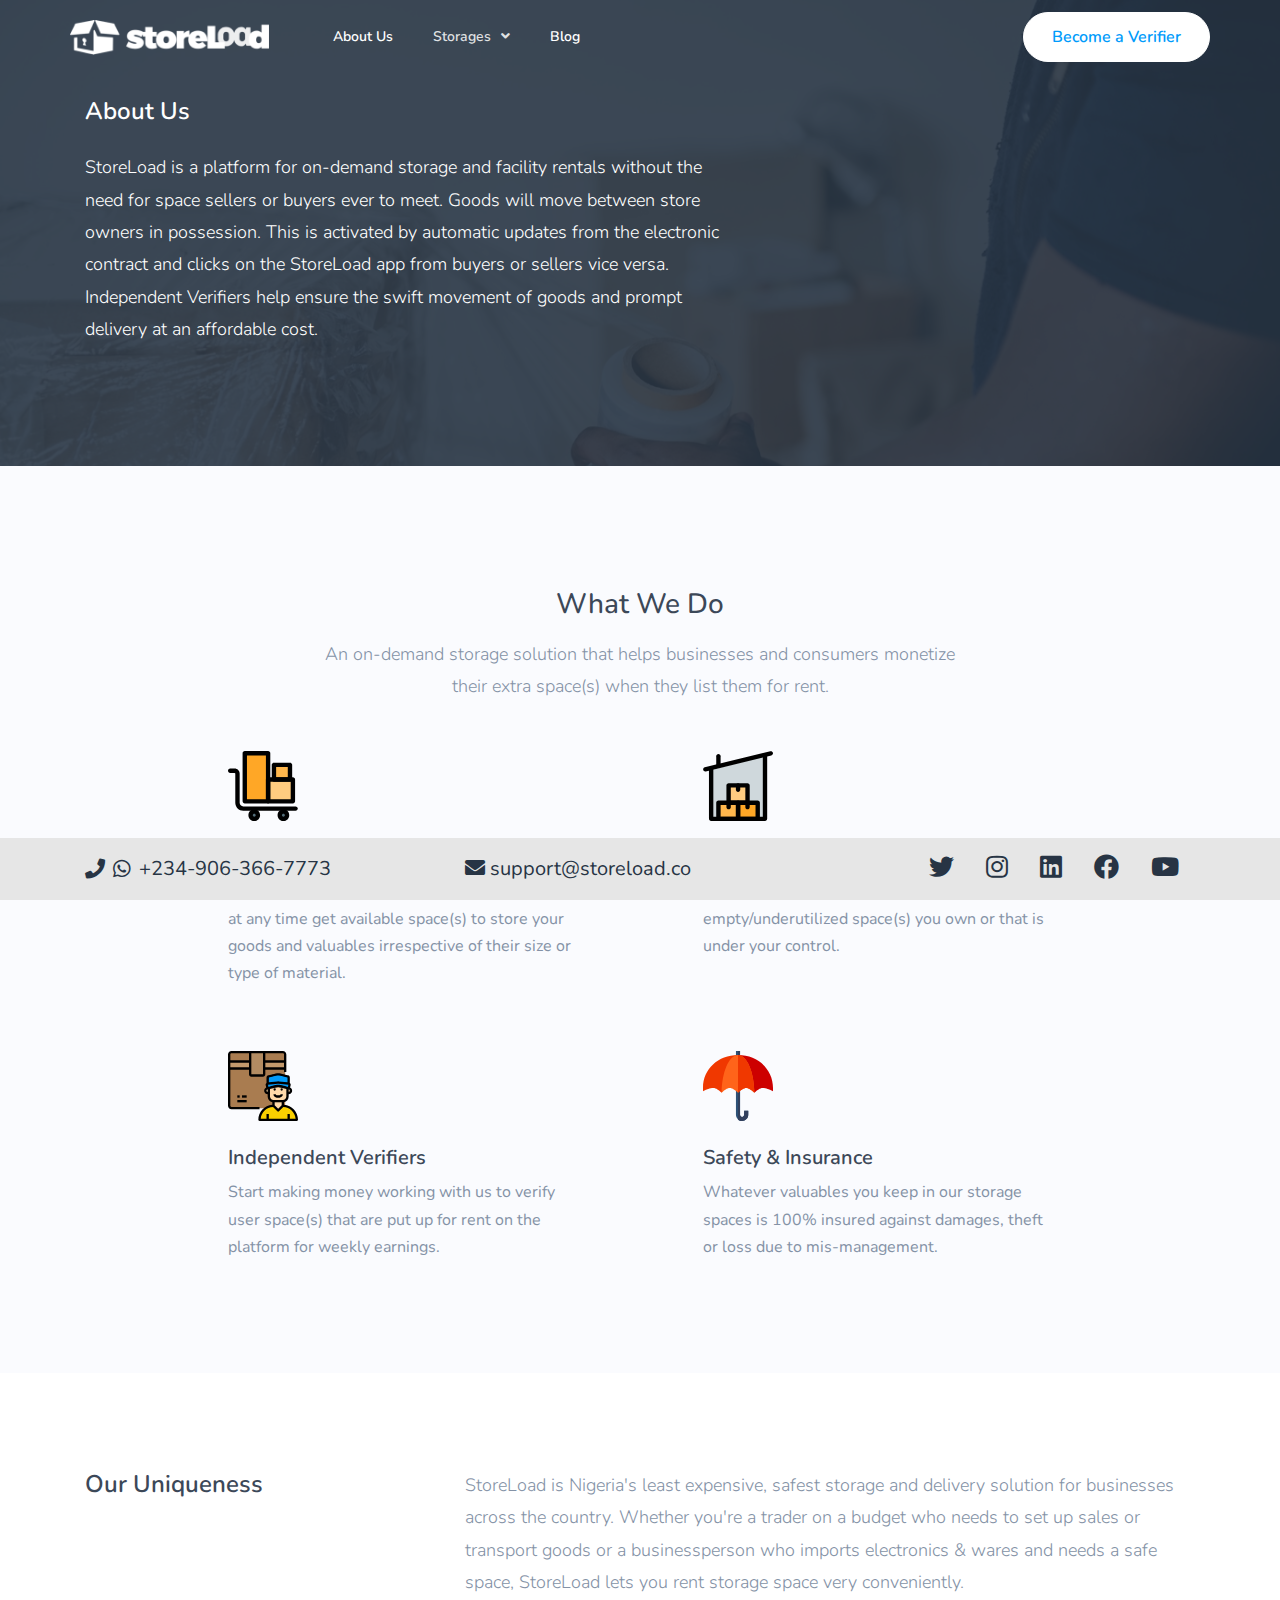
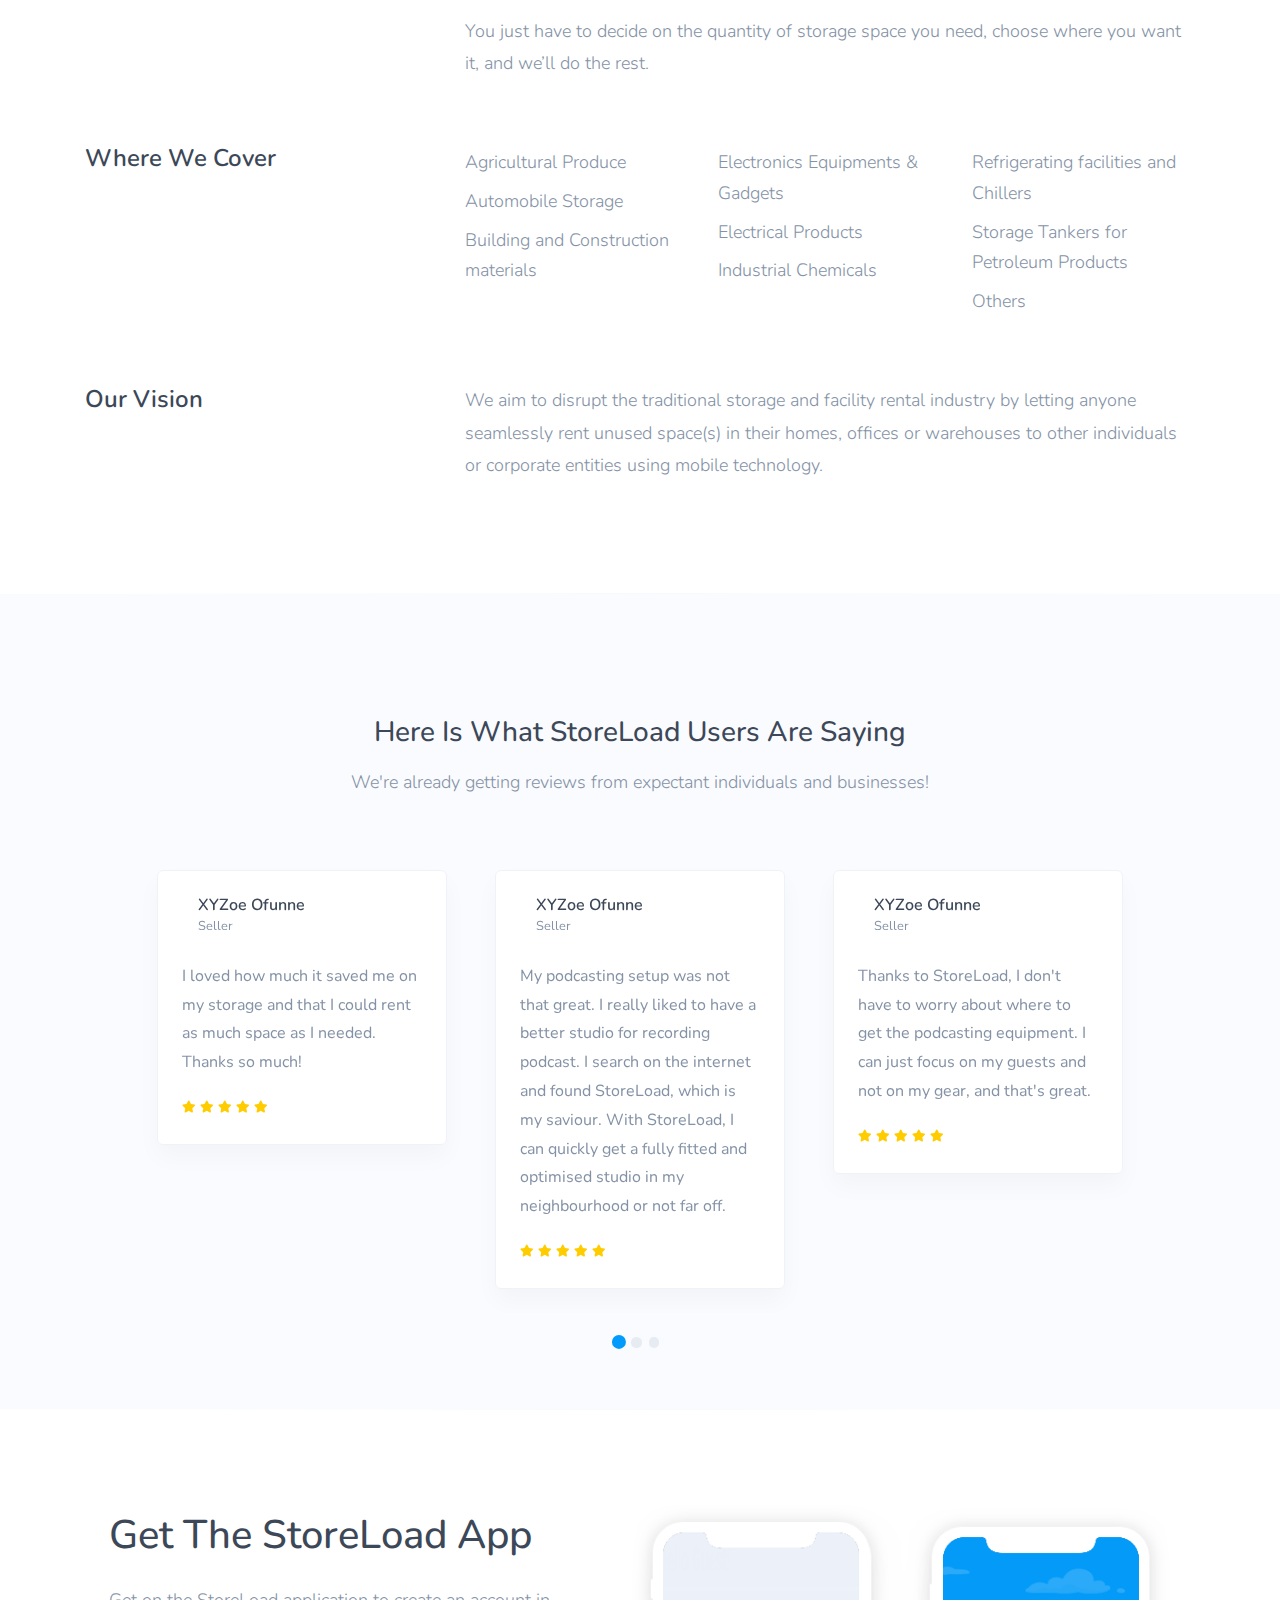
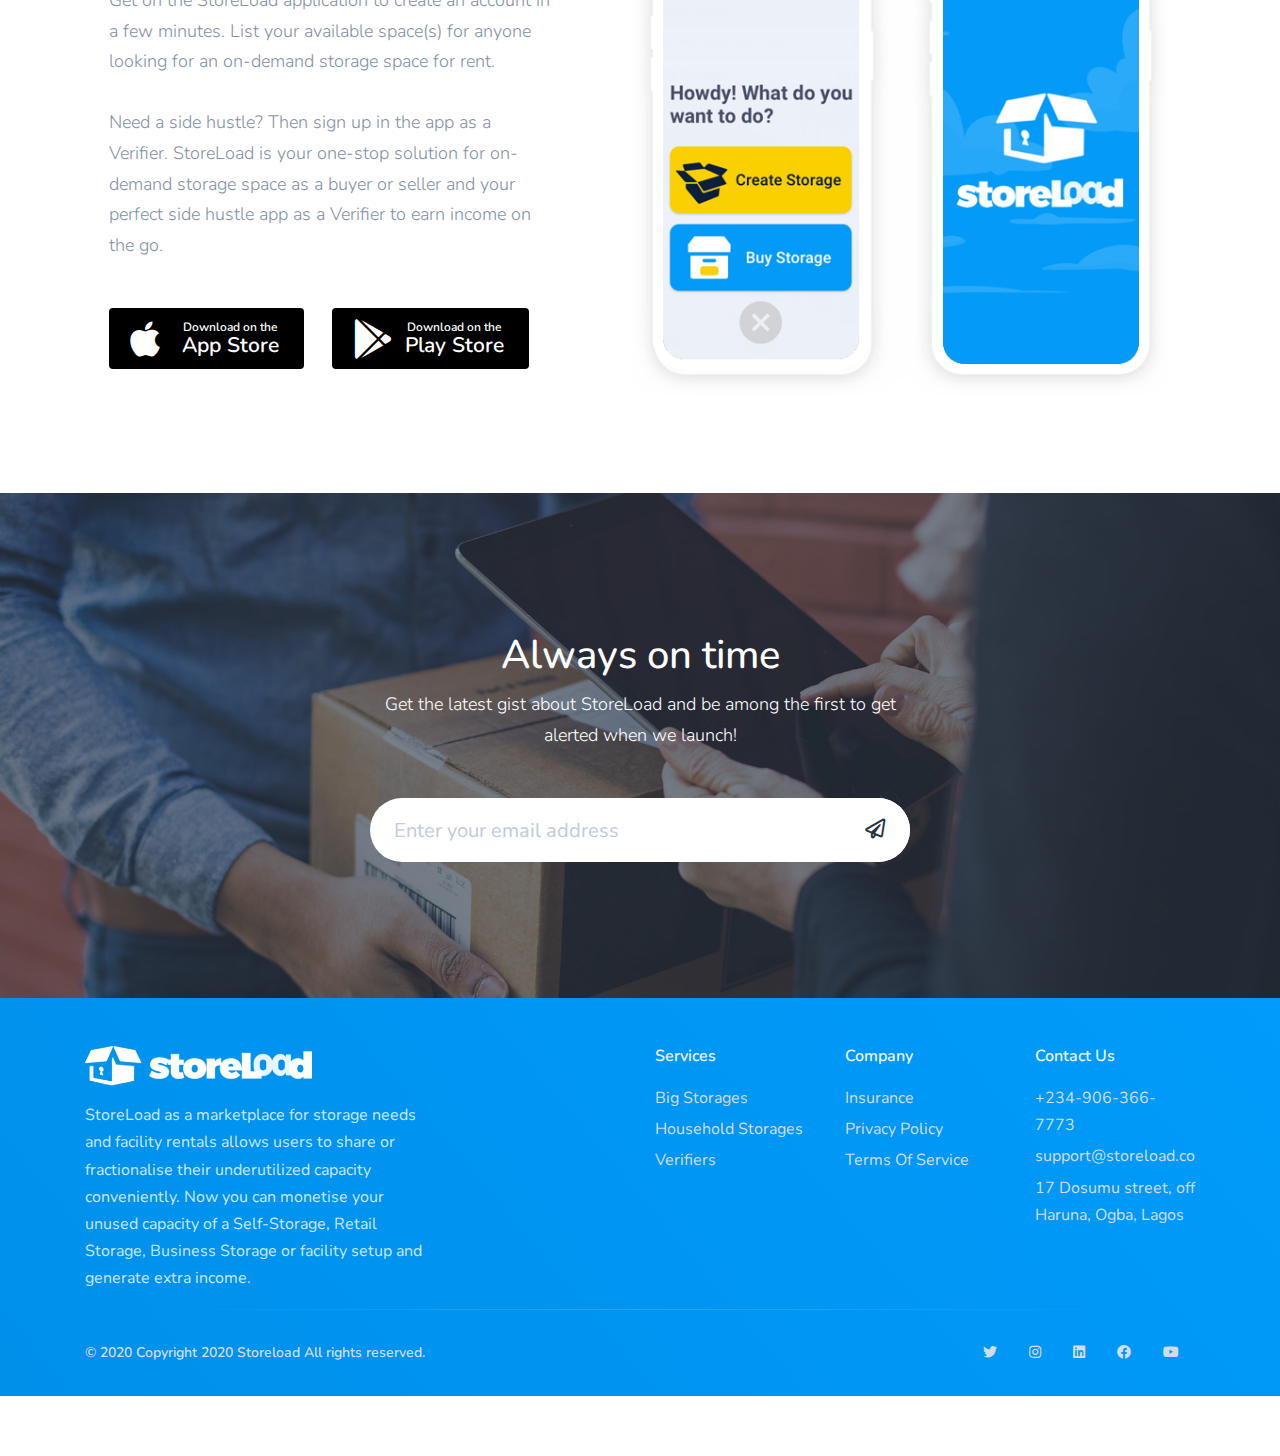
==== about.html @ 56f3dfdf "new" ====
<!DOCTYPE html>
<html lang="en">

<head>
  <meta charset="utf-8" />
  <meta
          name="viewport"
          content="width=device-width, initial-scale=1, shrink-to-fit=no"
  />
  <meta name="description" content="All about StoreLoad" />
  <meta name="author" content="StoreLoad" />
  <title>About us</title>
  <link rel="icon" href="assets/img/favicon.png" type="image/png" />
  <link rel="stylesheet" href="assets/css/fontawesome-free/css/all.min.css" />
  <link rel="stylesheet" href="assets/css/swiper.min.css" />
  <link rel="stylesheet" href="assets/css/purpose.css" id="stylesheet" />
  <link rel="stylesheet" href="assets/css/jquery.fancybox.min.css" />

</head>

<!--Start of Tawk.to Script-->
<script type="text/javascript">
  var Tawk_API=Tawk_API||{}, Tawk_LoadStart=new Date();
  (function(){
    var s1=document.createElement("script"),s0=document.getElementsByTagName("script")[0];
    s1.async=true;
    s1.src='https://embed.tawk.to/5c6ab782f324050cfe33c617/default';
    s1.charset='UTF-8';
    s1.setAttribute('crossorigin','*');
    s0.parentNode.insertBefore(s1,s0);
  })();
</script>
<!--End of Tawk.to Script-->


<body>
<header class="header header-transparent" id="header-main">
  <!-- Main navbar -->
  <nav
          class="navbar navbar-main navbar-expand-lg navbar-transparent navbar-dark bg-dark"
          id="navbar-main"
  >
    <div class="container px-lg-0">
      <!-- Logo -->
      <a class="navbar-brand mr-lg-5" href="home.html">
        <img
                alt="Image placeholder"
                src="assets/img/logo_white@2x.png"
                id="navbar-logo"
                style="height: 35px"
        />
      </a>
      <!-- Navbar collapse trigger -->
      <button
              class="navbar-toggler pr-0"
              type="button"
              data-toggle="collapse"
              data-target="#navbar-main-collapse"
              aria-controls="navbar-main-collapse"
              aria-expanded="false"
              aria-label="Toggle navigation"
      >
        <span class="navbar-toggler-icon"></span>
      </button>
      <!-- Navbar nav -->
      <div class="collapse navbar-collapse" id="navbar-main-collapse">
        <ul class="navbar-nav align-items-lg-center">
          <!-- menu -->
          <li class="nav-item active">
            <a class="nav-link" href="about.html">About Us</a>
          </li>

          <li
                  class="nav-item dropdown dropdown-animate"
                  data-toggle="hover">
            <a
                    class="nav-link dropdown-toggle"
                    href="#"
                    role="button"
                    data-toggle="dropdown"
                    aria-haspopup="true"
                    aria-expanded="false"
            >Storages</a
            >
            <div
                    class="dropdown-menu dropdown-menu-lg dropdown-menu-arrow p-0"
            >
              <ul class="list-group list-group-flush">
                <li data-toggle="hover">
                  <a
                          href="big_storages.html"
                          class="list-group-item list-group-item-action"
                          role="button"
                          aria-expanded="false"
                  >
                    <div class="media d-flex align-items-center">
                      <!-- SVG icon -->
                      <figure style="width: 50px">
                        <img
                                alt="Image placeholder"
                                src="assets/img/ic_warehouse.svg"
                                class="svg-inject img-fluid"
                                style="height: 50px"
                        />
                      </figure>
                      <!-- Media body -->
                      <div class="media-body ml-3">
                        <h6 class="mb-1">Big Storages</h6>
                        <p class="mb-0">
                          Storages for business organizations
                        </p>
                      </div>
                    </div>
                  </a>
                </li>

                <li data-toggle="hover">
                  <a
                          href="household_storages.html"
                          class="list-group-item list-group-item-action"
                          role="button"
                          aria-expanded="false"
                  >
                    <div class="media d-flex align-items-center">
                      <!-- SVG icon -->
                      <figure style="width: 50px">
                        <img
                                alt="Image placeholder"
                                src="assets/img/ic_carton.svg"
                                class="svg-inject img-fluid"
                                style="height: 50px"
                        />
                      </figure>
                      <!-- Media body -->
                      <div class="media-body ml-3">
                        <h6 class="mb-1">Household Storages</h6>
                        <p class="mb-0">
                          Storages for individuals and homes
                        </p>
                      </div>
                    </div>
                  </a>
                </li>
              </ul>
            </div>
          </li>
          <!-- Sections menu -->
          <!--              <li-->
          <!--                class="nav-item dropdown dropdown-animate"-->
          <!--                data-toggle="hover"-->
          <!--              >-->
          <!--                <a-->
          <!--                  class="nav-link dropdown-toggle"-->
          <!--                  href="#"-->
          <!--                  role="button"-->
          <!--                  data-toggle="dropdown"-->
          <!--                  aria-haspopup="true"-->
          <!--                  aria-expanded="false"-->
          <!--                  >Storage Categories</a-->
          <!--                >-->
          <!--                <div-->
          <!--                  class="dropdown-menu dropdown-menu-xl dropdown-menu-arrow p-0"-->
          <!--                >-->
          <!--                  <ul class="list-group list-group-flush">-->
          <!--                    <li>-->
          <!--                      <a-->
          <!--                        href="sections.html"-->
          <!--                        class="list-group-item list-group-item-action"-->
          <!--                        role="button"-->
          <!--                      >-->
          <!--                        <div class="media d-flex align-items-center">-->
          <!--                          <figure style="width: 50px">-->
          <!--                            <img-->
          <!--                              alt="Image placeholder"-->
          <!--                              src="assets/img/ic_categories.svg"-->
          <!--                              class="svg-inject img-fluid"-->
          <!--                              style="height: 50px"-->
          <!--                            />-->
          <!--                          </figure>-->
          <!--                          <div class="media-body ml-3">-->
          <!--                            <h6 class="mb-1">Explore all storage categories</h6>-->
          <!--                            <p class="mb-0">-->
          <!--                              We cater for whatever goods and products you wish-->
          <!--                              to safely store-->
          <!--                            </p>-->
          <!--                          </div>-->
          <!--                        </div>-->
          <!--                      </a>-->
          <!--                    </li>-->
          <!--                  </ul>-->
          <!--                  <div-->
          <!--                    class="dropdown-menu-links rounded-bottom delimiter-top p-4"-->
          <!--                  >-->
          <!--                    <div class="row">-->
          <!--                      <div class="col-sm-12">-->
          <!--                        <a class="dropdown-item">Agricultural Produce</a>-->
          <!--                        <a class="dropdown-item">Automobile Storage</a>-->
          <!--                        <a class="dropdown-item">Building and Construction materials</a>-->
          <!--                        <a class="dropdown-item">Electronics Equipments & Gadgets</a>-->
          <!--                        <a class="dropdown-item">Electrical Products</a>-->
          <!--                        <a class="dropdown-item">Industrial Chemicals</a>-->
          <!--                        <a class="dropdown-item">Refrigerating facilities and Chillers</a>-->
          <!--                        <a class="dropdown-item">Storage Tankers for Petroleum Products</a>-->
          <!--                        <a class="dropdown-item">Others</a>-->
          <!--                      </div>-->
          <!--                    </div>-->
          <!--                  </div>-->
          <!--                  <div class="delimiter-top py-3 px-4">-->
          <!--                    <p class="mt-2 mb-0">-->
          <!--                      We cater for everyone; individuals, homes, businesses,-->
          <!--                      churches, organizations or companies-->
          <!--                    </p>-->
          <!--                  </div>-->
          <!--                </div>-->
          <!--              </li>-->

          <li class="nav-item active">
            <a class="nav-link" href="#">Blog</a>
          </li>

        </ul>
        <ul class="navbar-nav align-items-lg-center ml-lg-auto">
          <li class="nav-item mr-0">
            <a
                    href="verifiers.html"
                    class="btn btn-md btn-white rounded-pill btn-icon rounded-pill d-none d-lg-inline-flex"
                    data-toggle="tooltip"
                    data-placement="left"
                    title="Start Making Money!"
            >
                  <span class="btn-inner--text text-primary font-weight-bold"
                  >Become a Verifier</span
                  >
            </a>
          </li>
        </ul>
      </div>
    </div>
  </nav>
</header>

  <div class="main-content">
    <!-- Features (v29) -->
    <section class="slice slice-lg bg-dark bg-cover bg-size--cover" style="background-image: url('assets/img/about_bkgr.jpg');">
      <span class="mask bg-dark opacity-9"></span>
      <div class="container">
        <div class="row row-grid">
          <div class="col-lg-7 col-md-8 col-sm-12">
            <h4 class="text-white mb-4">About Us</h4>
            <p class="lead text-white lh-180 mb-4">StoreLoad is a platform for on-demand storage and facility rentals
              without the need for space sellers or buyers ever to meet. Goods will move between store owners in possession.
              This is activated by automatic updates from the electronic contract and clicks on the StoreLoad app from
              buyers or sellers vice versa. Independent Verifiers help ensure the swift movement of goods and prompt
              delivery at an affordable cost. </p>
          </div>
        </div>
      </div>
    </section>
    <!-- Features (v30) -->
    <section class="slice slice-lg bg-section-secondary">
      <div class="container">
        <div class="mb-5 text-center">
          <h3 class=" mt-4">What We Do</h3>
          <div class="fluid-paragraph mt-3">
            <p class="lead lh-180">An on-demand storage solution that helps businesses and consumers monetize their extra
              space(s) when they list them for rent. </p>
          </div>
        </div>
        <div class="row justify-content-center">
          <div class="col-lg-10">
            <div class="row row-grid">
              <div class="col-lg-6">
                <div class="px-5">
                  <div class="mb-4">
                    <img alt="Image placeholder" src="assets/img/ic_buy_store.svg" class="svg-inject" style="height: 70px; width: auto;">
                  </div>
                  <h5>Buy Store</h5>
                  <p>With our on-demand storage solution, you can at any time get available space(s) to store your goods
                    and valuables irrespective of their size or type of material.</p>
                </div>
              </div>
              <div class="col-lg-6">
                <div class="px-5">
                  <div class="mb-4">
                    <img alt="Image placeholder" src="assets/img/ic_sell_store.svg" class="svg-inject" style="height: 70px; width: auto;">
                  </div>
                  <h5>Sell Store</h5>
                  <p>We help you make extra income when you list empty/underutilized space(s) you own or that is under your control.</p>
                </div>
              </div>
            </div>
            <div class="row row-grid">
              <div class="col-lg-6">
                <div class="px-5">
                  <div class="mb-4">
                    <img alt="Image placeholder" src="assets/img/ic_verifier.svg" class="svg-inject" style="height: 70px; width: auto;">
                  </div>
                  <h5>Independent Verifiers</h5>
                  <p>Start making money working with us to verify user space(s) that are put up for rent on the platform for weekly earnings.</p>
                </div>
              </div>
              <div class="col-lg-6">
                <div class="px-5">
                  <div class="mb-4">
                    <img alt="Image placeholder" src="assets/img/ic_safety.svg" class="svg-inject" style="height: 70px; width: auto;">
                  </div>
                  <h5>Safety & Insurance</h5>
                  <p>Whatever valuables you keep in our storage spaces is 100% insured against damages, theft or loss due to mis-management.</p>
                </div>
              </div>
            </div>
          </div>
        </div>
      </div>
    </section>

<!--    Gist and others' section-->
    <section class="slice slice-lg delimiter-bottom">
      <div class="container">
        <div class="row row-grid">
          <div class="col-lg-4">
            <h4>Our Uniqueness</h4>
          </div>
          <div class="col-lg-8">
            <p class="lead lh-180">
              StoreLoad is Nigeria's least expensive, safest storage and delivery solution for businesses across the country.
              Whether you're a trader on a budget who needs to set up sales or transport goods or a businessperson who
              imports electronics & wares and needs a safe space, StoreLoad lets you rent storage space very conveniently.
            </p>
            <p class="lead lh-180">
              You just have to decide on the quantity of storage space you need, choose where you want it, and we’ll do the rest.
            </p>
          </div>
        </div>
        <div class="row row-grid">
          <div class="col-lg-4">
            <h4>Where We Cover</h4>
          </div>
          <div class="col-lg-8">
            <div class="row">
              <div class="col-lg-4">
                <ul class="list-unstyled">
                  <li class="lead py-1">Agricultural Produce</li>
                  <li class="lead py-1">Automobile Storage</li>
                  <li class="lead py-1">Building and Construction materials</li>
                </ul>
              </div>
              <div class="col-lg-4">
                <ul class="list-unstyled">
                  <li class="lead py-1">Electronics Equipments & Gadgets</li>
                  <li class="lead py-1">Electrical Products</li>
                  <li class="lead py-1">Industrial Chemicals</li>
                </ul>
              </div>
              <div class="col-lg-4">
                <ul class="list-unstyled">
                  <li class="lead py-1">Refrigerating facilities and Chillers</li>
                  <li class="lead py-1">Storage Tankers for Petroleum Products</li>
                  <li class="lead py-1">Others</li>
                </ul>
              </div>
            </div>
          </div>
        </div>
        <div class="row row-grid">
          <div class="col-lg-4">
            <h4>Our Vision</h4>
          </div>
          <div class="col-lg-8">
            <p class="lead lh-180">
              We aim to disrupt the traditional storage and facility rental industry by letting anyone seamlessly rent
              unused space(s) in their homes, offices or warehouses to other individuals or corporate entities using
              mobile technology.
            </p>
          </div>
        </div>
      </div>
    </section>
    <!-- Reviews -->
    <section class="slice slice-lg bg-section-secondary">
      <div class="container">
        <div class="mb-5 text-center">
          <h3 class="mt-4">Here Is What StoreLoad Users Are Saying</h3>
          <div class="fluid-paragraph mt-3">
            <p class="lead lh-180">
              We're already getting reviews from expectant individuals and businesses!
            </p>
          </div>
        </div>
        <div class="row justify-content-center">
          <div class="col-lg-11">
            <div class="swiper-js-container overflow-hidden">
              <div
                      class="swiper-container"
                      data-swiper-items="1"
                      data-swiper-space-between="0"
                      data-swiper-sm-items="2"
                      data-swiper-xl-items="3"
              >
                <div class="swiper-wrapper">
                  <div class="swiper-slide p-4">
                    <div class="card">
                      <div class="card-body">
                        <div class="d-flex align-items-center">
                          <div class="pl-3">
                            <h5 class="h6 mb-0">XYZoe Ofunne</h5>
                            <small class="d-block text-muted">Seller</small>
                          </div>
                        </div>
                        <p class="mt-4 lh-180">
                          I loved how much it saved me on my storage and that I could rent as much space as I needed. Thanks so much!
                        </p>
                        <span class="static-rating static-rating-sm">
                            <i class="star fas fa-star voted"></i>
                            <i class="star fas fa-star voted"></i>
                            <i class="star fas fa-star voted"></i>
                            <i class="star fas fa-star voted"></i>
                            <i class="star fas fa-star voted"></i>
                          </span>
                      </div>
                    </div>
                  </div>

                  <div class="swiper-slide p-4">
                    <div class="card">
                      <div class="card-body">
                        <div class="d-flex align-items-center">
                          <div class="pl-3">
                            <h5 class="h6 mb-0">XYZoe Ofunne</h5>
                            <small class="d-block text-muted">Seller</small>
                          </div>
                        </div>
                        <p class="mt-4 lh-180">
                          My podcasting setup was not that great. I really liked to have a better studio for recording podcast.
                          I search on the internet and found StoreLoad, which is my saviour. With StoreLoad, I can quickly
                          get a fully fitted and optimised studio in my neighbourhood or not far off.
                        </p>
                        <span class="static-rating static-rating-sm">
                            <i class="star fas fa-star voted"></i>
                            <i class="star fas fa-star voted"></i>
                            <i class="star fas fa-star voted"></i>
                            <i class="star fas fa-star voted"></i>
                            <i class="star fas fa-star voted"></i>
                          </span>
                      </div>
                    </div>
                  </div>

                  <div class="swiper-slide p-4">
                    <div class="card">
                      <div class="card-body">
                        <div class="d-flex align-items-center">
                          <div class="pl-3">
                            <h5 class="h6 mb-0">XYZoe Ofunne</h5>
                            <small class="d-block text-muted">Seller</small>
                          </div>
                        </div>
                        <p class="mt-4 lh-180">
                          Thanks to StoreLoad, I don't have to worry about where to get the podcasting equipment. I can
                          just focus on my guests and not on my gear, and that's great.
                        </p>
                        <span class="static-rating static-rating-sm">
                            <i class="star fas fa-star voted"></i>
                            <i class="star fas fa-star voted"></i>
                            <i class="star fas fa-star voted"></i>
                            <i class="star fas fa-star voted"></i>
                            <i class="star fas fa-star voted"></i>
                          </span>
                      </div>
                    </div>
                  </div>

                  <div class="swiper-slide p-4">
                    <div class="card">
                      <div class="card-body">
                        <div class="d-flex align-items-center">
                          <div class="pl-3">
                            <h5 class="h6 mb-0">XYZoe Ofunne</h5>
                            <small class="d-block text-muted">Seller</small>
                          </div>
                        </div>
                        <p class="mt-4 lh-180">
                          As a bachelor living in the heart of Mainland in Lagos at Surulere, I occupy a two-bedroom apartment
                          one of the rooms which I don’t really use. Within 5 mins of listing my unused room,
                        </p>
                        <span class="static-rating static-rating-sm">
                            <i class="star fas fa-star voted"></i>
                            <i class="star fas fa-star voted"></i>
                            <i class="star fas fa-star voted"></i>
                            <i class="star fas fa-star voted"></i>
                            <i class="star fas fa-star voted"></i>
                          </span>
                      </div>
                    </div>
                  </div>

                  <div class="swiper-slide p-4">
                    <div class="card">
                      <div class="card-body">
                        <div class="d-flex align-items-center">
                          <div class="pl-3">
                            <h5 class="h6 mb-0">XYZoe Ofunne</h5>
                            <small class="d-block text-muted">Seller</small>
                          </div>
                        </div>
                        <p class="mt-4 lh-180">
                          I received buy request from a gentleman that needed to store some items in an unoccupied space
                          for two months—definitely a cool source of extra income.
                        </p>
                        <span class="static-rating static-rating-sm">
                            <i class="star fas fa-star voted"></i>
                            <i class="star fas fa-star voted"></i>
                            <i class="star fas fa-star voted"></i>
                            <i class="star fas fa-star voted"></i>
                            <i class="star fas fa-star voted"></i>
                          </span>
                      </div>
                    </div>
                  </div>
                </div>
              </div>
              <!-- Add Pagination -->
              <div
                      class="swiper-pagination w-100 mt-4 d-flex align-items-center justify-content-center"
              ></div>
            </div>
          </div>
        </div>
      </div>
    </section>

    <!-- App download-->
    <section class="slice slice-lg delimiter-top">
      <div class="container">
        <div class="row justify-content-around align-items-center">
          <div class="col-lg-5">
            <div class="">
              <h5 class=" h1">Get The StoreLoad App</h5>
              <p class="lead my-4">Get on the StoreLoad application to create an account in a few minutes. List your
                available space(s) for anyone looking for an on-demand storage space for rent.
                <br><br>Need a side hustle? Then sign up in the app as a Verifier. StoreLoad is your one-stop solution for on-demand
                storage space as a buyer or seller and your perfect side hustle app as a Verifier to earn income on the go.

              </p>
              <div class="mt-5">
                <a href="#" class="btn btn-app-store hover-translate-y-n3 mr-lg-4 mb-4">
                  <i class="fab fa-apple"></i>
                  <span class="btn-inner--text">Download on the</span>
                  <span class="btn-inner--brand">App Store</span>
                </a>
                <a href="#" class="btn btn-app-store hover-translate-y-n3 mb-4">
                  <i class="fab fa-google-play"></i>
                  <span class="btn-inner--text">Download on the</span>
                  <span class="btn-inner--brand">Play Store</span>
                </a>
              </div>
            </div>
          </div>
          <div class="col-lg-6">
            <img alt="Image placeholder" src="assets/img/app_ui.png" class="img-center img-fluid">
          </div>
        </div>
      </div>
    </section>

    <!-- subscribe newsletter -->
    <section
            class="slice bg-cover bg-size--cover"
            style="
          background-image: url(assets/img/newsletter_img.jpg);
          background-position: center center;
        "
    >
      <span class="mask bg-dark opacity-6"></span>
      <div class="container py-6">
        <div class="row justify-content-center">
          <div class="col-lg-6 col-xl-6 text-center">
            <div class="mb-5">
              <h1 class="text-white">Always on time</h1>
              <p class="lead text-white mt-2">
                Get the latest gist about StoreLoad and be among the first
                to get alerted when we launch!
              </p>
            </div>
            <form>
              <div class="form-group mb-0">
                <div
                        class="input-group input-group-lg input-group-merge rounded-pill bg-white"
                >
                  <input
                          type="email"
                          class="form-control form-control-flush"
                          name="email"
                          placeholder="Enter your email address"
                          aria-label="Enter your email address"
                  />
                  <div class="input-group-append">
                    <button class="btn btn-white text-dark" type="button">
                      <span class="far fa-paper-plane"></span>
                    </button>
                  </div>
                </div>
              </div>
            </form>
          </div>
        </div>
      </div>
    </section>

  </div>
  <div id="footers-footer-2">
  <footer class="footer p-0 footer-dark bg-white-dark footer_sticky" id="footer-main" style="font-size: 20px;">
    <div class="container">
      <div class="py-2">
        <div class="row align-items-md-center">
          <div class="col-md-4 mb-4 mb-md-0">
            <div class="d-flex align-items-center text-dark hover-translate-y-n3 text-dark">
              <i class="fa fa-phone mr-2"></i>
              <i class="fab fa-whatsapp mr-2"></i>
              <a class="text-dark" href="tel:+234-906-366-7773">+234-906-366-7773</a>
            </div>
          </div>
          <div class="col-sm-6 col-md-4 mb-4 mb-sm-0 text-dark hover-translate-y-n3 text-dark">
            <i class="fa fa-envelope"></i>
            <a class="text-dark hover-translate-y-n3 text-dark" href="mailto:support@storeload.com">support@storeload.co</a>
          </div>
          <div class="col-sm-6 col-md-4">
            <ul class="nav justify-content-center justify-content-md-end mt-3 mt-md-0">
              <li class="nav-item">
                <a class="nav-link hover-translate-y-n3 text-dark" href="#" target="_blank">
                  <i class="fab fa-twitter" style="font-size: 25px;"></i>
                </a>
              </li>
              <li class="nav-item">
                <a class="nav-link hover-translate-y-n3 text-dark" href="#" target="_blank">
                  <i class="fab fa-instagram" style="font-size: 25px;"></i>
                </a>
              </li>
              <li class="nav-item">
                <a class="nav-link hover-translate-y-n3 text-dark" href="#" target="_blank">
                  <i class="fab fa-linkedin" style="font-size: 25px;"></i>
                </a>
              </li>
              <li class="nav-item">
                <a class="nav-link hover-translate-y-n3 text-dark" href="#" target="_blank">
                  <i class="fab fa-facebook" style="font-size: 25px;"></i>
                </a>
              </li>
              <li class="nav-item">
                <a class="nav-link hover-translate-y-n3 text-dark" href="#" target="_blank">
                  <i class="fab fa-youtube" style="font-size: 25px;"></i>
                </a>
              </li>
            </ul>
          </div>
        </div>
      </div>
    </div>
  </footer>
</div>
  <footer id="footer-main">
    <div class="footer footer-dark bg-gradient-primary">
      <div class="container">
        <div class="row pt-md">
          <div class="col-lg-4 mb-5 mb-lg-0">
            <a href="#">
              <img class="mb-3" src="assets/img/logo_white@2x.png" alt="Footer logo" style="height: 40px;">
            </a>
            <p>StoreLoad as a marketplace for storage needs and facility rentals allows users to share or fractionalise
              their underutilized capacity conveniently. Now you can monetise your unused capacity of a Self-Storage,
              Retail Storage, Business Storage or facility setup and generate extra income. </p>
          </div>
          <div class="col-lg-2 col-6 col-sm-4 ml-lg-auto mb-5 mb-lg-0">
            <h6 class="heading mb-3">Services</h6>
            <ul class="list-unstyled">
              <li><a href="#">Big Storages</a></li>
              <li><a href="#">Household Storages</a></li>
              <li><a href="#">Verifiers</a></li>
            </ul>
          </div>
          <div class="col-lg-2 col-6 col-sm-4 mb-5 mb-lg-0">
            <h6 class="heading mb-3">Company</h6>
            <ul class="list-unstyled text-small">
              <li><a href="#">Insurance</a></li>
              <li><a href="#">Privacy Policy</a></li>
              <li><a href="#">Terms Of Service</a></li>
            </ul>
          </div>
          <div class="col-lg-2 col-sm-4 mb-5 mb-lg-0">
            <h6 class="heading mb-3">Contact Us</h6>
            <ul class="list-unstyled">
              <li><a href="tel:+234-906-366-7773">+234-906-366-7773</a></li>
              <li><a href="mailto:support@storeload.com">support@storeload.co</a></li>
              <li><a href="#">17 Dosumu street, off Haruna, Ogba, Lagos</a></li>
            </ul>
          </div>
        </div>
        <div class="row align-items-center justify-content-md-between py-4 delimiter-top" style="margin-bottom: 60px;">
          <div class="col-md-6">
            <div
                    class="copyright text-sm font-weight-bold text-center text-md-left"
            >
              © 2020 Copyright 2020 Storeload All rights reserved.
            </div>
          </div>
          <div class="col-md-6">
            <ul
                    class="nav justify-content-center justify-content-md-end mt-3 mt-md-0"
            >
              <li class="nav-item">
                <a class="nav-link" href="https://twitter.com/storeloadHQ" target="_blank">
                  <i class="fab fa-twitter"></i>
                </a>
              </li>
              <li class="nav-item">
                <a class="nav-link" href="https://www.instagram.com/storeloadhq/" target="_blank">
                  <i class="fab fa-instagram"></i>
                </a>
              </li>
              <li class="nav-item">
                <a class="nav-link" href="https://www.linkedin.com/company/storeload/?viewAsMember=true" target="_blank">
                  <i class="fab fa-linkedin"></i>
                </a>
              </li>
              <li class="nav-item">
                <a class="nav-link" href="https://web.facebook.com/storeloadHQ" target="_blank">
                  <i class="fab fa-facebook"></i>
                </a>
              </li>
              <li class="nav-item">
                <a class="nav-link" href="https://www.youtube.com/channel/UCQT2gknTRId-ZjHvritKMxA?guided_help_flow=5" target="_blank">
                  <i class="fab fa-youtube"></i>
                </a>
              </li>
            </ul>
          </div>
        </div>

      </div>
    </div>
  </footer>
<script src="assets/js/purpose.core.js"></script>
<script src="assets/js/purpose.js"></script>
<script src="assets/js/swiper.min.js"></script>
<script src="assets/js/jquery.fancybox.min.js"></script>
</body>

</html>
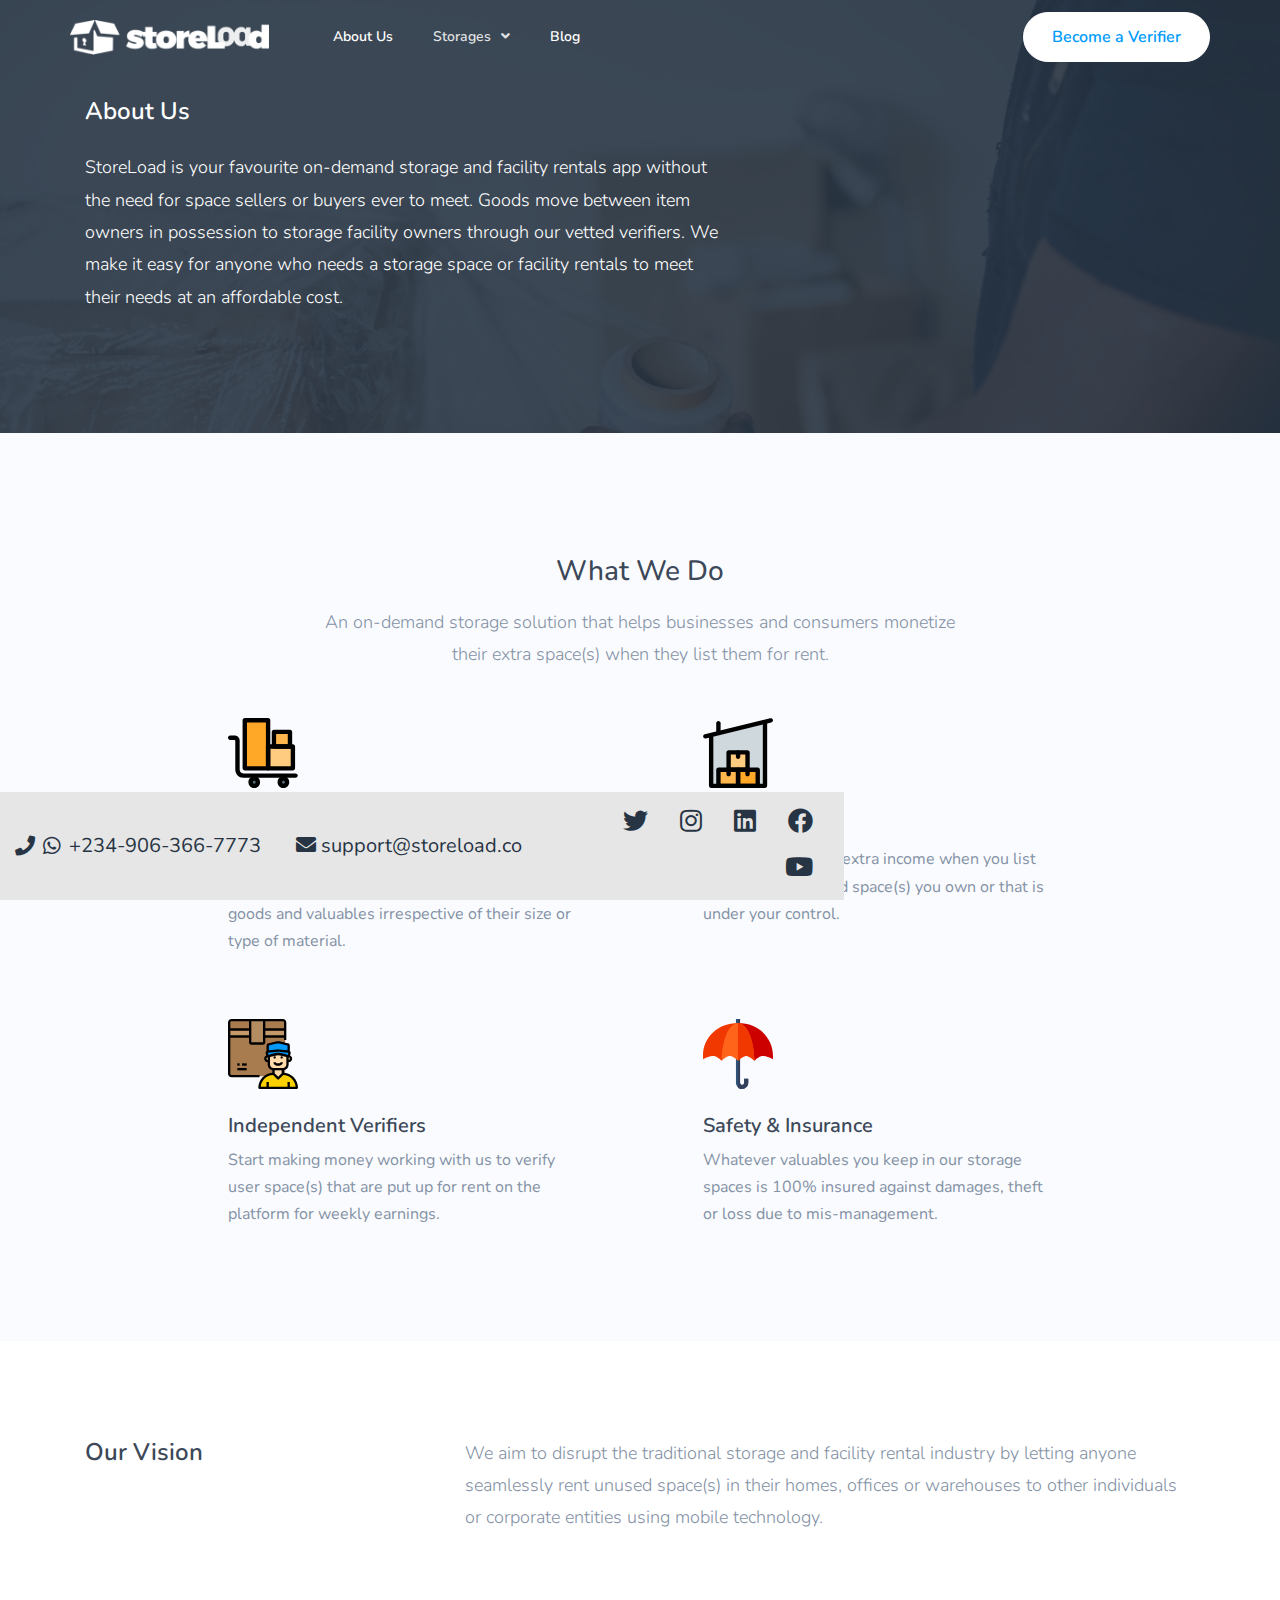
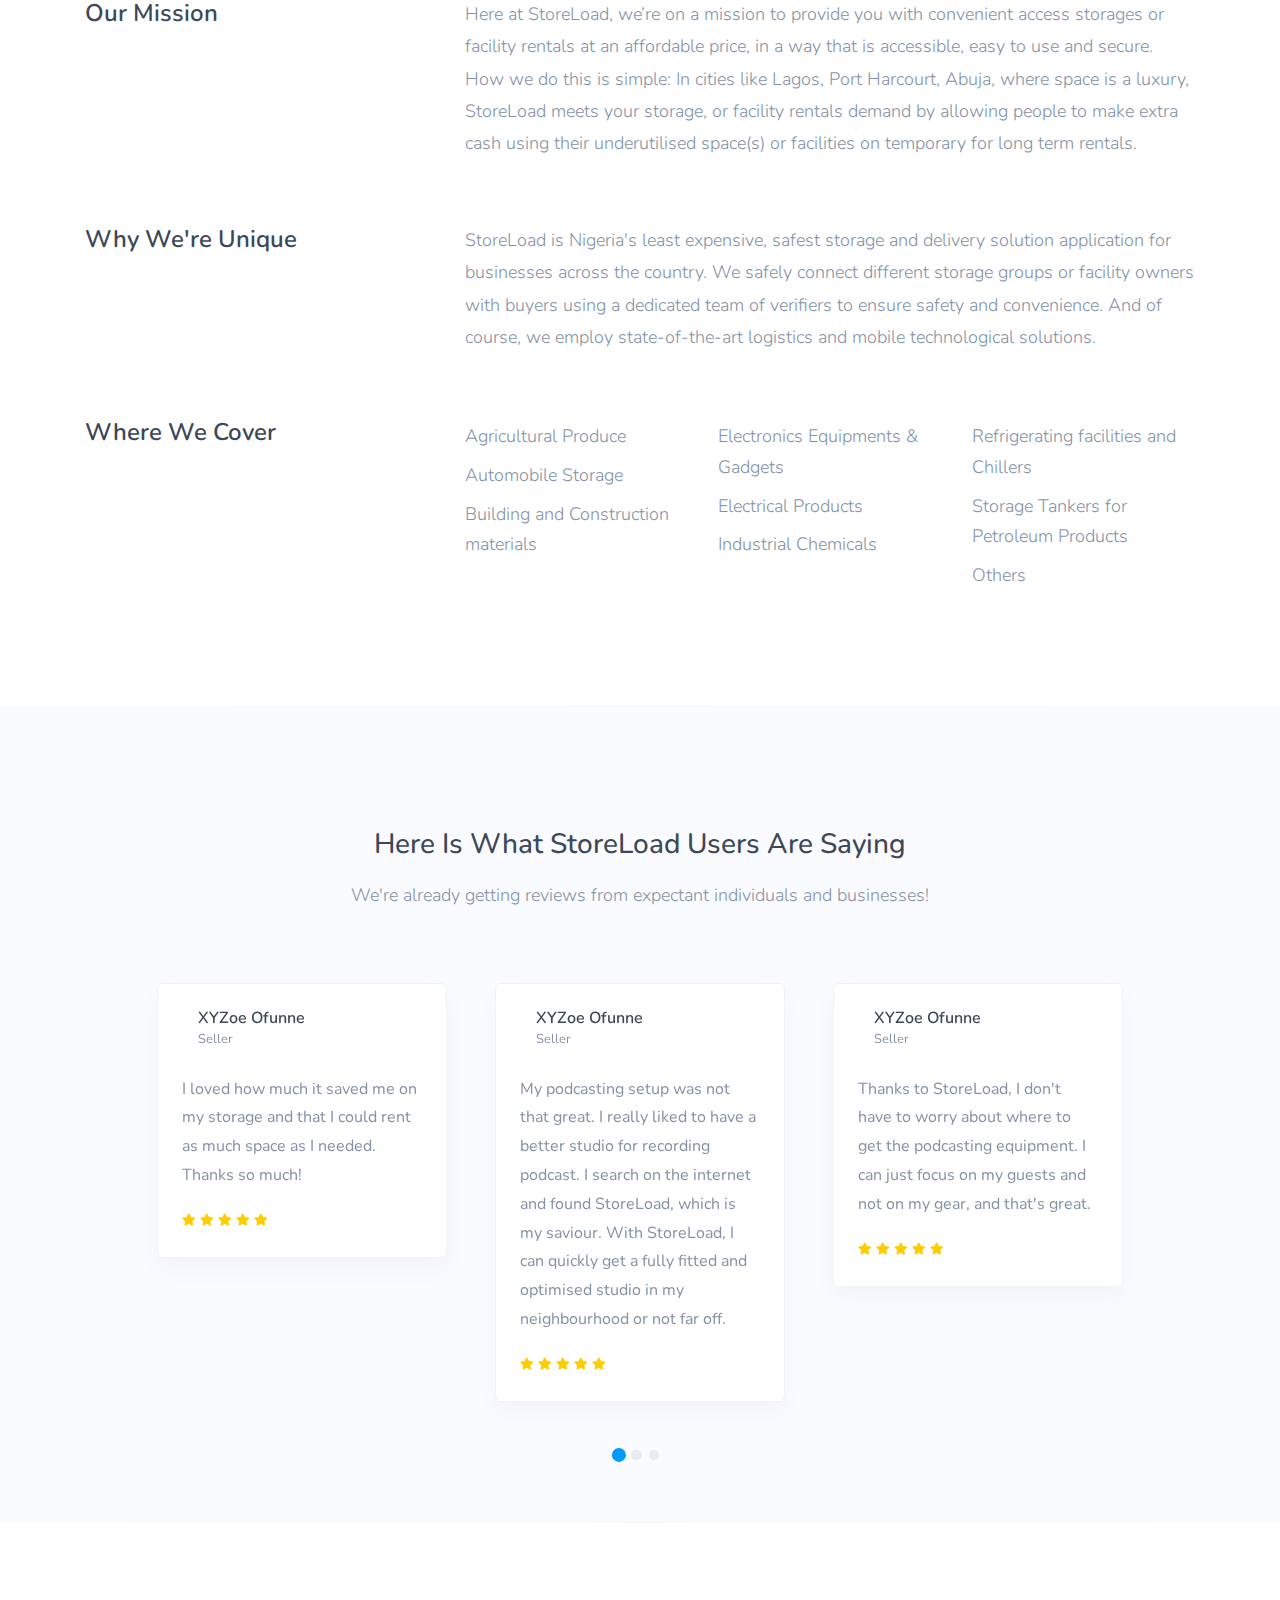
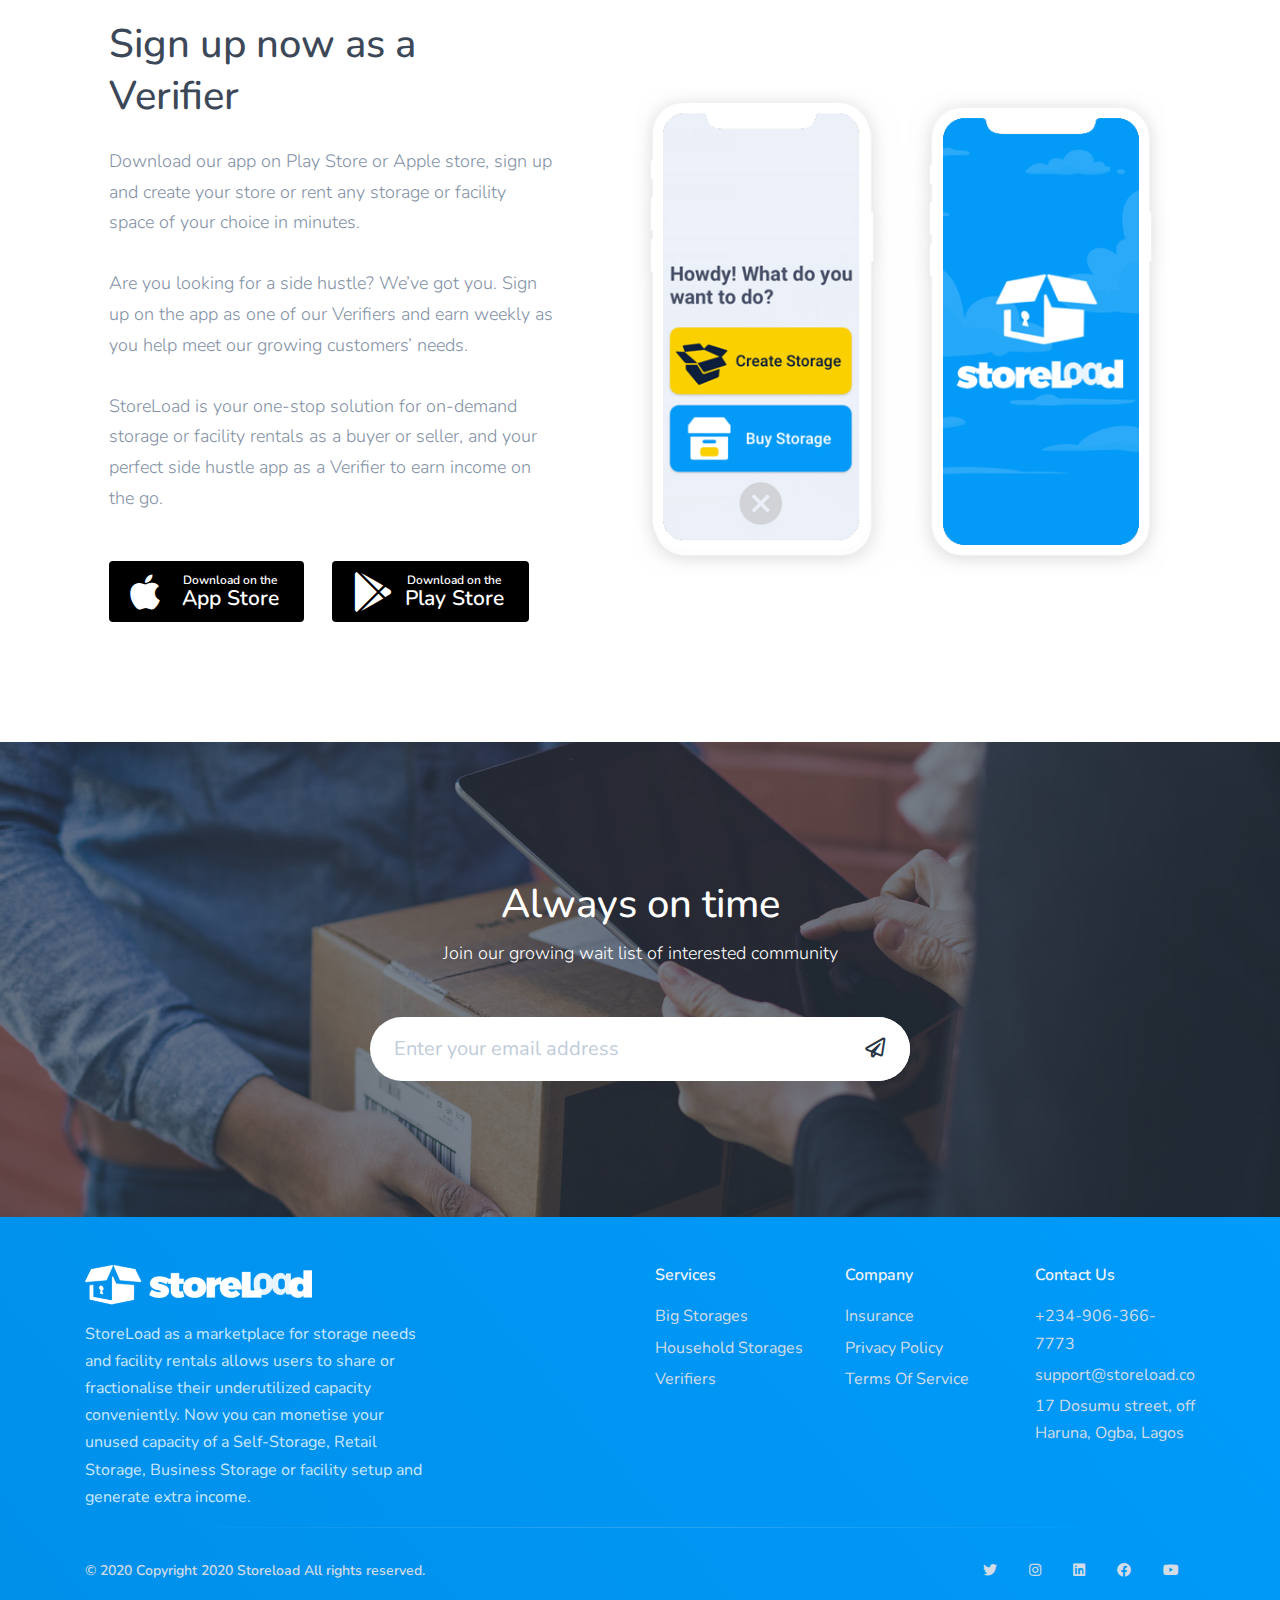
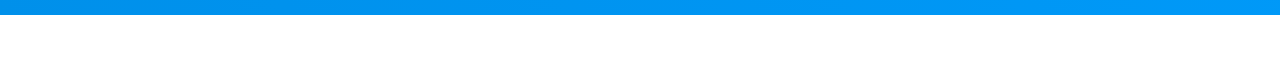
==== commit 8b4e6ca2: "new new" ====
--- a/about.html
+++ b/about.html
@@ -247,11 +247,10 @@
         <div class="row row-grid">
           <div class="col-lg-7 col-md-8 col-sm-12">
             <h4 class="text-white mb-4">About Us</h4>
-            <p class="lead text-white lh-180 mb-4">StoreLoad is a platform for on-demand storage and facility rentals
-              without the need for space sellers or buyers ever to meet. Goods will move between store owners in possession.
-              This is activated by automatic updates from the electronic contract and clicks on the StoreLoad app from
-              buyers or sellers vice versa. Independent Verifiers help ensure the swift movement of goods and prompt
-              delivery at an affordable cost. </p>
+            <p class="lead text-white lh-180 mb-4">StoreLoad is your favourite on-demand storage and facility rentals app
+              without the need for space sellers or buyers ever to meet. Goods move between item owners in possession to
+              storage facility owners through our vetted verifiers. We make it easy for anyone who needs a storage space
+              or facility rentals to meet their needs at an affordable cost.</p>
           </div>
         </div>
       </div>
@@ -319,20 +318,44 @@
       <div class="container">
         <div class="row row-grid">
           <div class="col-lg-4">
-            <h4>Our Uniqueness</h4>
+            <h4>Our Vision</h4>
           </div>
           <div class="col-lg-8">
             <p class="lead lh-180">
-              StoreLoad is Nigeria's least expensive, safest storage and delivery solution for businesses across the country.
-              Whether you're a trader on a budget who needs to set up sales or transport goods or a businessperson who
-              imports electronics & wares and needs a safe space, StoreLoad lets you rent storage space very conveniently.
+              We aim to disrupt the traditional storage and facility rental industry by letting anyone seamlessly rent
+              unused space(s) in their homes, offices or warehouses to other individuals or corporate entities using mobile technology.
             </p>
+          </div>
+        </div>
+        <div class="row row-grid">
+          <div class="col-lg-4">
+            <h4>Our Mission</h4>
+          </div>
+          <div class="col-lg-8">
             <p class="lead lh-180">
-              You just have to decide on the quantity of storage space you need, choose where you want it, and we’ll do the rest.
+              Here at StoreLoad, we’re on a mission to provide you with convenient access storages or facility rentals at
+              an affordable price, in a way that is accessible, easy to use and secure. How we do this is simple: In cities
+              like Lagos, Port Harcourt, Abuja, where space is a luxury, StoreLoad meets your storage, or facility rentals
+              demand by allowing people to make extra cash using their underutilised space(s) or facilities on temporary
+              for long term rentals.
             </p>
           </div>
         </div>
         <div class="row row-grid">
+          <div class="col-lg-4">
+            <h4>Why We're Unique</h4>
+          </div>
+          <div class="col-lg-8">
+            <p class="lead lh-180">
+              StoreLoad is Nigeria's least expensive, safest storage and delivery solution application for businesses across
+              the country. We safely connect different storage groups or facility owners with buyers using a dedicated team
+              of verifiers to ensure safety and convenience. And of course, we employ state-of-the-art logistics and mobile
+              technological solutions.
+            </p>
+          </div>
+        </div>
+        <div class="row row-grid">
+
           <div class="col-lg-4">
             <h4>Where We Cover</h4>
           </div>
@@ -360,18 +383,6 @@
                 </ul>
               </div>
             </div>
-          </div>
-        </div>
-        <div class="row row-grid">
-          <div class="col-lg-4">
-            <h4>Our Vision</h4>
-          </div>
-          <div class="col-lg-8">
-            <p class="lead lh-180">
-              We aim to disrupt the traditional storage and facility rental industry by letting anyone seamlessly rent
-              unused space(s) in their homes, offices or warehouses to other individuals or corporate entities using
-              mobile technology.
-            </p>
           </div>
         </div>
       </div>
@@ -390,13 +401,7 @@
         <div class="row justify-content-center">
           <div class="col-lg-11">
             <div class="swiper-js-container overflow-hidden">
-              <div
-                      class="swiper-container"
-                      data-swiper-items="1"
-                      data-swiper-space-between="0"
-                      data-swiper-sm-items="2"
-                      data-swiper-xl-items="3"
-              >
+              <div class="swiper-container" data-swiper-items="1" data-swiper-space-between="0" data-swiper-sm-items="2" data-swiper-xl-items="3">
                 <div class="swiper-wrapper">
                   <div class="swiper-slide p-4">
                     <div class="card">
@@ -520,9 +525,7 @@
                 </div>
               </div>
               <!-- Add Pagination -->
-              <div
-                      class="swiper-pagination w-100 mt-4 d-flex align-items-center justify-content-center"
-              ></div>
+              <div class="swiper-pagination w-100 mt-4 d-flex align-items-center justify-content-center"></div>
             </div>
           </div>
         </div>
@@ -535,11 +538,13 @@
         <div class="row justify-content-around align-items-center">
           <div class="col-lg-5">
             <div class="">
-              <h5 class=" h1">Get The StoreLoad App</h5>
-              <p class="lead my-4">Get on the StoreLoad application to create an account in a few minutes. List your
-                available space(s) for anyone looking for an on-demand storage space for rent.
-                <br><br>Need a side hustle? Then sign up in the app as a Verifier. StoreLoad is your one-stop solution for on-demand
-                storage space as a buyer or seller and your perfect side hustle app as a Verifier to earn income on the go.
+              <h5 class=" h1">Sign up now as a Verifier</h5>
+              <p class="lead my-4">Download our app on Play Store or Apple store, sign up and create your store or rent any
+                storage or facility space of your choice in minutes.
+                <br><br>Are you looking for a side hustle? We’ve got you. Sign up on the app as one of our Verifiers and
+                earn weekly as you help meet our growing customers’ needs.
+                <br><br>StoreLoad is your one-stop solution for on-demand storage or facility rentals as a buyer or seller,
+                and your perfect side hustle app as a Verifier to earn income on the go.
 
               </p>
               <div class="mt-5">
@@ -578,8 +583,7 @@
             <div class="mb-5">
               <h1 class="text-white">Always on time</h1>
               <p class="lead text-white mt-2">
-                Get the latest gist about StoreLoad and be among the first
-                to get alerted when we launch!
+                Join our growing wait list of interested community
               </p>
             </div>
             <form>
@@ -608,7 +612,9 @@
     </section>
 
   </div>
-  <div id="footers-footer-2">
+
+
+
   <footer class="footer p-0 footer-dark bg-white-dark footer_sticky" id="footer-main" style="font-size: 20px;">
     <div class="container">
       <div class="py-2">
@@ -657,7 +663,9 @@
       </div>
     </div>
   </footer>
-</div>
+
+
+
   <footer id="footer-main">
     <div class="footer footer-dark bg-gradient-primary">
       <div class="container">
--- a/assets/css/purpose.css
+++ b/assets/css/purpose.css
@@ -22,7 +22,7 @@
   --orange: #FFAB00;
   --yellow: #ffcc00;
   --green: #36B37E;
-  --teal: #00B8D9;
+  --teal: #FCD001;
   --cyan: #4bd6e5;
   --white: #FFF;
   --gray: #C0CCDA;
@@ -30,7 +30,7 @@
   --primary: #009BFB;
   --secondary: #EFF2F7;
   --success: #36B37E;
-  --info: #00B8D9;
+  --info: #FCD001;
   --warning: #FCD001;
   --danger: #FF5630;
   --light: #EFF2F7;
@@ -2275,7 +2275,7 @@
 .form-control:focus {
   color: #8492A6;
   background-color: #FFF;
-  border-color: rgba(110, 0, 255, 0.5);
+  border-color: #009BFB;
   outline: 0;
   box-shadow: inset 0 1px 1px rgba(31, 45, 61, 0.075), 0 0 20px rgba(110, 0, 255, 0.1);
 }
@@ -2914,15 +2914,15 @@
 
 .btn-info {
   color: #FFF;
-  background-color: #00B8D9;
-  border-color: #00B8D9;
+  background-color: #FCD001;
+  border-color: #FCD001;
   box-shadow: inset 0 1px 0 rgba(255, 255, 255, 0.15);
 }
 
 .btn-info:hover {
   color: #FFF;
-  background-color: #0098b3;
-  border-color: #008da6;
+  background-color: #FCD001;
+  border-color: #e2bb05;
 }
 
 .btn-info:focus,
@@ -2933,16 +2933,16 @@
 .btn-info.disabled,
 .btn-info:disabled {
   color: #FFF;
-  background-color: #00B8D9;
-  border-color: #00B8D9;
+  background-color: #FCD001;
+  border-color: #e2bb05;
 }
 
 .btn-info:not(:disabled):not(.disabled):active,
 .btn-info:not(:disabled):not(.disabled).active,
 .show>.btn-info.dropdown-toggle {
   color: #FFF;
-  background-color: #008da6;
-  border-color: #008299;
+  background-color: #e2bb05;
+  border-color: #e2bb05;
 }
 
 .btn-info:not(:disabled):not(.disabled):active:focus,
@@ -3294,14 +3294,14 @@
 }
 
 .btn-outline-info {
-  color: #00B8D9;
-  border-color: #00B8D9;
+  color: #FCD001;
+  border-color: #FCD001;
 }
 
 .btn-outline-info:hover {
   color: #FFF;
-  background-color: #00B8D9;
-  border-color: #00B8D9;
+  background-color: #FCD001;
+  border-color: #FCD001;
 }
 
 .btn-outline-info:focus,
@@ -3311,7 +3311,7 @@
 
 .btn-outline-info.disabled,
 .btn-outline-info:disabled {
-  color: #00B8D9;
+  color: #FCD001;
   background-color: transparent;
 }
 
@@ -3319,8 +3319,8 @@
 .btn-outline-info:not(:disabled):not(.disabled).active,
 .show>.btn-outline-info.dropdown-toggle {
   color: #FFF;
-  background-color: #00B8D9;
-  border-color: #00B8D9;
+  background-color: #FCD001;
+  border-color: #FCD001;
 }
 
 .btn-outline-info:not(:disabled):not(.disabled):active:focus,
@@ -4242,8 +4242,8 @@
 
 .custom-control-input:checked~.custom-control-label::before {
   color: #FFF;
-  border-color: #6300e6;
-  background-color: #6300e6;
+  border-color: #009BFB;
+  background-color: #009BFB;
   box-shadow: none;
 }
 
@@ -4252,7 +4252,7 @@
 }
 
 .custom-control-input:focus:not(:checked)~.custom-control-label::before {
-  border-color: rgba(110, 0, 255, 0.5);
+  border-color: #009BFB;
 }
 
 .custom-control-input:not(:disabled):active~.custom-control-label::before {
@@ -4312,8 +4312,8 @@
 }
 
 .custom-checkbox .custom-control-input:indeterminate~.custom-control-label::before {
-  border-color: #6300e6;
-  background-color: #6300e6;
+  border-color: #009BFB;
+  background-color: #009BFB;
   box-shadow: none;
 }
 
@@ -4322,11 +4322,11 @@
 }
 
 .custom-checkbox .custom-control-input:disabled:checked~.custom-control-label::before {
-  background-color: rgba(110, 0, 255, 0.5);
+  background-color: #009BFB;
 }
 
 .custom-checkbox .custom-control-input:disabled:indeterminate~.custom-control-label::before {
-  background-color: rgba(110, 0, 255, 0.5);
+  background-color: #009BFB;
 }
 
 .custom-radio .custom-control-label::before {
@@ -4338,7 +4338,7 @@
 }
 
 .custom-radio .custom-control-input:disabled:checked~.custom-control-label::before {
-  background-color: rgba(110, 0, 255, 0.5);
+  background-color: #009BFB;
 }
 
 .custom-switch {
@@ -4374,7 +4374,7 @@
 }
 
 .custom-switch .custom-control-input:disabled:checked~.custom-control-label::before {
-  background-color: rgba(110, 0, 255, 0.5);
+  background-color: #009BFB;
 }
 
 .custom-select {
@@ -4396,7 +4396,7 @@
 }
 
 .custom-select:focus {
-  border-color: rgba(110, 0, 255, 0.5);
+  border-color: #009BFB;
   outline: 0;
   box-shadow: inset 0 1px 2px rgba(31, 45, 61, 0.075), 0 0 20px rgba(110, 0, 255, 0.1);
 }
@@ -4461,7 +4461,7 @@
 }
 
 .custom-file-input:focus~.custom-file-label {
-  border-color: rgba(110, 0, 255, 0.5);
+  border-color: #009BFB;
   box-shadow: 0 0 20px rgba(110, 0, 255, 0.1);
 }
 
@@ -4545,7 +4545,7 @@
   width: 1rem;
   height: 1rem;
   margin-top: -0.25rem;
-  background-color: #6300e6;
+  background-color: #009BFB;
   border: 0;
   border-radius: 1rem;
   box-shadow: 0 0.1rem 0.25rem rgba(31, 45, 61, 0.1);
@@ -4580,7 +4580,7 @@
 .custom-range::-moz-range-thumb {
   width: 1rem;
   height: 1rem;
-  background-color: #6300e6;
+  background-color: #009BFB;
   border: 0;
   border-radius: 1rem;
   box-shadow: 0 0.1rem 0.25rem rgba(31, 45, 61, 0.1);
@@ -4617,7 +4617,7 @@
   margin-top: 0;
   margin-right: 0;
   margin-left: 0;
-  background-color: #6300e6;
+  background-color: #009BFB;
   border: 0;
   border-radius: 1rem;
   box-shadow: 0 0.1rem 0.25rem rgba(31, 45, 61, 0.1);
@@ -5554,8 +5554,8 @@
 .page-item.active .page-link {
   z-index: 3;
   color: #FFF;
-  background-color: #6300e6;
-  border-color: #6300e6;
+  background-color: #009BFB;
+  border-color: #009BFB;
 }
 
 .page-item.disabled .page-link {
@@ -5651,7 +5651,7 @@
 a.badge-primary:focus,
 a.badge-primary.focus {
   outline: 0;
-  box-shadow: 0 0 0 0 rgba(110, 0, 255, 0.5);
+  box-shadow: 0 0 0 0 #009BFB;
 }
 
 .badge-secondary {
@@ -5690,13 +5690,13 @@
 
 .badge-info {
   color: #FFF;
-  background-color: #00B8D9;
+  background-color: #FCD001;
 }
 
 a.badge-info:hover,
 a.badge-info:focus {
   color: #FFF;
-  background-color: #008da6;
+  background-color: #e2bb05;
 }
 
 a.badge-info:focus,
@@ -6113,8 +6113,8 @@
 .list-group-item.active {
   z-index: 2;
   color: #FFF;
-  background-color: #6300e6;
-  border-color: #6300e6;
+  background-color: #009BFB;
+  border-color: #009BFB;
 }
 
 .list-group-item+.list-group-item {
@@ -7357,14 +7357,14 @@
 }
 
 .bg-info {
-  background-color: #00B8D9 !important;
+  background-color: #FCD001 !important;
 }
 
 a.bg-info:hover,
 a.bg-info:focus,
 button.bg-info:hover,
 button.bg-info:focus {
-  background-color: #008da6 !important;
+  background-color: #e2bb05 !important;
 }
 
 .bg-warning {
@@ -7494,7 +7494,7 @@
 }
 
 .border-info {
-  border-color: #00B8D9 !important;
+  border-color: #FCD001 !important;
 }
 
 .border-warning {
@@ -12928,7 +12928,7 @@
 }
 
 .text-info {
-  color: #00B8D9 !important;
+  color: #FCD001 !important;
 }
 
 a.text-info:hover,
@@ -13332,11 +13332,11 @@
 }
 
 .bg-info-dark {
-  background-color: #008da6 !important;
+  background-color: #e2bb05 !important;
 }
 
 .bg-gradient-info {
-  background: linear-gradient(50deg, #00B8D9 0, #0077d9 100%) !important;
+  background: linear-gradient(50deg, #FCD001 0, #0077d9 100%) !important;
 }
 
 .bg-warning-light {
@@ -13682,11 +13682,11 @@
 }
 
 .fill-teal {
-  fill: #00B8D9 !important;
+  fill: #FCD001 !important;
 }
 
 .stroke-teal {
-  stroke: #00B8D9 !important;
+  stroke: #FCD001 !important;
 }
 
 .fill-cyan {
@@ -13746,11 +13746,11 @@
 }
 
 .fill-info {
-  fill: #00B8D9 !important;
+  fill: #FCD001 !important;
 }
 
 .stroke-info {
-  stroke: #00B8D9 !important;
+  stroke: #FCD001 !important;
 }
 
 .fill-warning {
@@ -15995,13 +15995,13 @@
 }
 
 .badge-soft-info {
-  color: #00B8D9;
+  color: #FCD001;
   background-color: #ccf1f7;
 }
 
 .badge-soft-info[href]:hover,
 .badge-soft-info[href]:focus {
-  color: #00B8D9;
+  color: #FCD001;
   text-decoration: none;
   background-color: #b6ebf4;
 }
@@ -16384,7 +16384,7 @@
 }
 
 .btn-soft-info {
-  color: #00B8D9;
+  color: #FCD001;
   background-color: #ccf1f7;
   border-color: #ccf1f7;
   box-shadow: inset 0 1px 0 rgba(255, 255, 255, 0.15);
@@ -16392,8 +16392,8 @@
 
 .btn-soft-info:hover {
   color: #FFF;
-  background-color: #00B8D9;
-  border-color: #00B8D9;
+  background-color: #FCD001;
+  border-color: #FCD001;
   box-shadow: 0 4px 11px rgba(204, 241, 247, 0.35);
 }
 
@@ -16404,7 +16404,7 @@
 
 .btn-soft-info.disabled,
 .btn-soft-info:disabled {
-  color: #00B8D9;
+  color: #FCD001;
   background-color: #ccf1f7;
   border-color: #ccf1f7;
 }
@@ -16413,8 +16413,8 @@
 .btn-soft-info:not(:disabled):not(.disabled).active,
 .show>.btn-soft-info.dropdown-toggle {
   color: #FFF;
-  background-color: #00B8D9;
-  border-color: #00B8D9;
+  background-color: #FCD001;
+  border-color: #FCD001;
 }
 
 .btn-soft-info:not(:disabled):not(.disabled):active:focus,
@@ -17820,8 +17820,8 @@
 }
 
 .checkbox-alphanumeric input:checked~label {
-  color: #6300e6;
-  border-color: #6300e6;
+  color: #009BFB;
+  border-color: #009BFB;
   transform: scale(1.1);
 }
 
@@ -18386,9 +18386,9 @@
 
 .footer_sticky {
   position: fixed;
-  left: 0;
+  /*left: 0;*/
   bottom: 0;
-  width: 100%;
+  width: auto;
   z-index: 200;
 }
 
@@ -18757,8 +18757,8 @@
 }
 
 .icon-outline-primary {
-  color: #4f00b8;
-  border: 3px solid rgba(139, 51, 255, 0.5);
+  color: #009BFB;
+  border: #009BFB;
 }
 
 .icon-secondary {
@@ -18782,7 +18782,7 @@
 }
 
 .icon-info {
-  color: #00B8D9;
+  color: #FCD001;
   background-color: #ccf1f7;
 }
 
@@ -19149,7 +19149,7 @@
 .focused .input-group-text {
   color: #009BFB;
   background-color: #EFF2F7;
-  border-color: rgba(110, 0, 255, 0.5);
+  border-color: #009BFB;
 }
 
 .input-group-merge .input-group-text {
@@ -19186,7 +19186,7 @@
 
 .focused .input-group-merge .input-group-text {
   background-color: #FFF;
-  border-color: rgba(110, 0, 255, 0.5);
+  border-color: #009BFB;
 }
 
 .list-group {
@@ -19435,7 +19435,7 @@
 }
 
 .modal-info .modal-content {
-  background-color: #00B8D9;
+  background-color: #FCD001;
   color: #FFF;
 }
 
@@ -21890,11 +21890,11 @@
 }
 
 .popover-info {
-  background-color: #00B8D9;
+  background-color: #FCD001;
 }
 
 .popover-info .popover-header {
-  background-color: #00B8D9;
+  background-color: #FCD001;
   color: #FFF;
 }
 
@@ -21908,22 +21908,22 @@
 
 .popover-info.bs-popover-top .arrow::after,
 .popover-info.bs-popover-auto[x-placement^="top"] .arrow::after {
-  border-top-color: #00B8D9;
+  border-top-color: #FCD001;
 }
 
 .popover-info.bs-popover-right .arrow::after,
 .popover-info.bs-popover-auto[x-placement^="right"] .arrow::after {
-  border-right-color: #00B8D9;
+  border-right-color: #FCD001;
 }
 
 .popover-info.bs-popover-bottom .arrow::after,
 .popover-info.bs-popover-auto[x-placement^="bottom"] .arrow::after {
-  border-bottom-color: #00B8D9;
+  border-bottom-color: #FCD001;
 }
 
 .popover-info.bs-popover-left .arrow::after,
 .popover-info.bs-popover-auto[x-placement^="left"] .arrow::after {
-  border-left-color: #00B8D9;
+  border-left-color: #FCD001;
 }
 
 .popover-warning {
@@ -22627,7 +22627,7 @@
   left: 50%;
   top: 50%;
   font-size: 42px;
-  color: #00B8D9;
+  color: #FCD001;
 }
 
 .section-floating-icons .icons-container span:nth-child(2) {
@@ -23047,7 +23047,7 @@
   }
 
   [data-timeline-axis-color="info"]:before {
-    border-color: #00B8D9;
+    border-color: #FCD001;
   }
 
   [data-timeline-axis-color="warning"]:before {
@@ -23144,7 +23144,7 @@
 }
 
 .tongue-info {
-  background-image: url("data:image/svg+xml;charset=utf8,%3Csvg xmlns='http://www.w3.org/2000/svg' width='138' height='35' viewBox='0 0 138 35'%3E%3Cpath fill='%2300B8D9' d='M 3.15027 34.4375C 1.74207 34.6025 0.68396 34.7266 0 35L 68.9982 35C 68.9982 35 68.9998 28.6387 69 19.5132C 69 20.7261 69.0001 21.8892 69.0001 22.9956L 69.0018 35L 138 35C 137.316 34.7266 136.258 34.6025 134.85 34.4375C 131.11 33.9995 124.903 33.2729 116.678 28.6875C 111.015 25.3901 106.523 20.9771 102.07 16.6025C 93.5474 8.23096 85.1685 -1.97984e-15 69.0018 3.55056e-31C 69.0006 5.271 69 10.4292 69 15.0952C 69 10.4287 68.9994 5.27148 68.9982 3.55056e-31C 52.8314 1.97986e-15 44.4526 8.23096 35.9302 16.6025C 31.4772 20.9771 26.985 25.3901 21.3221 28.6875C 13.0974 33.2729 6.88965 33.9995 3.15027 34.4375Z'/%3E%3C/svg%3E");
+  background-image: url("data:image/svg+xml;charset=utf8,%3Csvg xmlns='http://www.w3.org/2000/svg' width='138' height='35' viewBox='0 0 138 35'%3E%3Cpath fill='%23FCD001' d='M 3.15027 34.4375C 1.74207 34.6025 0.68396 34.7266 0 35L 68.9982 35C 68.9982 35 68.9998 28.6387 69 19.5132C 69 20.7261 69.0001 21.8892 69.0001 22.9956L 69.0018 35L 138 35C 137.316 34.7266 136.258 34.6025 134.85 34.4375C 131.11 33.9995 124.903 33.2729 116.678 28.6875C 111.015 25.3901 106.523 20.9771 102.07 16.6025C 93.5474 8.23096 85.1685 -1.97984e-15 69.0018 3.55056e-31C 69.0006 5.271 69 10.4292 69 15.0952C 69 10.4287 68.9994 5.27148 68.9982 3.55056e-31C 52.8314 1.97986e-15 44.4526 8.23096 35.9302 16.6025C 31.4772 20.9771 26.985 25.3901 21.3221 28.6875C 13.0974 33.2729 6.88965 33.9995 3.15027 34.4375Z'/%3E%3C/svg%3E");
   color: #FFF;
 }
 
@@ -23415,15 +23415,15 @@
 }
 
 .link-underline-info {
-  color: #00B8D9;
+  color: #FCD001;
 }
 
 .link-underline-info:after {
-  background-color: #00B8D9;
+  background-color: #FCD001;
 }
 
 .link-underline-info:hover {
-  color: #008da6;
+  color: #e2bb05;
 }
 
 .link-underline-warning {
@@ -23580,7 +23580,7 @@
 
 .customizer .btn-skins {
   background: #009BFB;
-  background: linear-gradient(135deg, #009BFB 0%, #00b8d9 18%, #00b8d9 18%, #36b37e 37%, #ff5630 50%, #ff5630 65%, #ffab00 83%, #ffab00 100%);
+  background: linear-gradient(135deg, #009BFB 0%, #FCD001 18%, #FCD001 18%, #36b37e 37%, #ff5630 50%, #ff5630 65%, #ffab00 83%, #ffab00 100%);
 }
 
 .flatpickr-calendar {
@@ -24689,7 +24689,7 @@
 .ql-editor:focus {
   color: #8492A6;
   background-color: #FFF;
-  border-color: rgba(110, 0, 255, 0.5);
+  border-color: #009BFB;
   outline: 0;
   box-shadow: inset 0 1px 1px rgba(31, 45, 61, 0.075), 0 0 20px rgba(110, 0, 255, 0.1);
 }
@@ -25963,7 +25963,7 @@
 .select2-container--default .select2-search--dropdown .select2-search__field:focus {
   color: #8492A6;
   background-color: #FFF;
-  border-color: rgba(110, 0, 255, 0.5);
+  border-color: #009BFB;
   outline: 0;
   box-shadow: inset 0 1px 1px rgba(31, 45, 61, 0.075), 0 0 20px rgba(110, 0, 255, 0.1);
 }
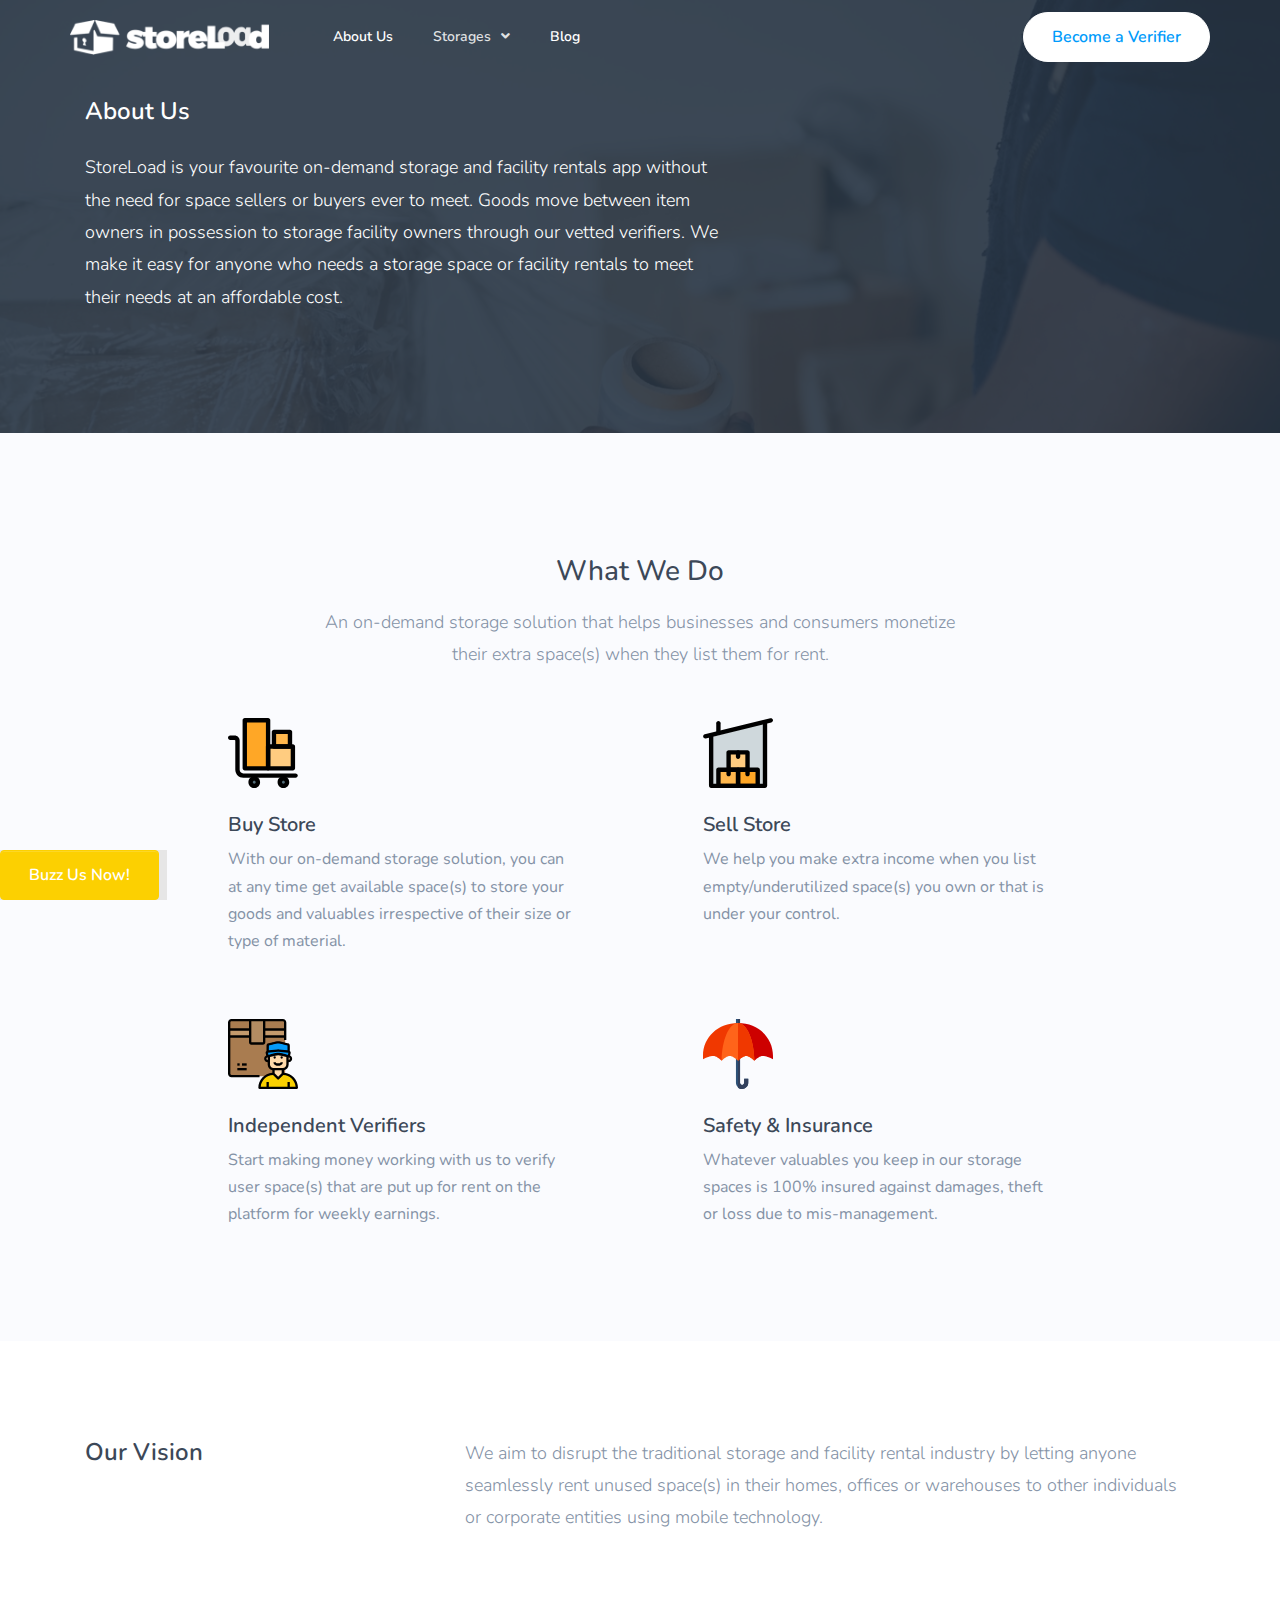
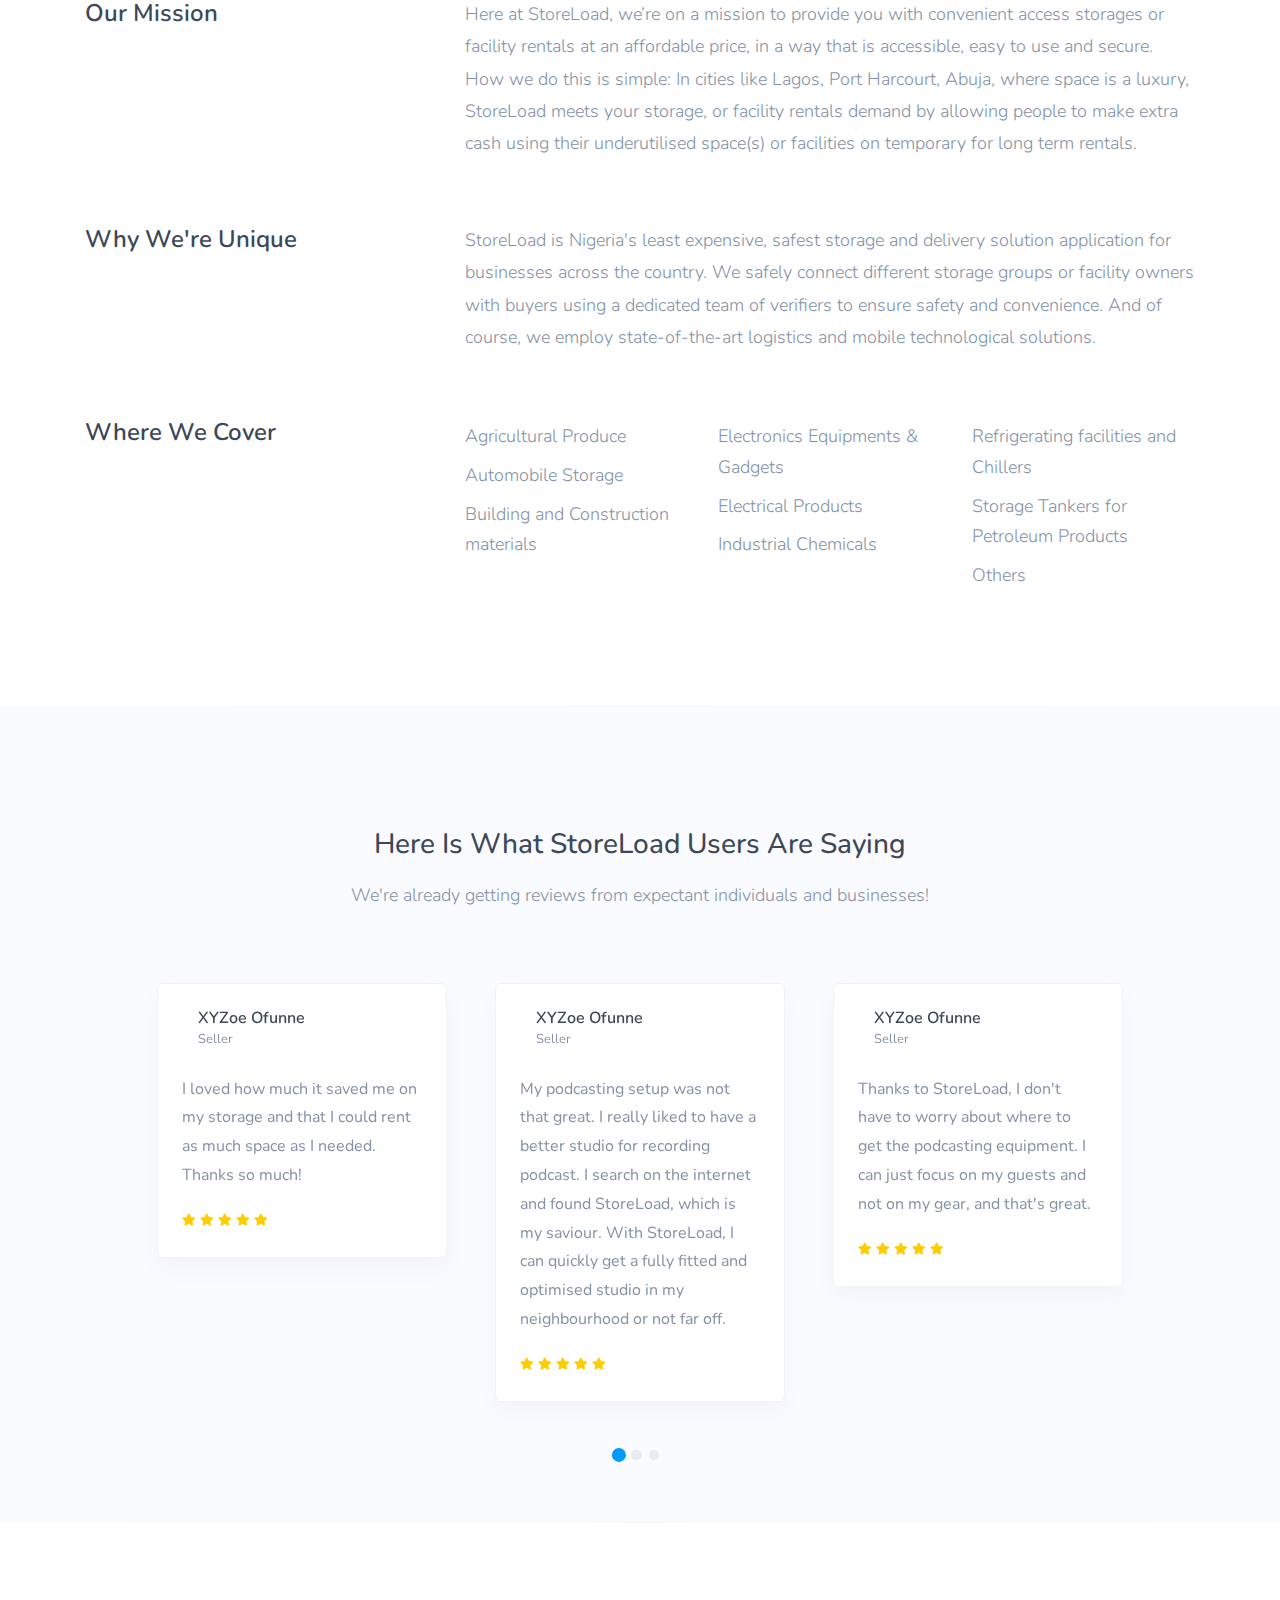
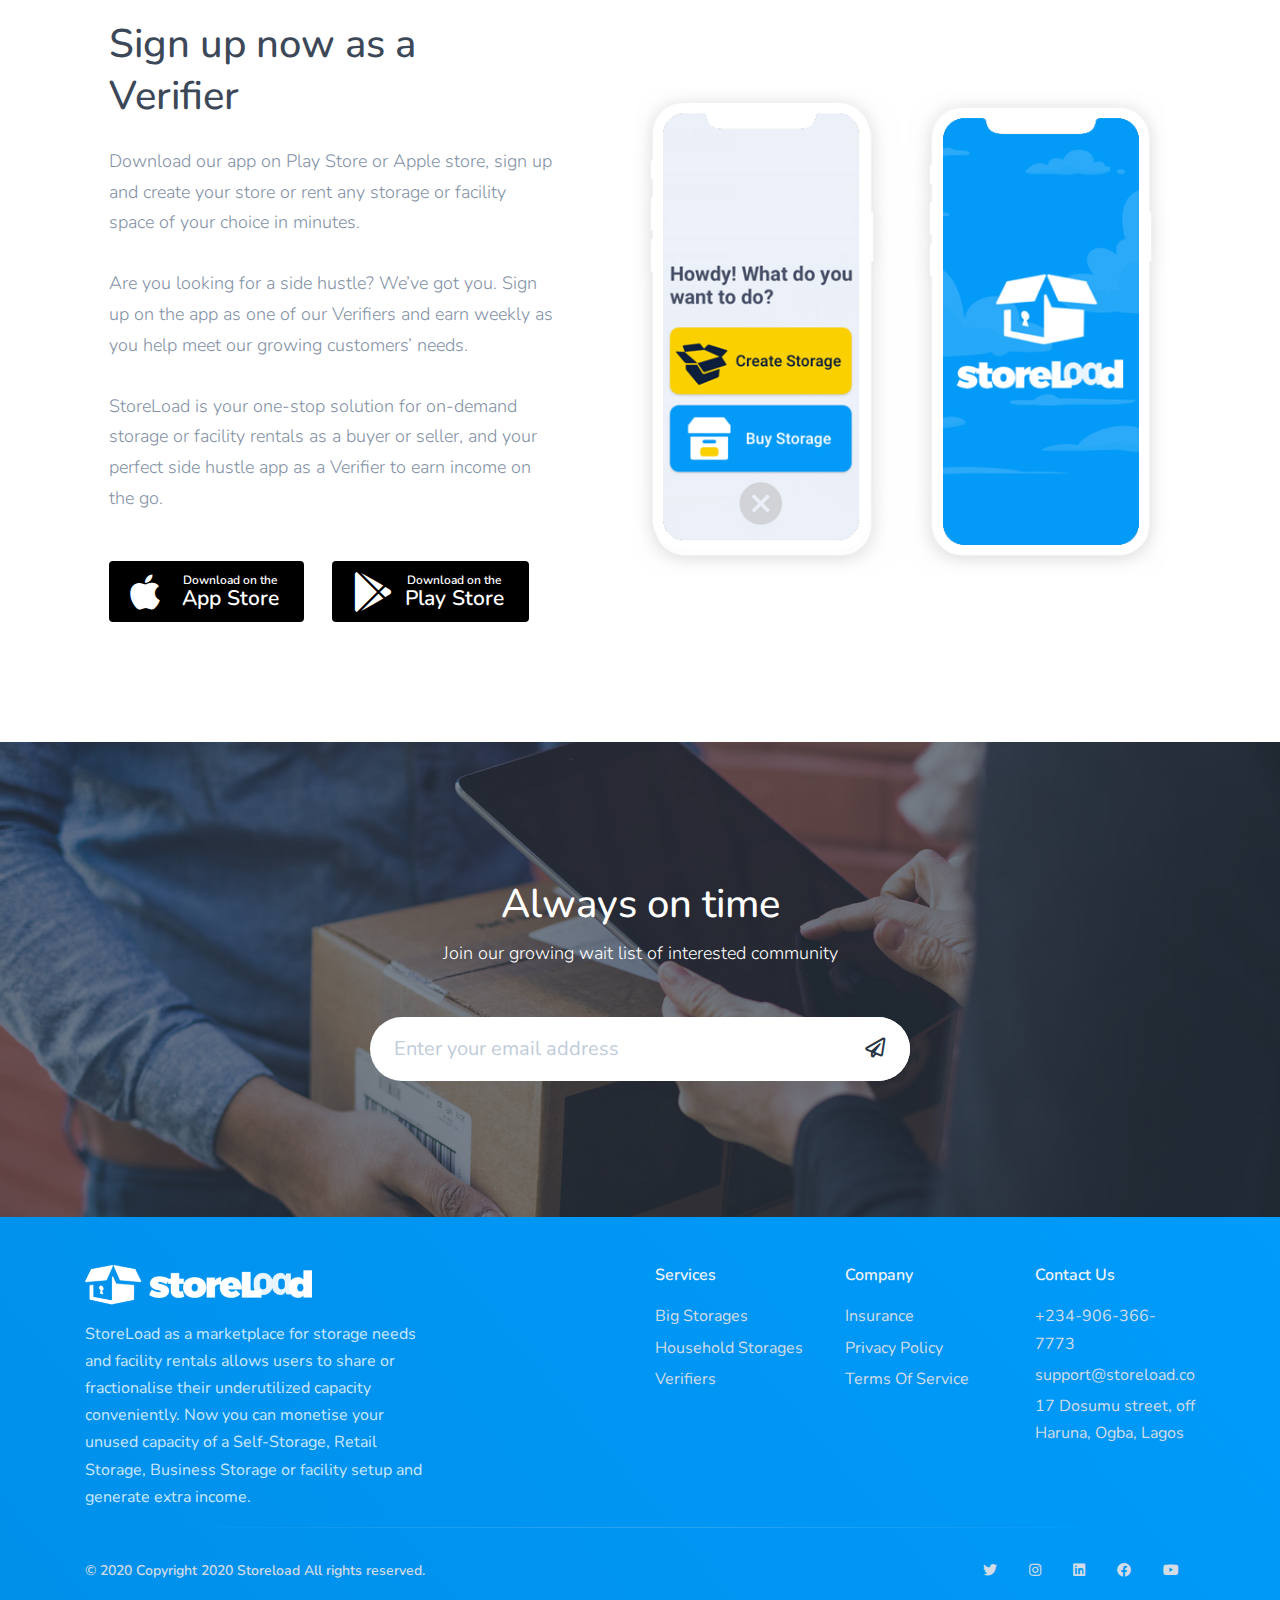
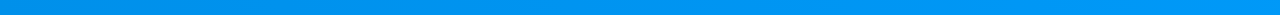
==== commit b58821ce: "updated footer" ====
--- a/about.html
+++ b/about.html
@@ -613,140 +613,272 @@
 
   </div>
 
-
-
-  <footer class="footer p-0 footer-dark bg-white-dark footer_sticky" id="footer-main" style="font-size: 20px;">
+<!--sticky footer-->
+<footer class="footer p-0 footer-dark bg-white-dark footer_sticky">
+  <button class="btn btn-info" type="button" data-toggle="collapse" data-target="#collapseExample" aria-expanded="false" aria-controls="collapseExample">
+    Buzz Us Now!
+  </button>
+  <div class="collapse" id="collapseExample">
+    <div class="card card-body">
+      <div class="col-md-12 mb-4">
+        <div class="d-flex align-items-center text-dark hover-translate-y-n3 text-dark">
+          <i class="fa fa-phone mr-2"></i>
+          <i class="fab fa-whatsapp mr-2"></i>
+          <a class="text-dark" href="tel:+234-906-366-7773">+234-906-366-7773</a>
+        </div>
+      </div>
+      <div class="col-sm-12 col-md-12 mb-4 text-dark hover-translate-y-n3 text-dark">
+        <i class="fa fa-envelope"></i>
+        <a class="text-dark hover-translate-y-n3 text-dark" href="mailto:support@storeload.com">support@storeload.co</a>
+      </div>
+      <div class="col-sm-12 col-md-12">
+        <ul class="nav justify-content-center justify-content-md-end mt-3 mt-md-0">
+          <li class="nav-item">
+            <a class="nav-link hover-translate-y-n3 text-dark" href="#" target="_blank">
+              <i class="fab fa-twitter" style="font-size: 25px;"></i>
+            </a>
+          </li>
+          <li class="nav-item">
+            <a class="nav-link hover-translate-y-n3 text-dark" href="#" target="_blank">
+              <i class="fab fa-instagram" style="font-size: 25px;"></i>
+            </a>
+          </li>
+          <li class="nav-item">
+            <a class="nav-link hover-translate-y-n3 text-dark" href="#" target="_blank">
+              <i class="fab fa-linkedin" style="font-size: 25px;"></i>
+            </a>
+          </li>
+          <li class="nav-item">
+            <a class="nav-link hover-translate-y-n3 text-dark" href="#" target="_blank">
+              <i class="fab fa-facebook" style="font-size: 25px;"></i>
+            </a>
+          </li>
+          <li class="nav-item">
+            <a class="nav-link hover-translate-y-n3 text-dark" href="#" target="_blank">
+              <i class="fab fa-youtube" style="font-size: 25px;"></i>
+            </a>
+          </li>
+        </ul>
+      </div>
+    </div>
+  </div>
+
+</footer>
+
+<!--  <footer class="footer p-0 footer-dark bg-white-dark footer_sticky" id="footer-main" style="font-size: 20px;">-->
+<!--    <div class="container">-->
+<!--      <div class="py-2">-->
+<!--        <div class="row align-items-md-center">-->
+<!--          <div class="col-md-4 mb-4 mb-md-0">-->
+<!--            <div class="d-flex align-items-center text-dark hover-translate-y-n3 text-dark">-->
+<!--              <i class="fa fa-phone mr-2"></i>-->
+<!--              <i class="fab fa-whatsapp mr-2"></i>-->
+<!--              <a class="text-dark" href="tel:+234-906-366-7773">+234-906-366-7773</a>-->
+<!--            </div>-->
+<!--          </div>-->
+<!--          <div class="col-sm-6 col-md-4 mb-4 mb-sm-0 text-dark hover-translate-y-n3 text-dark">-->
+<!--            <i class="fa fa-envelope"></i>-->
+<!--            <a class="text-dark hover-translate-y-n3 text-dark" href="mailto:support@storeload.com">support@storeload.co</a>-->
+<!--          </div>-->
+<!--          <div class="col-sm-6 col-md-4">-->
+<!--            <ul class="nav justify-content-center justify-content-md-end mt-3 mt-md-0">-->
+<!--              <li class="nav-item">-->
+<!--                <a class="nav-link hover-translate-y-n3 text-dark" href="#" target="_blank">-->
+<!--                  <i class="fab fa-twitter" style="font-size: 25px;"></i>-->
+<!--                </a>-->
+<!--              </li>-->
+<!--              <li class="nav-item">-->
+<!--                <a class="nav-link hover-translate-y-n3 text-dark" href="#" target="_blank">-->
+<!--                  <i class="fab fa-instagram" style="font-size: 25px;"></i>-->
+<!--                </a>-->
+<!--              </li>-->
+<!--              <li class="nav-item">-->
+<!--                <a class="nav-link hover-translate-y-n3 text-dark" href="#" target="_blank">-->
+<!--                  <i class="fab fa-linkedin" style="font-size: 25px;"></i>-->
+<!--                </a>-->
+<!--              </li>-->
+<!--              <li class="nav-item">-->
+<!--                <a class="nav-link hover-translate-y-n3 text-dark" href="#" target="_blank">-->
+<!--                  <i class="fab fa-facebook" style="font-size: 25px;"></i>-->
+<!--                </a>-->
+<!--              </li>-->
+<!--              <li class="nav-item">-->
+<!--                <a class="nav-link hover-translate-y-n3 text-dark" href="#" target="_blank">-->
+<!--                  <i class="fab fa-youtube" style="font-size: 25px;"></i>-->
+<!--                </a>-->
+<!--              </li>-->
+<!--            </ul>-->
+<!--          </div>-->
+<!--        </div>-->
+<!--      </div>-->
+<!--    </div>-->
+<!--  </footer>-->
+
+
+<!--original footer-->
+<!--  <footer id="footer-main">-->
+<!--    <div class="footer footer-dark bg-gradient-primary">-->
+<!--      <div class="container">-->
+<!--        <div class="row pt-md">-->
+<!--          <div class="col-lg-4 mb-5 mb-lg-0">-->
+<!--            <a href="#">-->
+<!--              <img class="mb-3" src="assets/img/logo_white@2x.png" alt="Footer logo" style="height: 40px;">-->
+<!--            </a>-->
+<!--            <p>StoreLoad as a marketplace for storage needs and facility rentals allows users to share or fractionalise-->
+<!--              their underutilized capacity conveniently. Now you can monetise your unused capacity of a Self-Storage,-->
+<!--              Retail Storage, Business Storage or facility setup and generate extra income. </p>-->
+<!--          </div>-->
+<!--          <div class="col-lg-2 col-6 col-sm-4 ml-lg-auto mb-5 mb-lg-0">-->
+<!--            <h6 class="heading mb-3">Services</h6>-->
+<!--            <ul class="list-unstyled">-->
+<!--              <li><a href="#">Big Storages</a></li>-->
+<!--              <li><a href="#">Household Storages</a></li>-->
+<!--              <li><a href="#">Verifiers</a></li>-->
+<!--            </ul>-->
+<!--          </div>-->
+<!--          <div class="col-lg-2 col-6 col-sm-4 mb-5 mb-lg-0">-->
+<!--            <h6 class="heading mb-3">Company</h6>-->
+<!--            <ul class="list-unstyled text-small">-->
+<!--              <li><a href="#">Insurance</a></li>-->
+<!--              <li><a href="#">Privacy Policy</a></li>-->
+<!--              <li><a href="#">Terms Of Service</a></li>-->
+<!--            </ul>-->
+<!--          </div>-->
+<!--          <div class="col-lg-2 col-sm-4 mb-5 mb-lg-0">-->
+<!--            <h6 class="heading mb-3">Contact Us</h6>-->
+<!--            <ul class="list-unstyled">-->
+<!--              <li><a href="tel:+234-906-366-7773">+234-906-366-7773</a></li>-->
+<!--              <li><a href="mailto:support@storeload.com">support@storeload.co</a></li>-->
+<!--              <li><a href="#">17 Dosumu street, off Haruna, Ogba, Lagos</a></li>-->
+<!--            </ul>-->
+<!--          </div>-->
+<!--        </div>-->
+<!--        <div class="row align-items-center justify-content-md-between py-4 delimiter-top" style="margin-bottom: 60px;">-->
+<!--          <div class="col-md-6">-->
+<!--            <div-->
+<!--                    class="copyright text-sm font-weight-bold text-center text-md-left"-->
+<!--            >-->
+<!--              © 2020 Copyright 2020 Storeload All rights reserved.-->
+<!--            </div>-->
+<!--          </div>-->
+<!--          <div class="col-md-6">-->
+<!--            <ul-->
+<!--                    class="nav justify-content-center justify-content-md-end mt-3 mt-md-0"-->
+<!--            >-->
+<!--              <li class="nav-item">-->
+<!--                <a class="nav-link" href="https://twitter.com/storeloadHQ" target="_blank">-->
+<!--                  <i class="fab fa-twitter"></i>-->
+<!--                </a>-->
+<!--              </li>-->
+<!--              <li class="nav-item">-->
+<!--                <a class="nav-link" href="https://www.instagram.com/storeloadhq/" target="_blank">-->
+<!--                  <i class="fab fa-instagram"></i>-->
+<!--                </a>-->
+<!--              </li>-->
+<!--              <li class="nav-item">-->
+<!--                <a class="nav-link" href="https://www.linkedin.com/company/storeload/?viewAsMember=true" target="_blank">-->
+<!--                  <i class="fab fa-linkedin"></i>-->
+<!--                </a>-->
+<!--              </li>-->
+<!--              <li class="nav-item">-->
+<!--                <a class="nav-link" href="https://web.facebook.com/storeloadHQ" target="_blank">-->
+<!--                  <i class="fab fa-facebook"></i>-->
+<!--                </a>-->
+<!--              </li>-->
+<!--              <li class="nav-item">-->
+<!--                <a class="nav-link" href="https://www.youtube.com/channel/UCQT2gknTRId-ZjHvritKMxA?guided_help_flow=5" target="_blank">-->
+<!--                  <i class="fab fa-youtube"></i>-->
+<!--                </a>-->
+<!--              </li>-->
+<!--            </ul>-->
+<!--          </div>-->
+<!--        </div>-->
+
+<!--      </div>-->
+<!--    </div>-->
+<!--  </footer>-->
+
+<!--new footer main-->
+<footer id="footer-main">
+  <div class="footer footer-dark bg-gradient-primary">
     <div class="container">
-      <div class="py-2">
-        <div class="row align-items-md-center">
-          <div class="col-md-4 mb-4 mb-md-0">
-            <div class="d-flex align-items-center text-dark hover-translate-y-n3 text-dark">
-              <i class="fa fa-phone mr-2"></i>
-              <i class="fab fa-whatsapp mr-2"></i>
-              <a class="text-dark" href="tel:+234-906-366-7773">+234-906-366-7773</a>
-            </div>
-          </div>
-          <div class="col-sm-6 col-md-4 mb-4 mb-sm-0 text-dark hover-translate-y-n3 text-dark">
-            <i class="fa fa-envelope"></i>
-            <a class="text-dark hover-translate-y-n3 text-dark" href="mailto:support@storeload.com">support@storeload.co</a>
-          </div>
-          <div class="col-sm-6 col-md-4">
-            <ul class="nav justify-content-center justify-content-md-end mt-3 mt-md-0">
-              <li class="nav-item">
-                <a class="nav-link hover-translate-y-n3 text-dark" href="#" target="_blank">
-                  <i class="fab fa-twitter" style="font-size: 25px;"></i>
-                </a>
-              </li>
-              <li class="nav-item">
-                <a class="nav-link hover-translate-y-n3 text-dark" href="#" target="_blank">
-                  <i class="fab fa-instagram" style="font-size: 25px;"></i>
-                </a>
-              </li>
-              <li class="nav-item">
-                <a class="nav-link hover-translate-y-n3 text-dark" href="#" target="_blank">
-                  <i class="fab fa-linkedin" style="font-size: 25px;"></i>
-                </a>
-              </li>
-              <li class="nav-item">
-                <a class="nav-link hover-translate-y-n3 text-dark" href="#" target="_blank">
-                  <i class="fab fa-facebook" style="font-size: 25px;"></i>
-                </a>
-              </li>
-              <li class="nav-item">
-                <a class="nav-link hover-translate-y-n3 text-dark" href="#" target="_blank">
-                  <i class="fab fa-youtube" style="font-size: 25px;"></i>
-                </a>
-              </li>
-            </ul>
-          </div>
-        </div>
-      </div>
+      <div class="row pt-md">
+        <div class="col-lg-4 mb-5 mb-lg-0">
+          <a href="#">
+            <img class="mb-3" src="assets/img/logo_white@2x.png" alt="Footer logo" style="height: 40px;">
+          </a>
+          <p>StoreLoad as a marketplace for storage needs and facility rentals allows users to share or fractionalise
+            their underutilized capacity conveniently. Now you can monetise your unused capacity of a Self-Storage,
+            Retail Storage, Business Storage or facility setup and generate extra income. </p>
+        </div>
+        <div class="col-lg-2 col-6 col-sm-4 ml-lg-auto mb-5 mb-lg-0">
+          <h6 class="heading mb-3">Services</h6>
+          <ul class="list-unstyled">
+            <li><a href="#">Big Storages</a></li>
+            <li><a href="#">Household Storages</a></li>
+            <li><a href="#">Verifiers</a></li>
+          </ul>
+        </div>
+        <div class="col-lg-2 col-6 col-sm-4 mb-5 mb-lg-0">
+          <h6 class="heading mb-3">Company</h6>
+          <ul class="list-unstyled text-small">
+            <li><a href="#">Insurance</a></li>
+            <li><a href="#">Privacy Policy</a></li>
+            <li><a href="#">Terms Of Service</a></li>
+          </ul>
+        </div>
+        <div class="col-lg-2 col-sm-4 mb-5 mb-lg-0">
+          <h6 class="heading mb-3">Contact Us</h6>
+          <ul class="list-unstyled">
+            <li><a href="tel:+234-906-366-7773">+234-906-366-7773</a></li>
+            <li><a href="mailto:support@storeload.com">support@storeload.co</a></li>
+            <li><a href="#">17 Dosumu street, off Haruna, Ogba, Lagos</a></li>
+          </ul>
+        </div>
+      </div>
+      <div class="row align-items-center justify-content-md-between py-4 delimiter-top">
+        <div class="col-md-6">
+          <div class="copyright text-sm font-weight-bold text-center text-md-left">
+            © 2020 Copyright 2020 Storeload All rights reserved.
+          </div>
+        </div>
+        <div class="col-md-6">
+          <ul class="nav justify-content-center justify-content-md-end mt-3 mt-md-0">
+            <li class="nav-item">
+              <a class="nav-link" href="https://twitter.com/storeloadHQ" target="_blank">
+                <i class="fab fa-twitter"></i>
+              </a>
+            </li>
+            <li class="nav-item">
+              <a class="nav-link" href="https://www.instagram.com/storeloadhq/" target="_blank">
+                <i class="fab fa-instagram"></i>
+              </a>
+            </li>
+            <li class="nav-item">
+              <a class="nav-link" href="https://www.linkedin.com/company/storeload/?viewAsMember=true" target="_blank">
+                <i class="fab fa-linkedin"></i>
+              </a>
+            </li>
+            <li class="nav-item">
+              <a class="nav-link" href="https://web.facebook.com/storeloadHQ" target="_blank">
+                <i class="fab fa-facebook"></i>
+              </a>
+            </li>
+            <li class="nav-item">
+              <a class="nav-link" href="https://www.youtube.com/channel/UCQT2gknTRId-ZjHvritKMxA?guided_help_flow=5" target="_blank">
+                <i class="fab fa-youtube"></i>
+              </a>
+            </li>
+          </ul>
+        </div>
+      </div>
+
     </div>
-  </footer>
-
-
-
-  <footer id="footer-main">
-    <div class="footer footer-dark bg-gradient-primary">
-      <div class="container">
-        <div class="row pt-md">
-          <div class="col-lg-4 mb-5 mb-lg-0">
-            <a href="#">
-              <img class="mb-3" src="assets/img/logo_white@2x.png" alt="Footer logo" style="height: 40px;">
-            </a>
-            <p>StoreLoad as a marketplace for storage needs and facility rentals allows users to share or fractionalise
-              their underutilized capacity conveniently. Now you can monetise your unused capacity of a Self-Storage,
-              Retail Storage, Business Storage or facility setup and generate extra income. </p>
-          </div>
-          <div class="col-lg-2 col-6 col-sm-4 ml-lg-auto mb-5 mb-lg-0">
-            <h6 class="heading mb-3">Services</h6>
-            <ul class="list-unstyled">
-              <li><a href="#">Big Storages</a></li>
-              <li><a href="#">Household Storages</a></li>
-              <li><a href="#">Verifiers</a></li>
-            </ul>
-          </div>
-          <div class="col-lg-2 col-6 col-sm-4 mb-5 mb-lg-0">
-            <h6 class="heading mb-3">Company</h6>
-            <ul class="list-unstyled text-small">
-              <li><a href="#">Insurance</a></li>
-              <li><a href="#">Privacy Policy</a></li>
-              <li><a href="#">Terms Of Service</a></li>
-            </ul>
-          </div>
-          <div class="col-lg-2 col-sm-4 mb-5 mb-lg-0">
-            <h6 class="heading mb-3">Contact Us</h6>
-            <ul class="list-unstyled">
-              <li><a href="tel:+234-906-366-7773">+234-906-366-7773</a></li>
-              <li><a href="mailto:support@storeload.com">support@storeload.co</a></li>
-              <li><a href="#">17 Dosumu street, off Haruna, Ogba, Lagos</a></li>
-            </ul>
-          </div>
-        </div>
-        <div class="row align-items-center justify-content-md-between py-4 delimiter-top" style="margin-bottom: 60px;">
-          <div class="col-md-6">
-            <div
-                    class="copyright text-sm font-weight-bold text-center text-md-left"
-            >
-              © 2020 Copyright 2020 Storeload All rights reserved.
-            </div>
-          </div>
-          <div class="col-md-6">
-            <ul
-                    class="nav justify-content-center justify-content-md-end mt-3 mt-md-0"
-            >
-              <li class="nav-item">
-                <a class="nav-link" href="https://twitter.com/storeloadHQ" target="_blank">
-                  <i class="fab fa-twitter"></i>
-                </a>
-              </li>
-              <li class="nav-item">
-                <a class="nav-link" href="https://www.instagram.com/storeloadhq/" target="_blank">
-                  <i class="fab fa-instagram"></i>
-                </a>
-              </li>
-              <li class="nav-item">
-                <a class="nav-link" href="https://www.linkedin.com/company/storeload/?viewAsMember=true" target="_blank">
-                  <i class="fab fa-linkedin"></i>
-                </a>
-              </li>
-              <li class="nav-item">
-                <a class="nav-link" href="https://web.facebook.com/storeloadHQ" target="_blank">
-                  <i class="fab fa-facebook"></i>
-                </a>
-              </li>
-              <li class="nav-item">
-                <a class="nav-link" href="https://www.youtube.com/channel/UCQT2gknTRId-ZjHvritKMxA?guided_help_flow=5" target="_blank">
-                  <i class="fab fa-youtube"></i>
-                </a>
-              </li>
-            </ul>
-          </div>
-        </div>
-
-      </div>
-    </div>
-  </footer>
+  </div>
+</footer>
+
+
+
 <script src="assets/js/purpose.core.js"></script>
 <script src="assets/js/purpose.js"></script>
 <script src="assets/js/swiper.min.js"></script>
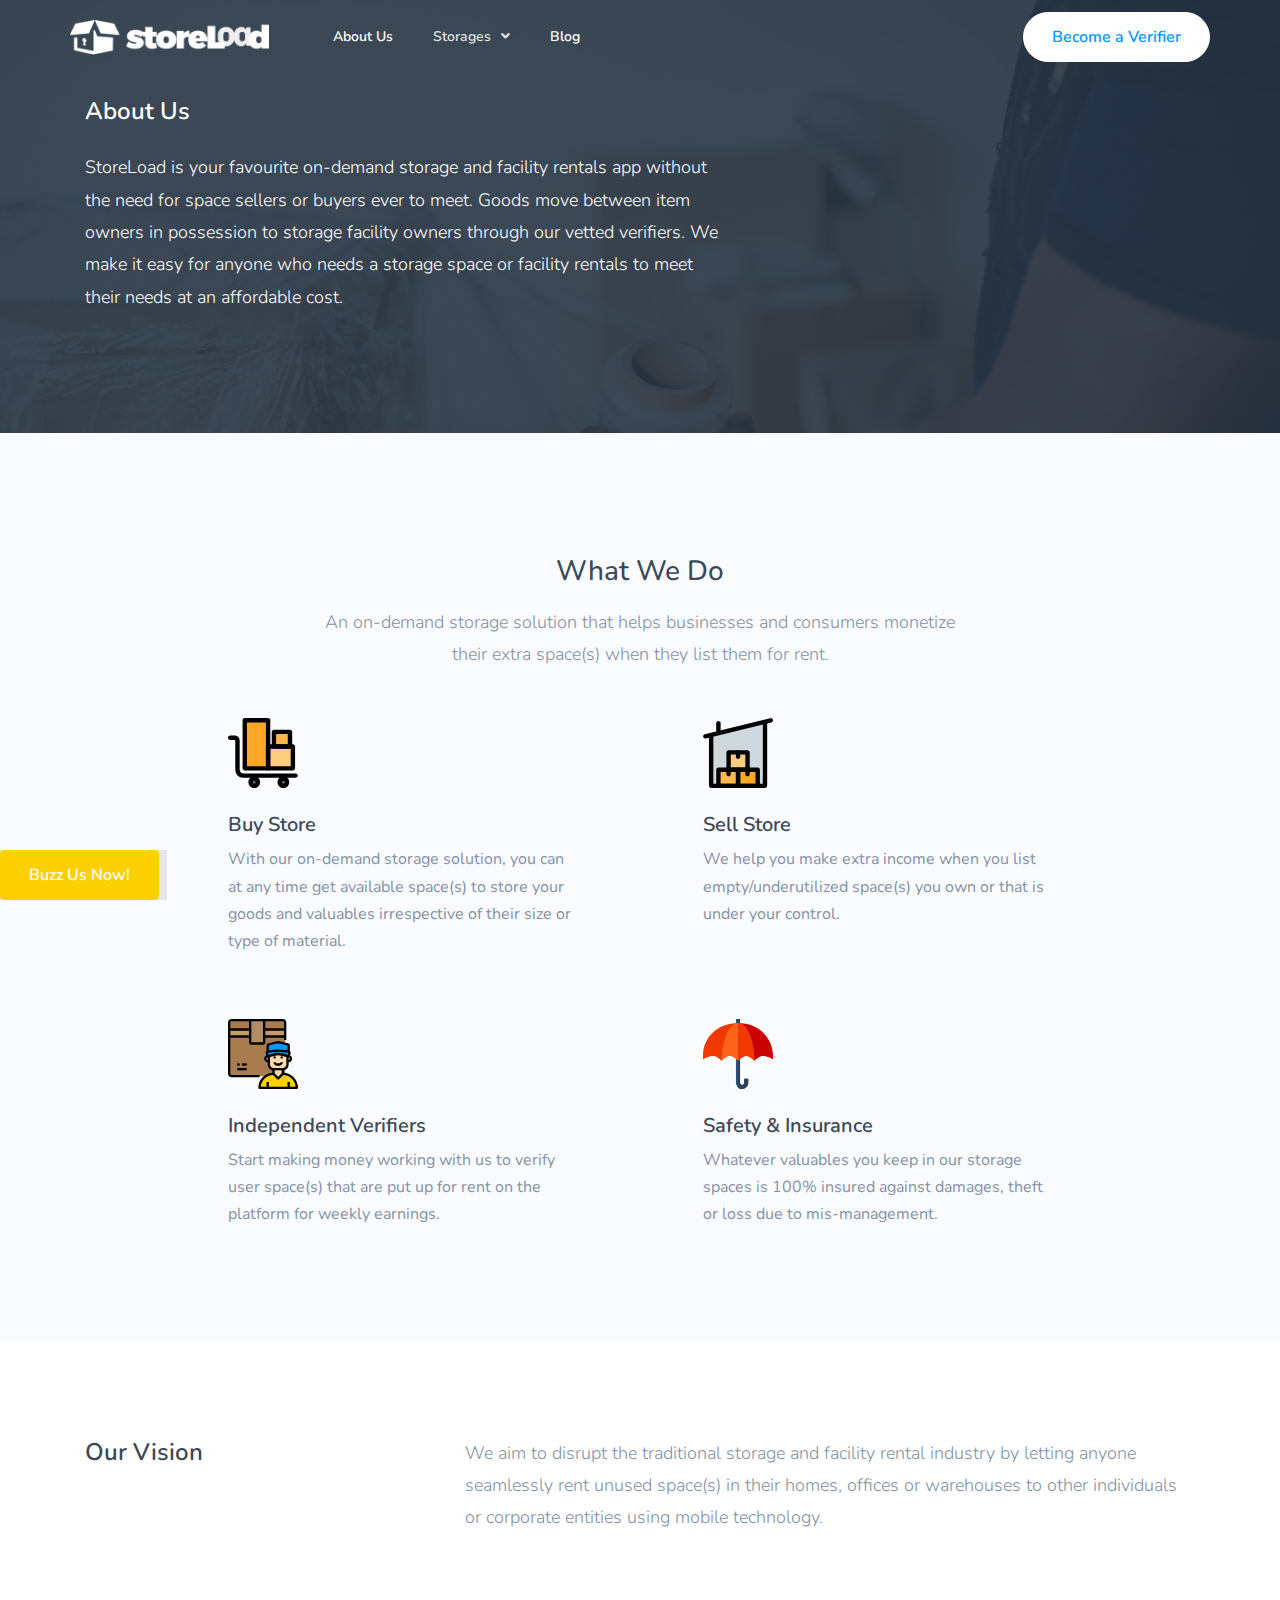
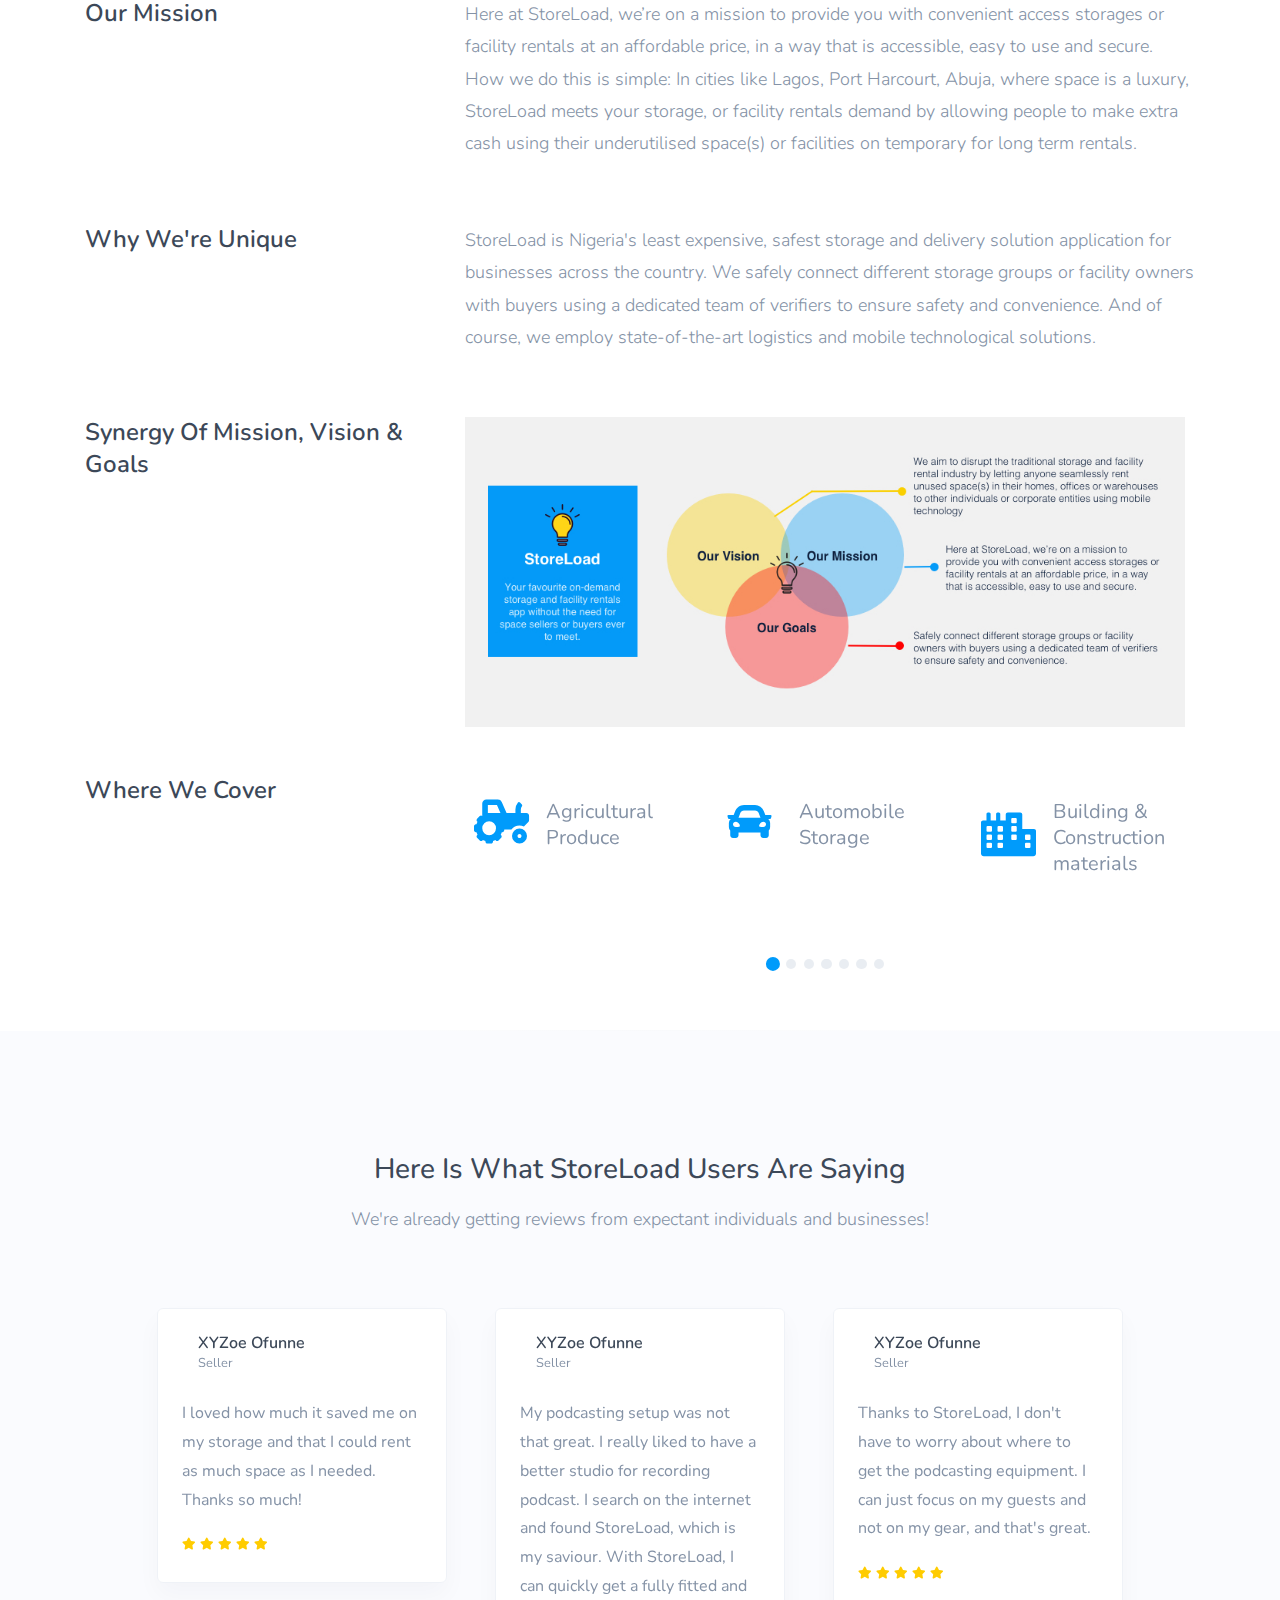
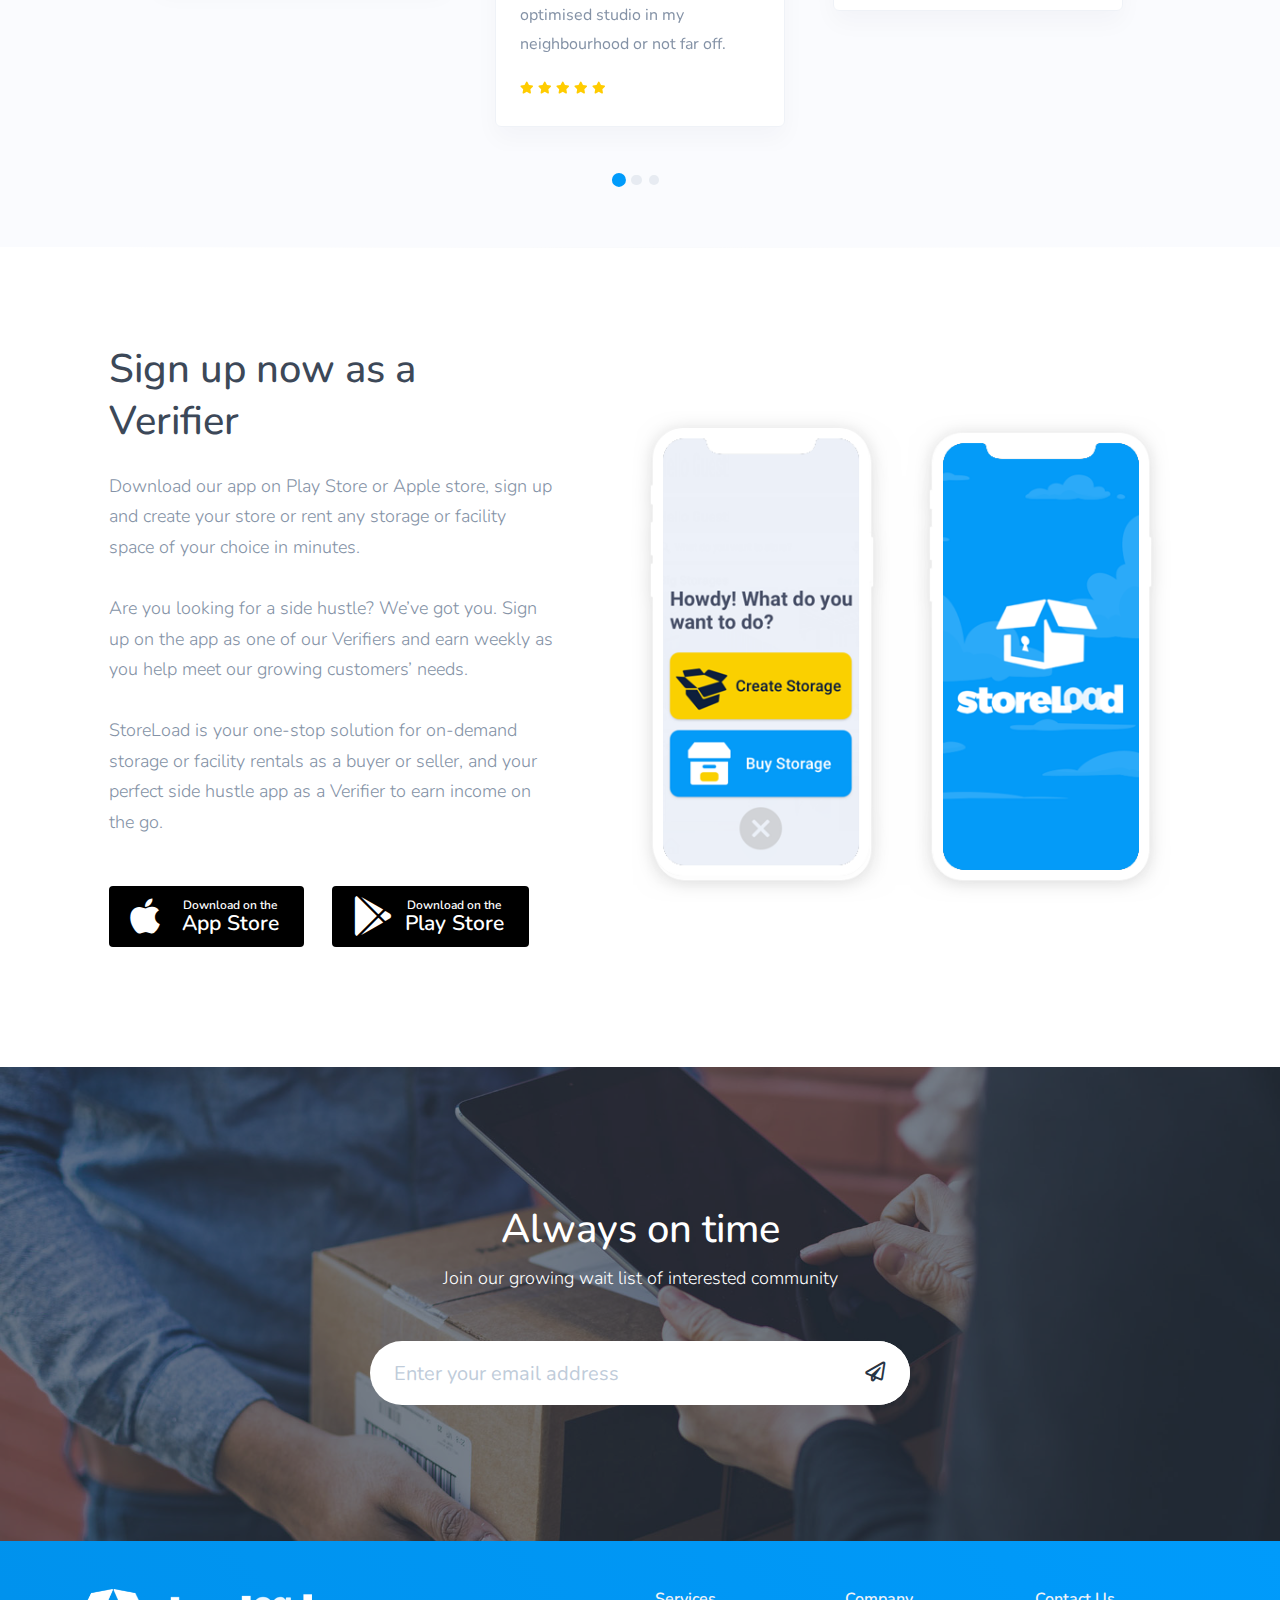
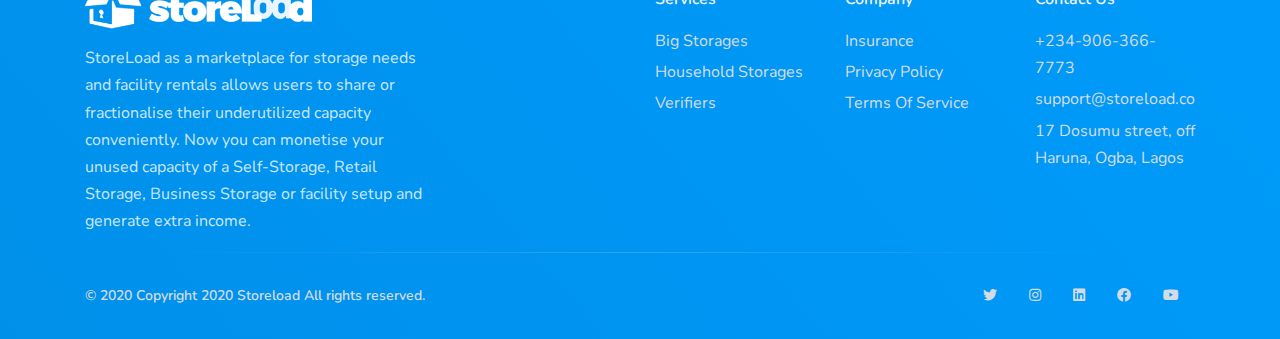
==== commit e5cee1ef: "scripts and venn diagram thingy" ====
--- a/about.html
+++ b/about.html
@@ -355,32 +355,108 @@
           </div>
         </div>
         <div class="row row-grid">
+          <div class="col-lg-4">
+            <h4>Synergy Of Mission, Vision & Goals</h4>
+          </div>
+          <div class="col-lg-8">
+            <img alt="venn diagram image" src="assets/img/venn.jpg" style="width: 720px;">
+          </div>
+        </div>
+        <div class="row row-grid">
 
           <div class="col-lg-4">
             <h4>Where We Cover</h4>
           </div>
           <div class="col-lg-8">
             <div class="row">
-              <div class="col-lg-4">
-                <ul class="list-unstyled">
-                  <li class="lead py-1">Agricultural Produce</li>
-                  <li class="lead py-1">Automobile Storage</li>
-                  <li class="lead py-1">Building and Construction materials</li>
-                </ul>
-              </div>
-              <div class="col-lg-4">
-                <ul class="list-unstyled">
-                  <li class="lead py-1">Electronics Equipments & Gadgets</li>
-                  <li class="lead py-1">Electrical Products</li>
-                  <li class="lead py-1">Industrial Chemicals</li>
-                </ul>
-              </div>
-              <div class="col-lg-4">
-                <ul class="list-unstyled">
-                  <li class="lead py-1">Refrigerating facilities and Chillers</li>
-                  <li class="lead py-1">Storage Tankers for Petroleum Products</li>
-                  <li class="lead py-1">Others</li>
-                </ul>
+              <div class="swiper-js-container overflow-hidden">
+                <div class="swiper-container" data-swiper-items="1" data-swiper-space-between="0" data-swiper-sm-items="2" data-swiper-xl-items="3">
+                  <div class="swiper-wrapper">
+                    <div class="swiper-slide p-4">
+                          <div class="d-flex align-items-center">
+                            <div class="icon text-primary">
+                              <i class="fas fa-tractor"></i>
+                            </div>
+                              <small class="text-muted pl-4 h5 font-weight-normal">Agricultural Produce</small>
+                          </div>
+                    </div>
+
+                    <div class="swiper-slide p-4">
+                      <div class="d-flex align-items-center">
+                        <div class="icon text-primary">
+                          <i class="fas fa-car"></i>
+                        </div>
+                        <small class="text-muted pl-4 h5 font-weight-normal">Automobile Storage</small>
+                      </div>
+                    </div>
+
+                    <div class="swiper-slide p-4">
+                      <div class="d-flex align-items-center">
+                        <div class="icon text-primary">
+                          <i class="fas fa-city"></i>
+                        </div>
+                        <small class="text-muted pl-4 h5 font-weight-normal">Building & Construction materials</small>
+                      </div>
+                    </div>
+
+                    <div class="swiper-slide p-4">
+                      <div class="d-flex align-items-center">
+                        <div class="icon text-primary">
+                          <i class="fas fa-charging-station"></i>
+                        </div>
+                        <small class="text-muted pl-4 h5 font-weight-normal">Electronics Equipments & Gadgets</small>
+                      </div>
+                    </div>
+
+                    <div class="swiper-slide p-4">
+                      <div class="d-flex align-items-center">
+                        <div class="icon text-primary">
+                          <i class="fas fa-plug"></i>
+                        </div>
+                        <small class="text-muted pl-4 h5 font-weight-normal">Electrical Products</small>
+                      </div>
+                    </div>
+
+                    <div class="swiper-slide p-4">
+                      <div class="d-flex align-items-center">
+                        <div class="icon text-primary">
+                          <i class="fas fa-industry"></i>
+                        </div>
+                        <small class="text-muted pl-4 h5 font-weight-normal">Industrial Chemicals</small>
+                      </div>
+                    </div>
+
+                    <div class="swiper-slide p-4">
+                      <div class="d-flex align-items-center">
+                        <div class="icon text-primary">
+                          <i class="fas fa-icicles"></i>
+                        </div>
+                        <small class="text-muted pl-4 h5 font-weight-normal">Refrigerating facilities & Chillers</small>
+                      </div>
+                    </div>
+
+                    <div class="swiper-slide p-4">
+                      <div class="d-flex align-items-center">
+                        <div class="icon text-primary">
+                          <i class="fas fa-gas-pump"></i>
+                        </div>
+                        <small class="text-muted pl-4 h5 font-weight-normal">Storage Tankers for Petroleum Products</small>
+                      </div>
+                    </div>
+
+                    <div class="swiper-slide p-4">
+                      <div class="d-flex align-items-center">
+                        <div class="icon text-primary">
+                          <i class="fas fa-angle-double-right"></i>
+                        </div>
+                        <small class="text-muted pl-4 h5 font-weight-normal">Others</small>
+                      </div>
+                    </div>
+
+                  </div>
+                </div>
+                <!-- Add Pagination -->
+                <div class="swiper-pagination w-100 mt-4 d-flex align-items-center justify-content-center"></div>
               </div>
             </div>
           </div>
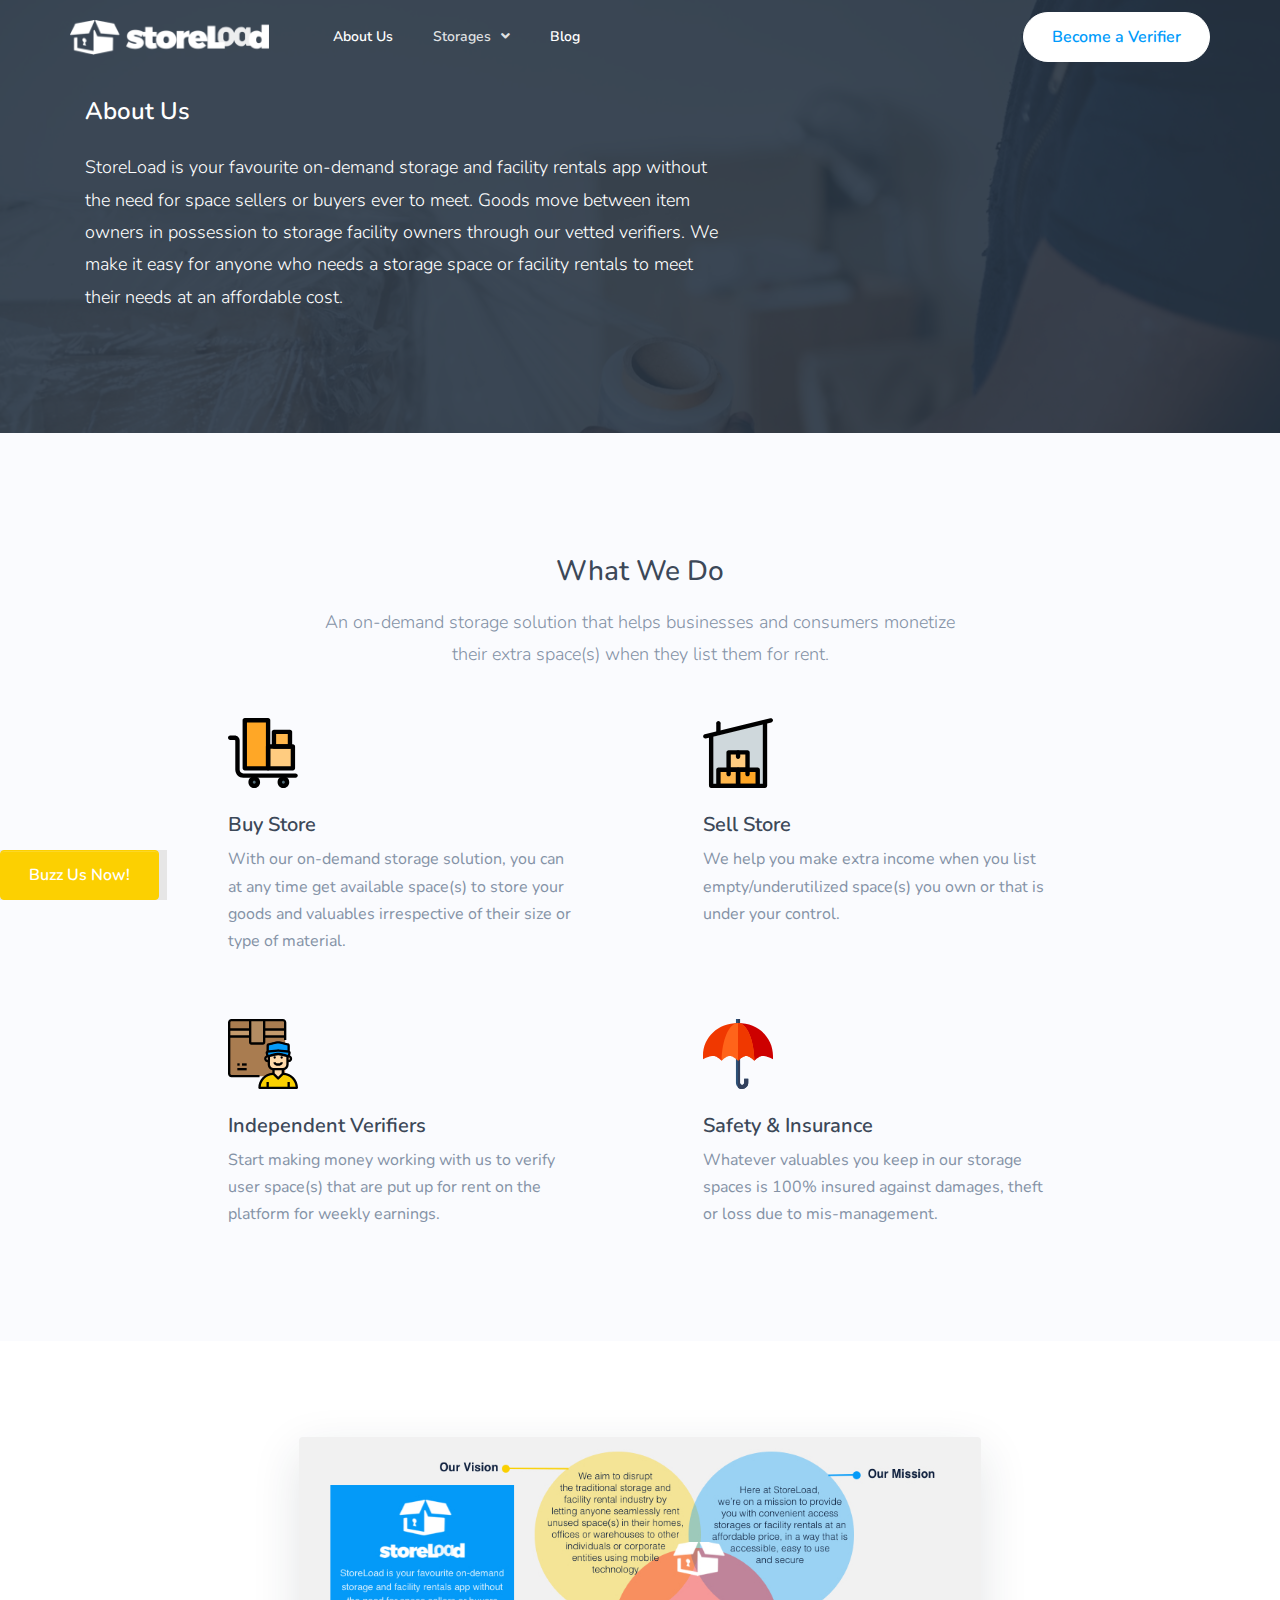
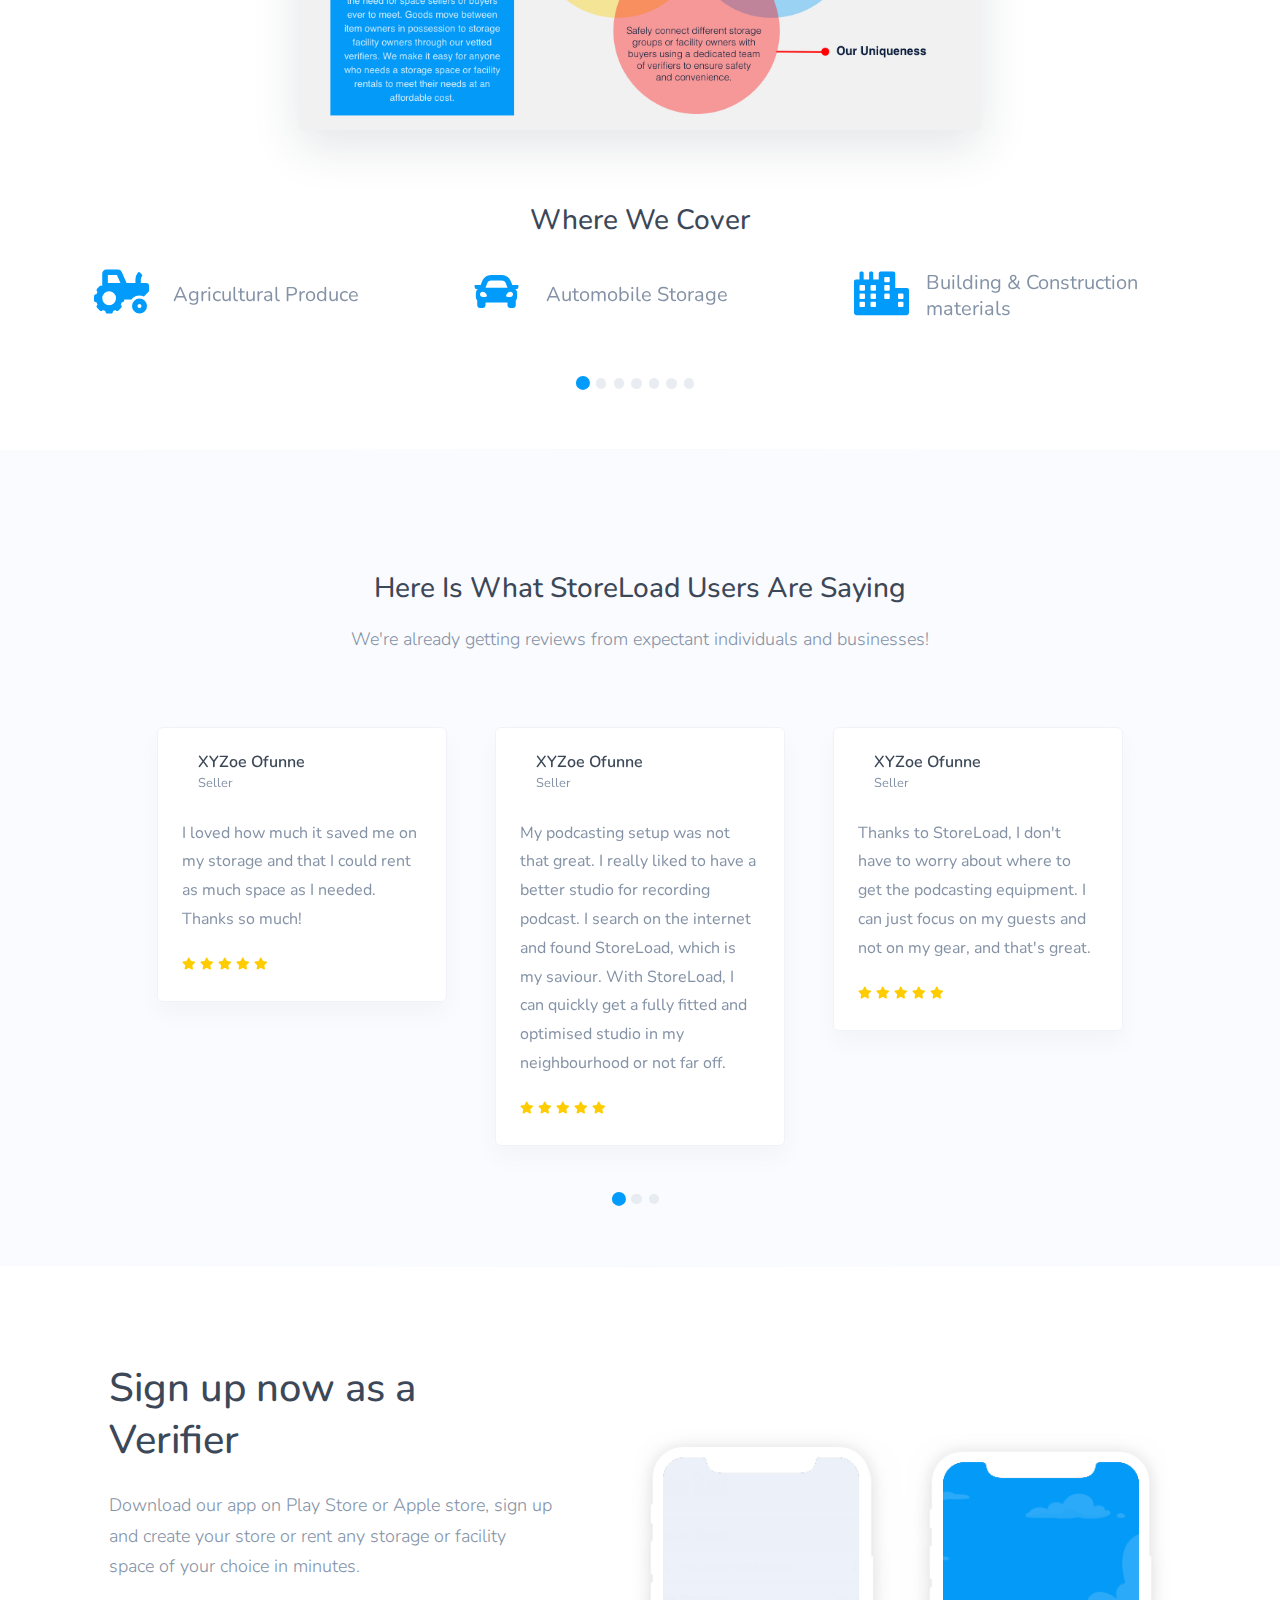
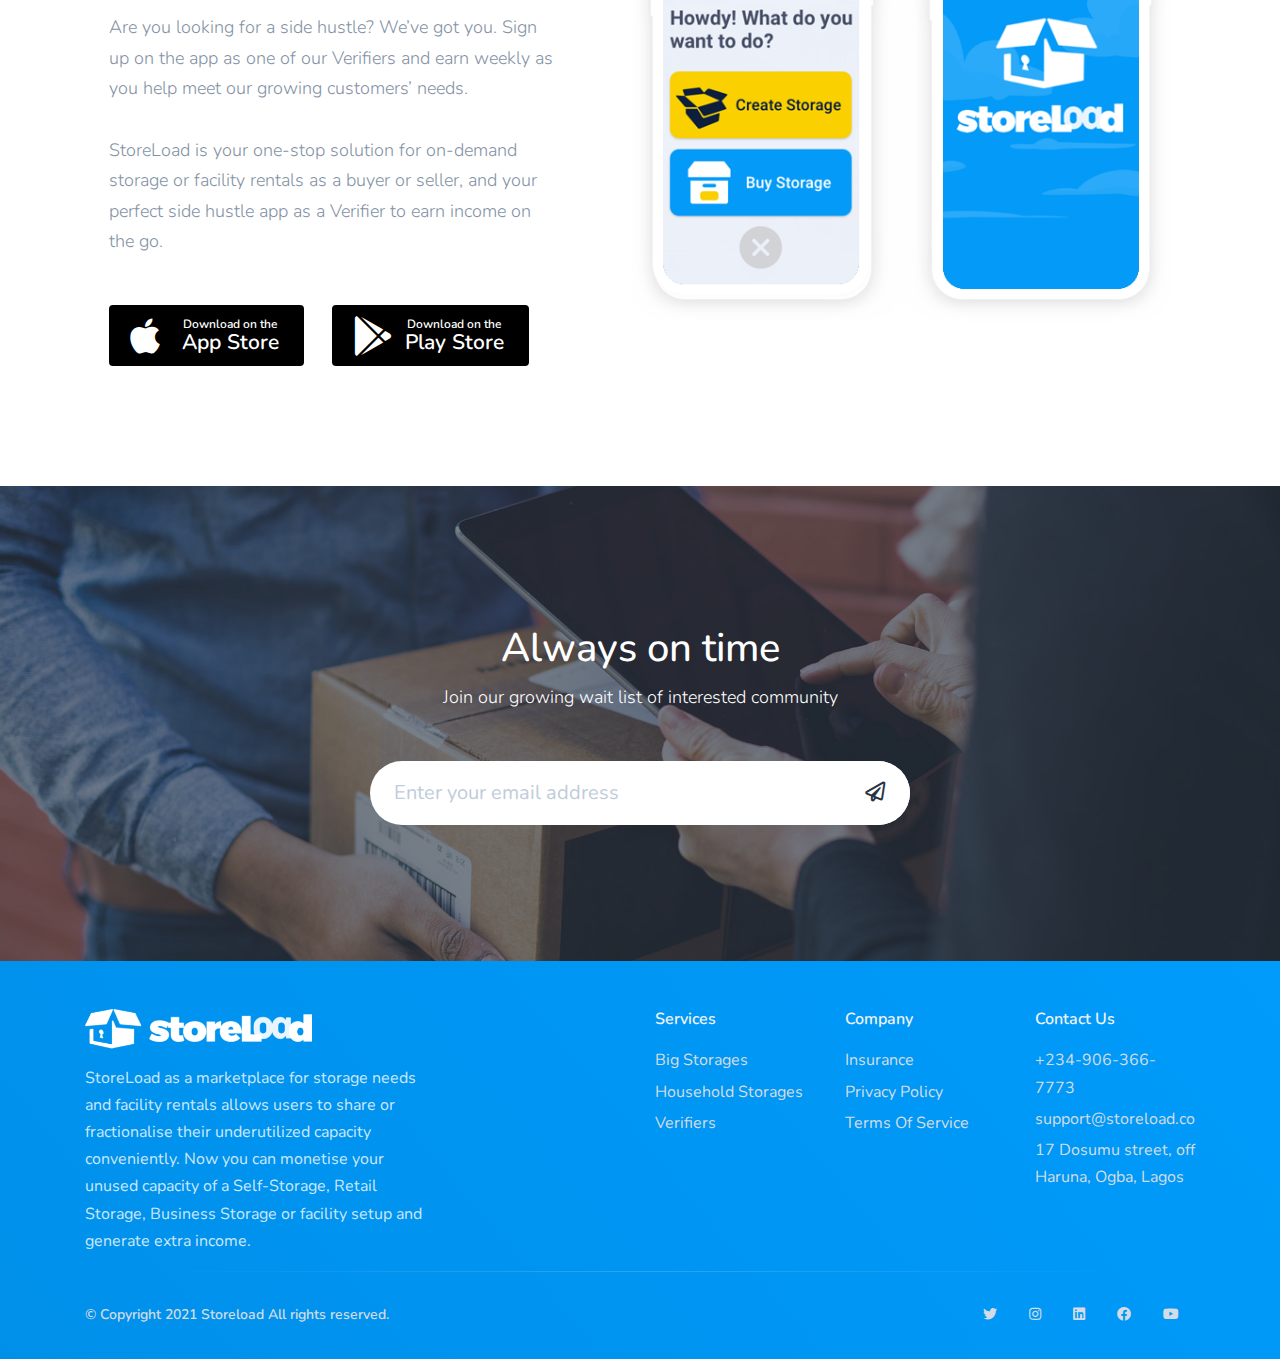
==== commit 2593f09d: "venn diagram and footer" ====
--- a/about.html
+++ b/about.html
@@ -7,8 +7,9 @@
           name="viewport"
           content="width=device-width, initial-scale=1, shrink-to-fit=no"
   />
-  <meta name="description" content="All about StoreLoad" />
-  <meta name="author" content="StoreLoad" />
+  <meta name="description" content="An on-demand storage solution that helps businesses and consumers monetize their
+    extra space(s) when they list them for rent. StoreLoad also helps businesses and consumers find verified, affordable,
+    secure spaces to store anything of value on a long term to short term basis." />  <meta name="author" content="StoreLoad" />
   <title>About us</title>
   <link rel="icon" href="assets/img/favicon.png" type="image/png" />
   <link rel="stylesheet" href="assets/css/fontawesome-free/css/all.min.css" />
@@ -144,75 +145,6 @@
               </ul>
             </div>
           </li>
-          <!-- Sections menu -->
-          <!--              <li-->
-          <!--                class="nav-item dropdown dropdown-animate"-->
-          <!--                data-toggle="hover"-->
-          <!--              >-->
-          <!--                <a-->
-          <!--                  class="nav-link dropdown-toggle"-->
-          <!--                  href="#"-->
-          <!--                  role="button"-->
-          <!--                  data-toggle="dropdown"-->
-          <!--                  aria-haspopup="true"-->
-          <!--                  aria-expanded="false"-->
-          <!--                  >Storage Categories</a-->
-          <!--                >-->
-          <!--                <div-->
-          <!--                  class="dropdown-menu dropdown-menu-xl dropdown-menu-arrow p-0"-->
-          <!--                >-->
-          <!--                  <ul class="list-group list-group-flush">-->
-          <!--                    <li>-->
-          <!--                      <a-->
-          <!--                        href="sections.html"-->
-          <!--                        class="list-group-item list-group-item-action"-->
-          <!--                        role="button"-->
-          <!--                      >-->
-          <!--                        <div class="media d-flex align-items-center">-->
-          <!--                          <figure style="width: 50px">-->
-          <!--                            <img-->
-          <!--                              alt="Image placeholder"-->
-          <!--                              src="assets/img/ic_categories.svg"-->
-          <!--                              class="svg-inject img-fluid"-->
-          <!--                              style="height: 50px"-->
-          <!--                            />-->
-          <!--                          </figure>-->
-          <!--                          <div class="media-body ml-3">-->
-          <!--                            <h6 class="mb-1">Explore all storage categories</h6>-->
-          <!--                            <p class="mb-0">-->
-          <!--                              We cater for whatever goods and products you wish-->
-          <!--                              to safely store-->
-          <!--                            </p>-->
-          <!--                          </div>-->
-          <!--                        </div>-->
-          <!--                      </a>-->
-          <!--                    </li>-->
-          <!--                  </ul>-->
-          <!--                  <div-->
-          <!--                    class="dropdown-menu-links rounded-bottom delimiter-top p-4"-->
-          <!--                  >-->
-          <!--                    <div class="row">-->
-          <!--                      <div class="col-sm-12">-->
-          <!--                        <a class="dropdown-item">Agricultural Produce</a>-->
-          <!--                        <a class="dropdown-item">Automobile Storage</a>-->
-          <!--                        <a class="dropdown-item">Building and Construction materials</a>-->
-          <!--                        <a class="dropdown-item">Electronics Equipments & Gadgets</a>-->
-          <!--                        <a class="dropdown-item">Electrical Products</a>-->
-          <!--                        <a class="dropdown-item">Industrial Chemicals</a>-->
-          <!--                        <a class="dropdown-item">Refrigerating facilities and Chillers</a>-->
-          <!--                        <a class="dropdown-item">Storage Tankers for Petroleum Products</a>-->
-          <!--                        <a class="dropdown-item">Others</a>-->
-          <!--                      </div>-->
-          <!--                    </div>-->
-          <!--                  </div>-->
-          <!--                  <div class="delimiter-top py-3 px-4">-->
-          <!--                    <p class="mt-2 mb-0">-->
-          <!--                      We cater for everyone; individuals, homes, businesses,-->
-          <!--                      churches, organizations or companies-->
-          <!--                    </p>-->
-          <!--                  </div>-->
-          <!--                </div>-->
-          <!--              </li>-->
 
           <li class="nav-item active">
             <a class="nav-link" href="#">Blog</a>
@@ -223,14 +155,12 @@
           <li class="nav-item mr-0">
             <a
                     href="verifiers.html"
-                    class="btn btn-md btn-white rounded-pill btn-icon rounded-pill d-none d-lg-inline-flex"
+                    class="btn btn-md btn-white rounded-pill btn-icon rounded-pill d-lg-inline-flex"
                     data-toggle="tooltip"
                     data-placement="left"
                     title="Start Making Money!"
             >
-                  <span class="btn-inner--text text-primary font-weight-bold"
-                  >Become a Verifier</span
-                  >
+              <span class="btn-inner--text text-primary font-weight-bold">Become a Verifier</span>
             </a>
           </li>
         </ul>
@@ -316,61 +246,23 @@
 <!--    Gist and others' section-->
     <section class="slice slice-lg delimiter-bottom">
       <div class="container">
+
         <div class="row row-grid">
-          <div class="col-lg-4">
-            <h4>Our Vision</h4>
-          </div>
-          <div class="col-lg-8">
-            <p class="lead lh-180">
-              We aim to disrupt the traditional storage and facility rental industry by letting anyone seamlessly rent
-              unused space(s) in their homes, offices or warehouses to other individuals or corporate entities using mobile technology.
-            </p>
-          </div>
-        </div>
+          <div class="col-lg-8 offset-lg-2 col-md-12 col-sm-12">
+            <div class="px-4">
+              <img alt="Venn diagram StoreLoad" src="assets/img/venn.jpg" class="img-fluid rounded shadow-lg hover-scale-110">
+            </div>
+          </div>
+        </div>
+
         <div class="row row-grid">
-          <div class="col-lg-4">
-            <h4>Our Mission</h4>
-          </div>
-          <div class="col-lg-8">
-            <p class="lead lh-180">
-              Here at StoreLoad, we’re on a mission to provide you with convenient access storages or facility rentals at
-              an affordable price, in a way that is accessible, easy to use and secure. How we do this is simple: In cities
-              like Lagos, Port Harcourt, Abuja, where space is a luxury, StoreLoad meets your storage, or facility rentals
-              demand by allowing people to make extra cash using their underutilised space(s) or facilities on temporary
-              for long term rentals.
-            </p>
-          </div>
-        </div>
-        <div class="row row-grid">
-          <div class="col-lg-4">
-            <h4>Why We're Unique</h4>
-          </div>
-          <div class="col-lg-8">
-            <p class="lead lh-180">
-              StoreLoad is Nigeria's least expensive, safest storage and delivery solution application for businesses across
-              the country. We safely connect different storage groups or facility owners with buyers using a dedicated team
-              of verifiers to ensure safety and convenience. And of course, we employ state-of-the-art logistics and mobile
-              technological solutions.
-            </p>
-          </div>
-        </div>
-        <div class="row row-grid">
-          <div class="col-lg-4">
-            <h4>Synergy Of Mission, Vision & Goals</h4>
-          </div>
-          <div class="col-lg-8">
-            <img alt="venn diagram image" src="assets/img/venn.jpg" style="width: 720px;">
-          </div>
-        </div>
-        <div class="row row-grid">
-
-          <div class="col-lg-4">
-            <h4>Where We Cover</h4>
-          </div>
-          <div class="col-lg-8">
+          <div class="col-lg-12">
             <div class="row">
               <div class="swiper-js-container overflow-hidden">
                 <div class="swiper-container" data-swiper-items="1" data-swiper-space-between="0" data-swiper-sm-items="2" data-swiper-xl-items="3">
+                  <div class="mb-2 text-center">
+                    <h3 class="mt-4">Where We Cover</h3>
+                  </div>
                   <div class="swiper-wrapper">
                     <div class="swiper-slide p-4">
                           <div class="d-flex align-items-center">
@@ -915,7 +807,7 @@
       <div class="row align-items-center justify-content-md-between py-4 delimiter-top">
         <div class="col-md-6">
           <div class="copyright text-sm font-weight-bold text-center text-md-left">
-            © 2020 Copyright 2020 Storeload All rights reserved.
+            © Copyright 2021 Storeload All rights reserved.
           </div>
         </div>
         <div class="col-md-6">
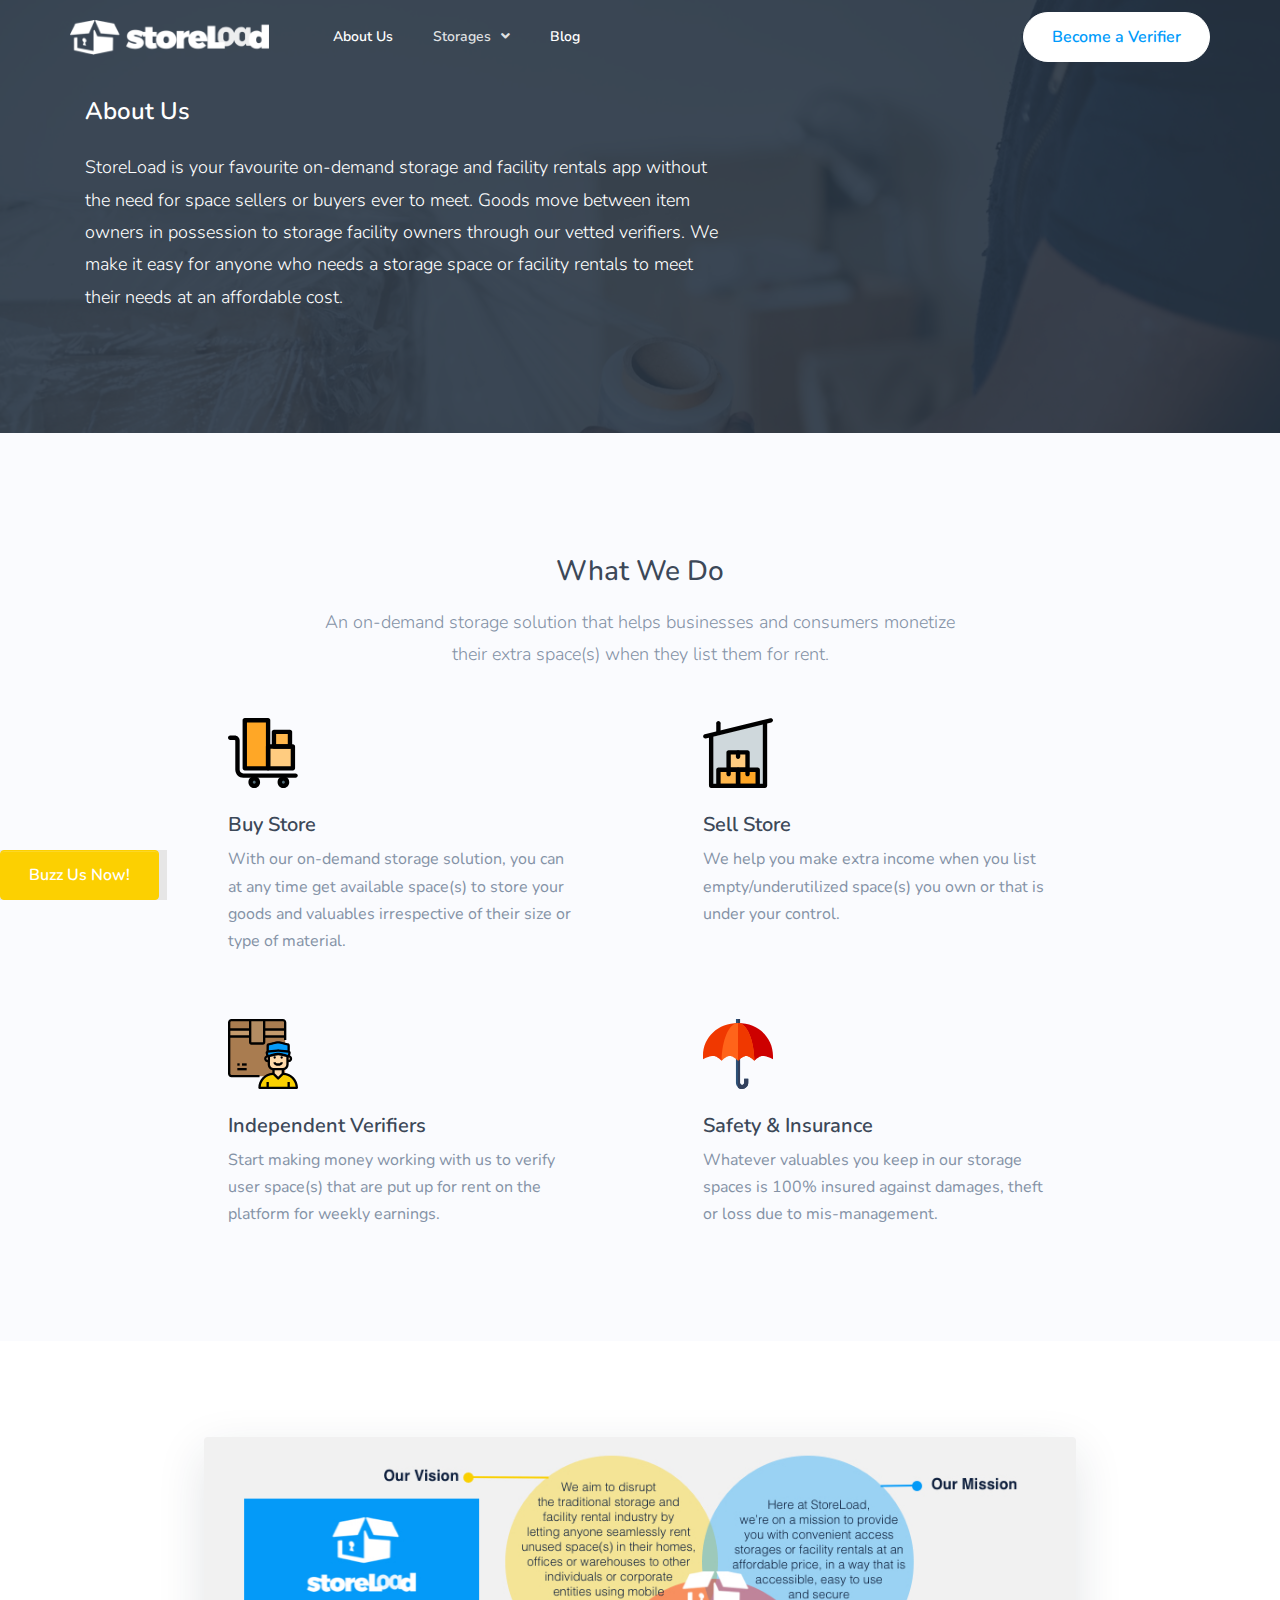
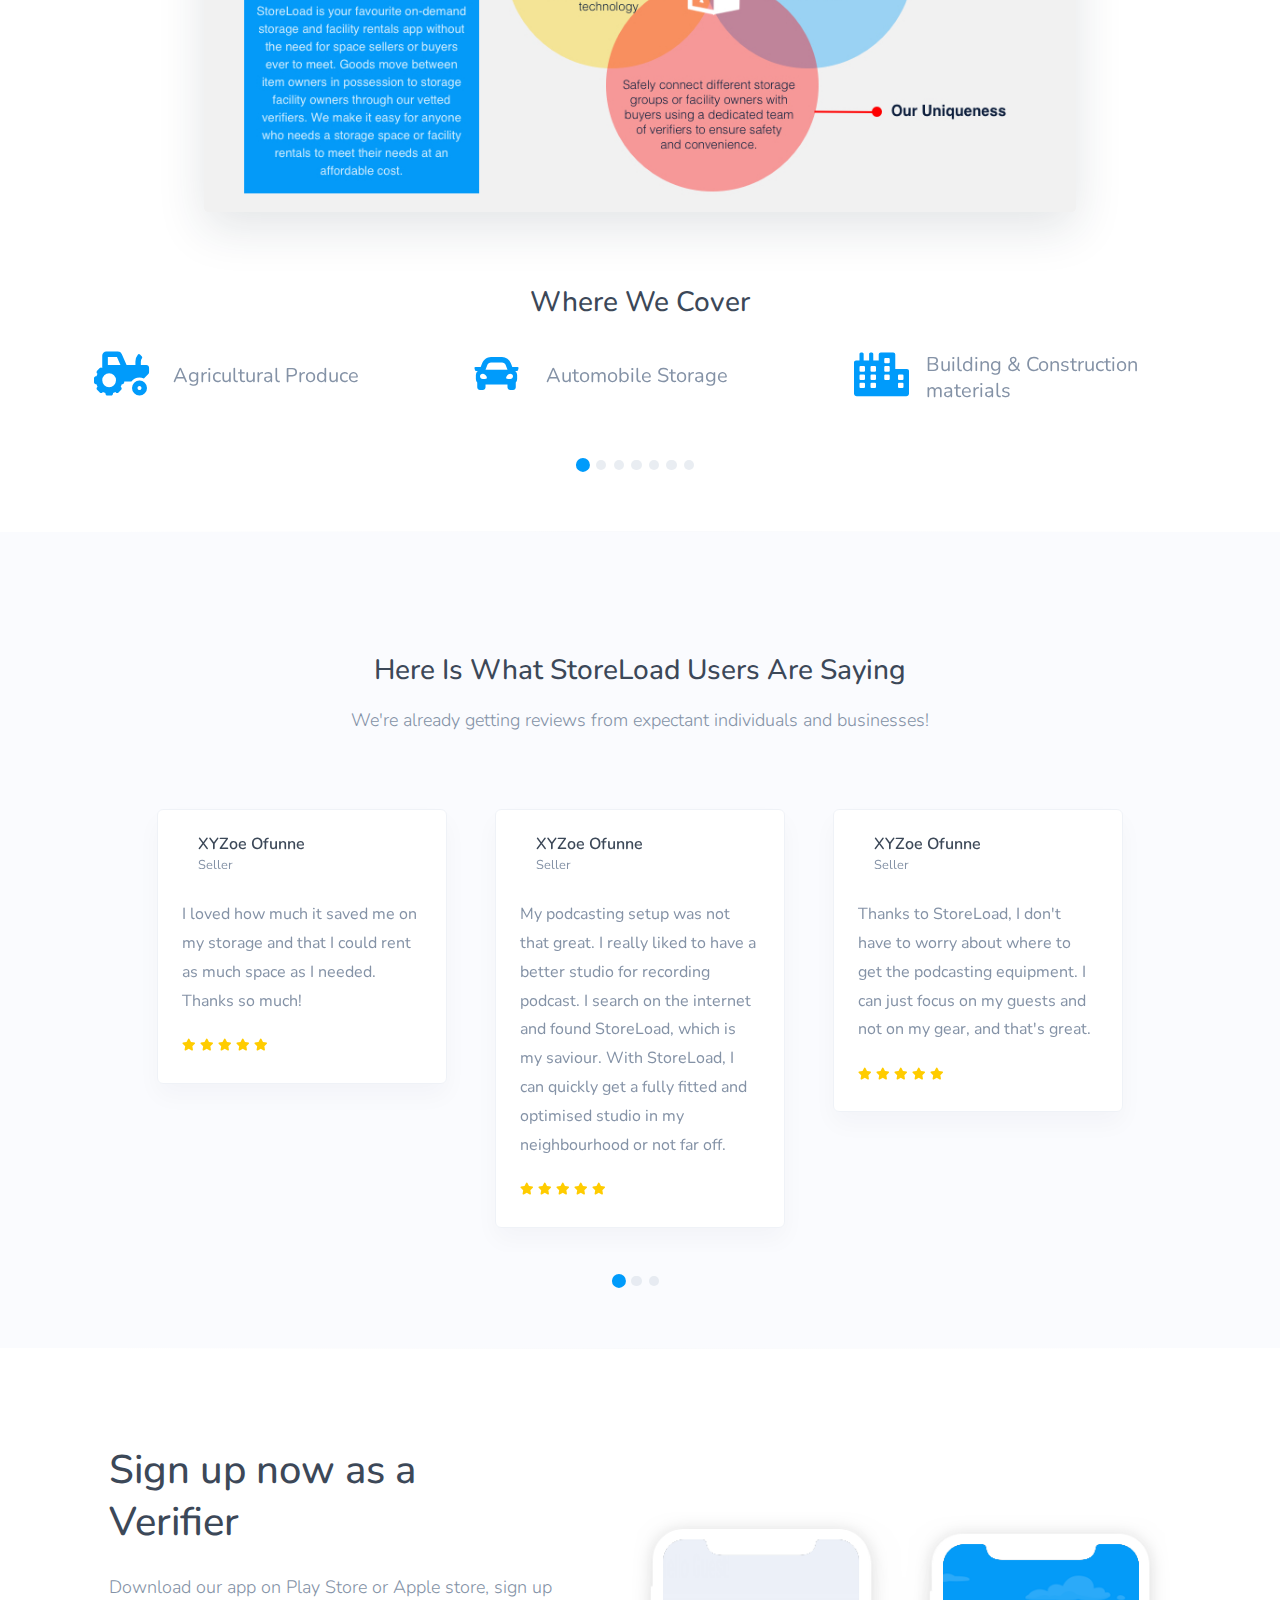
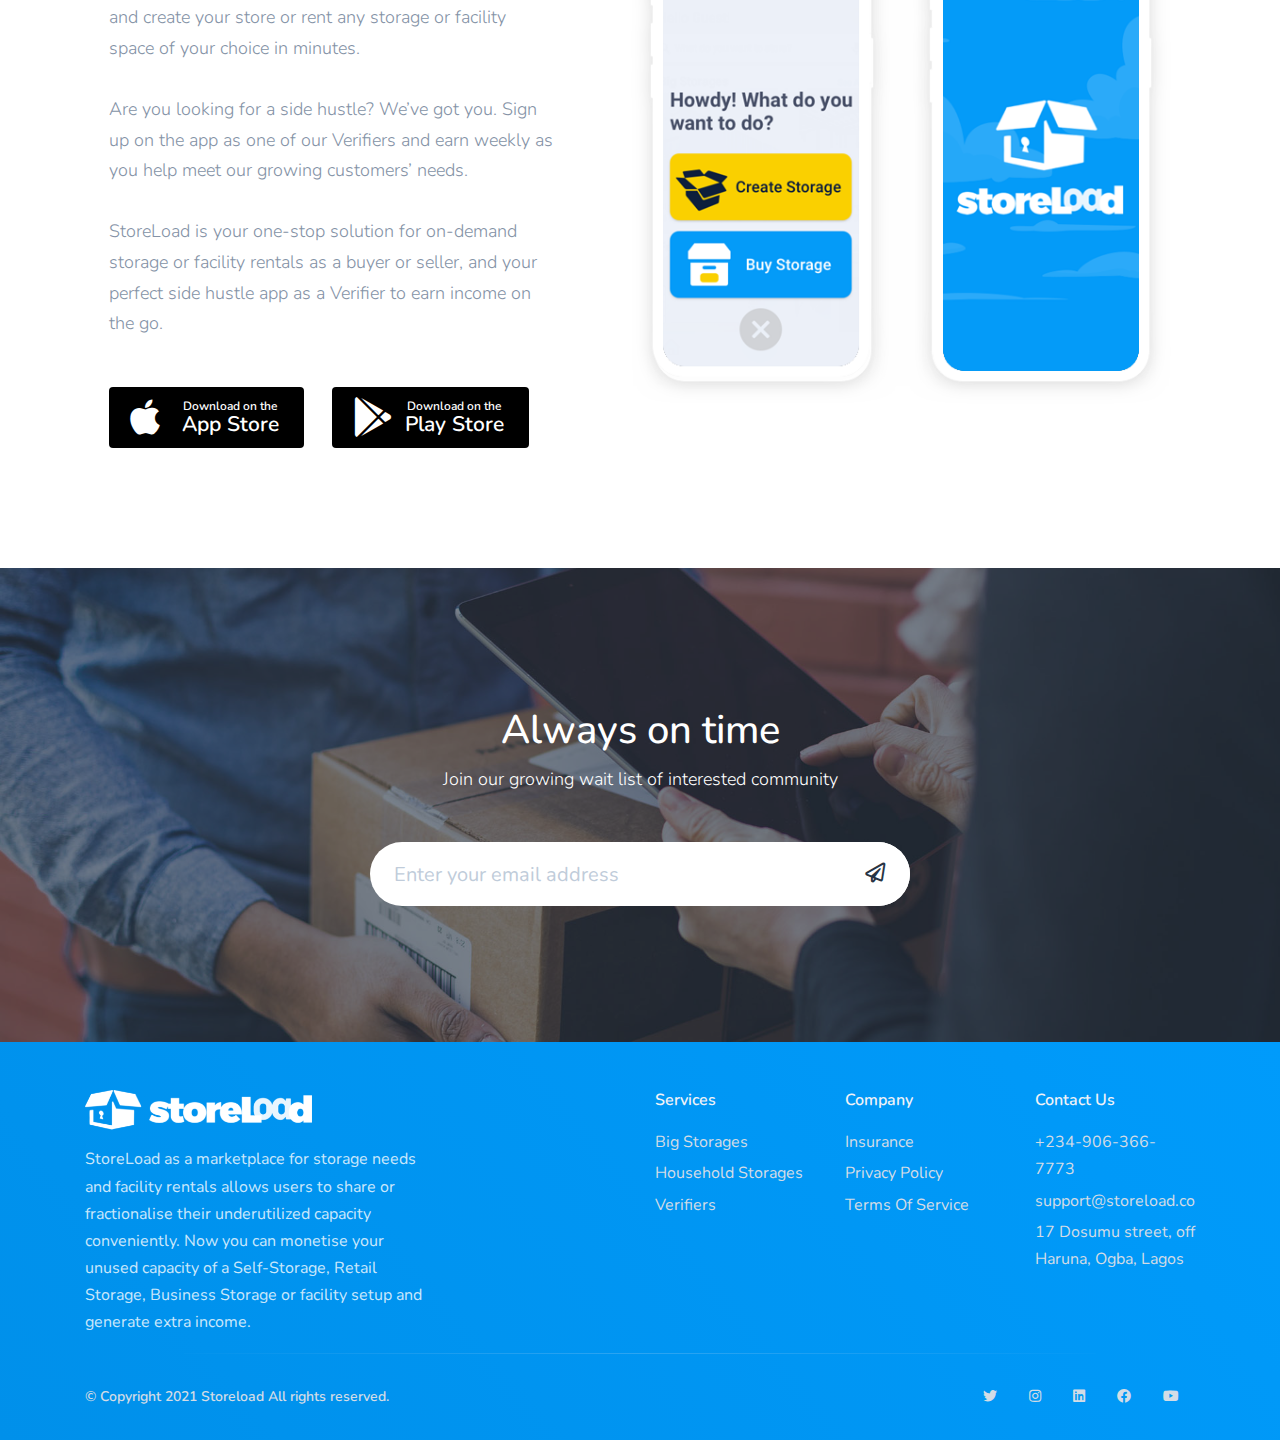
==== commit 9c47cc19: "venn" ====
--- a/about.html
+++ b/about.html
@@ -248,7 +248,7 @@
       <div class="container">
 
         <div class="row row-grid">
-          <div class="col-lg-8 offset-lg-2 col-md-12 col-sm-12">
+          <div class="col-lg-10 offset-lg-1 col-md-12 col-sm-12">
             <div class="px-4">
               <img alt="Venn diagram StoreLoad" src="assets/img/venn.jpg" class="img-fluid rounded shadow-lg hover-scale-110">
             </div>
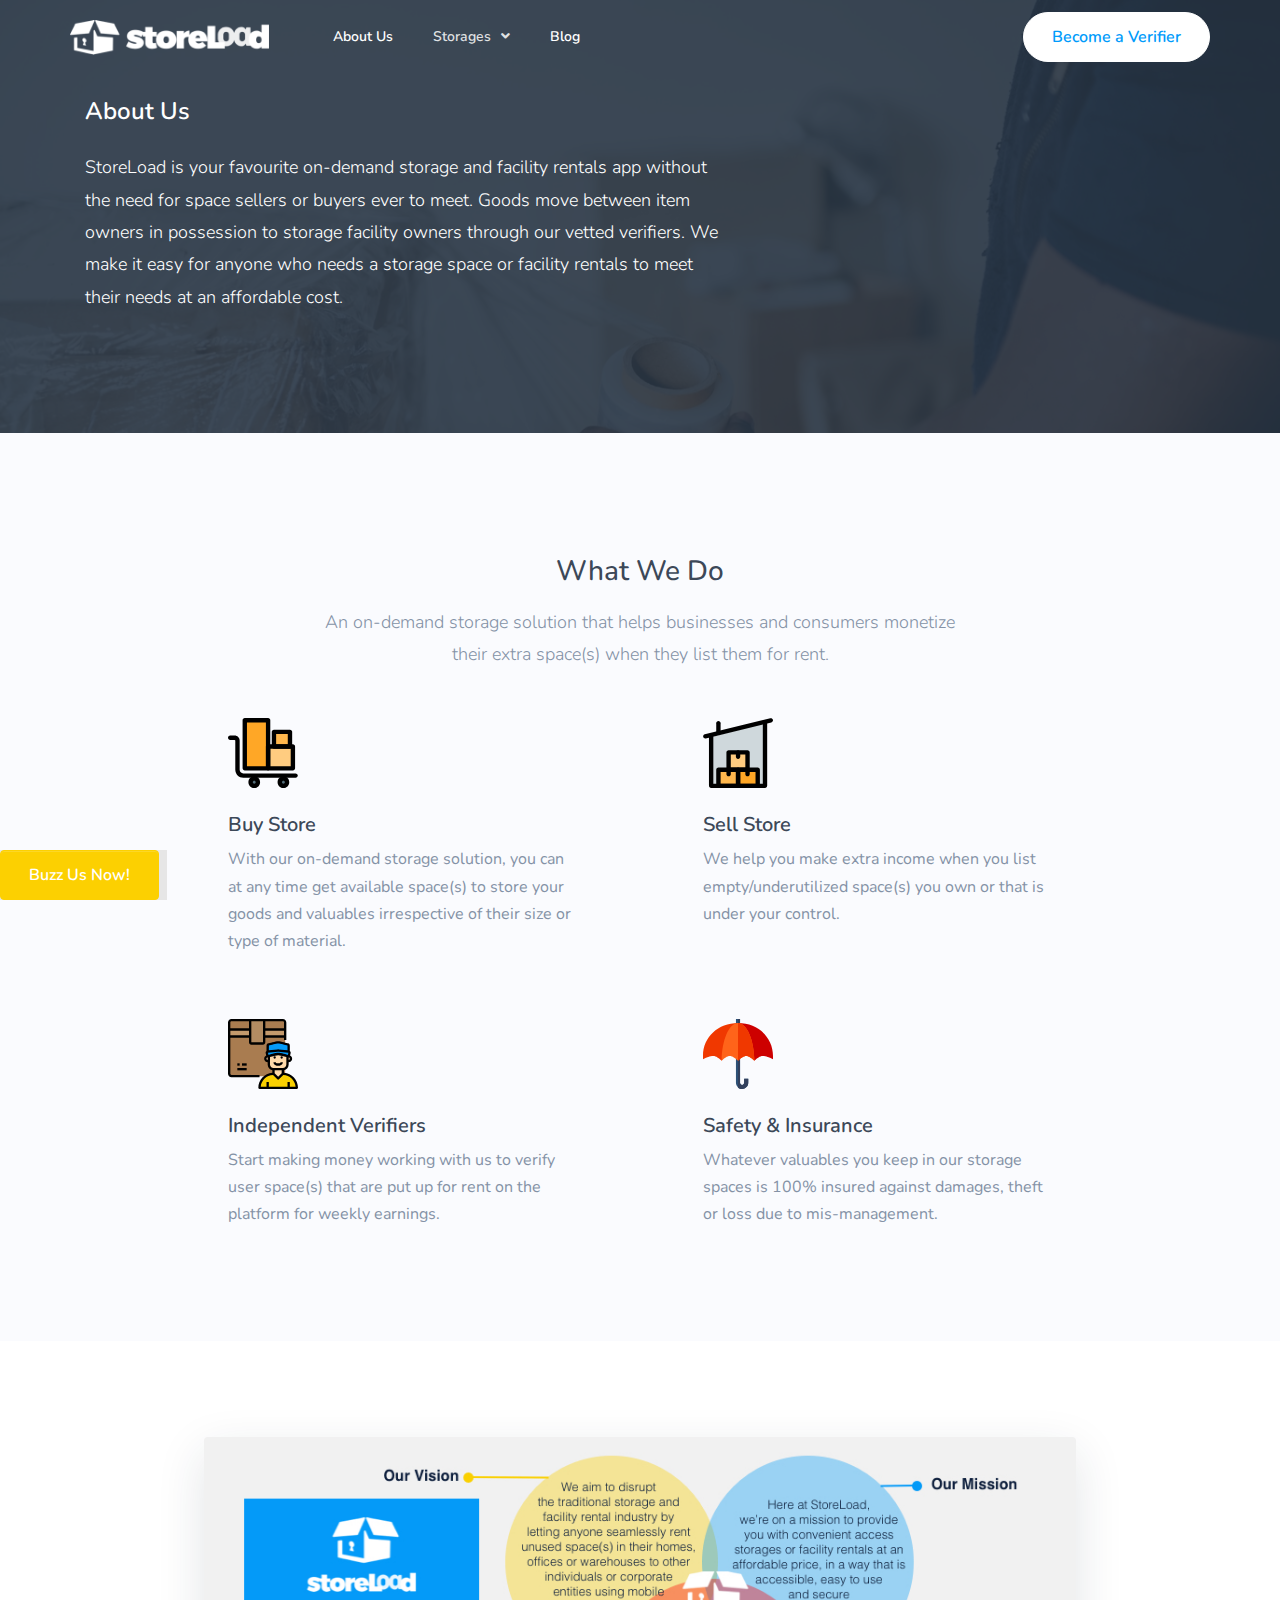
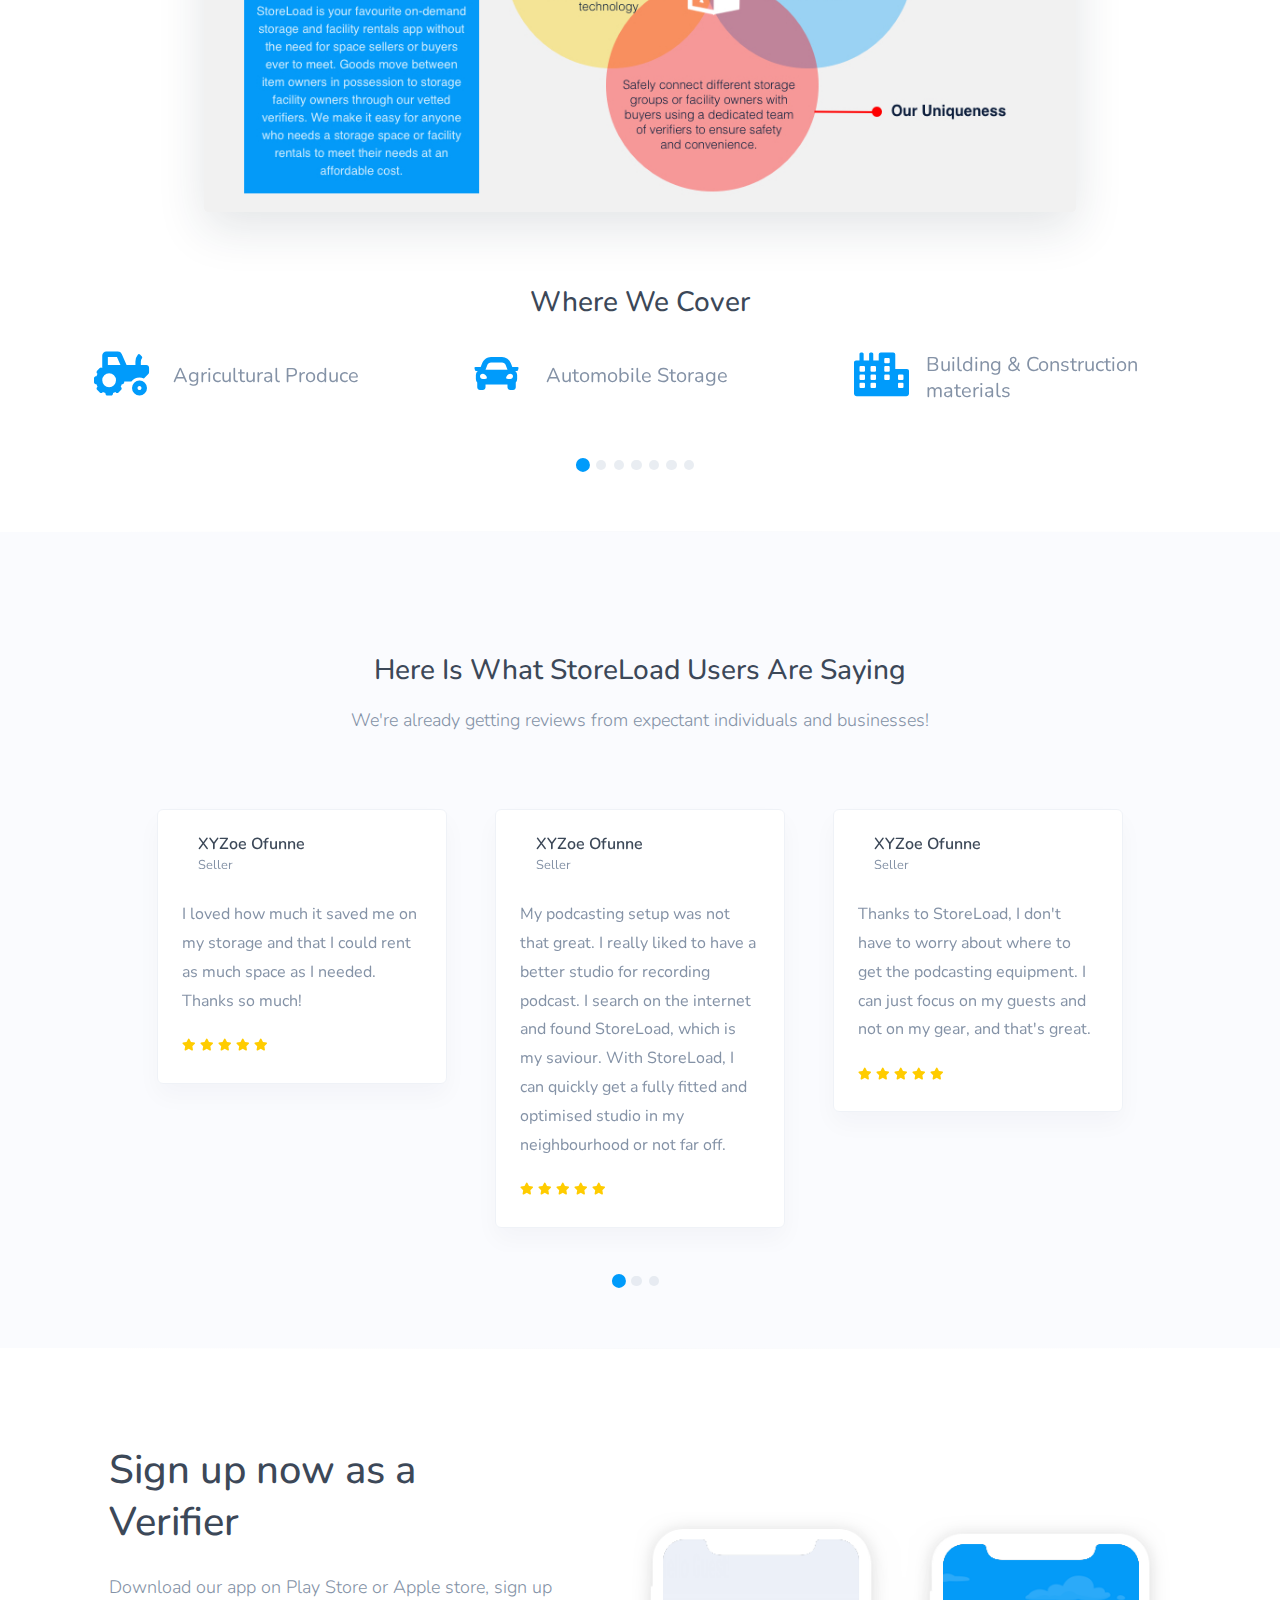
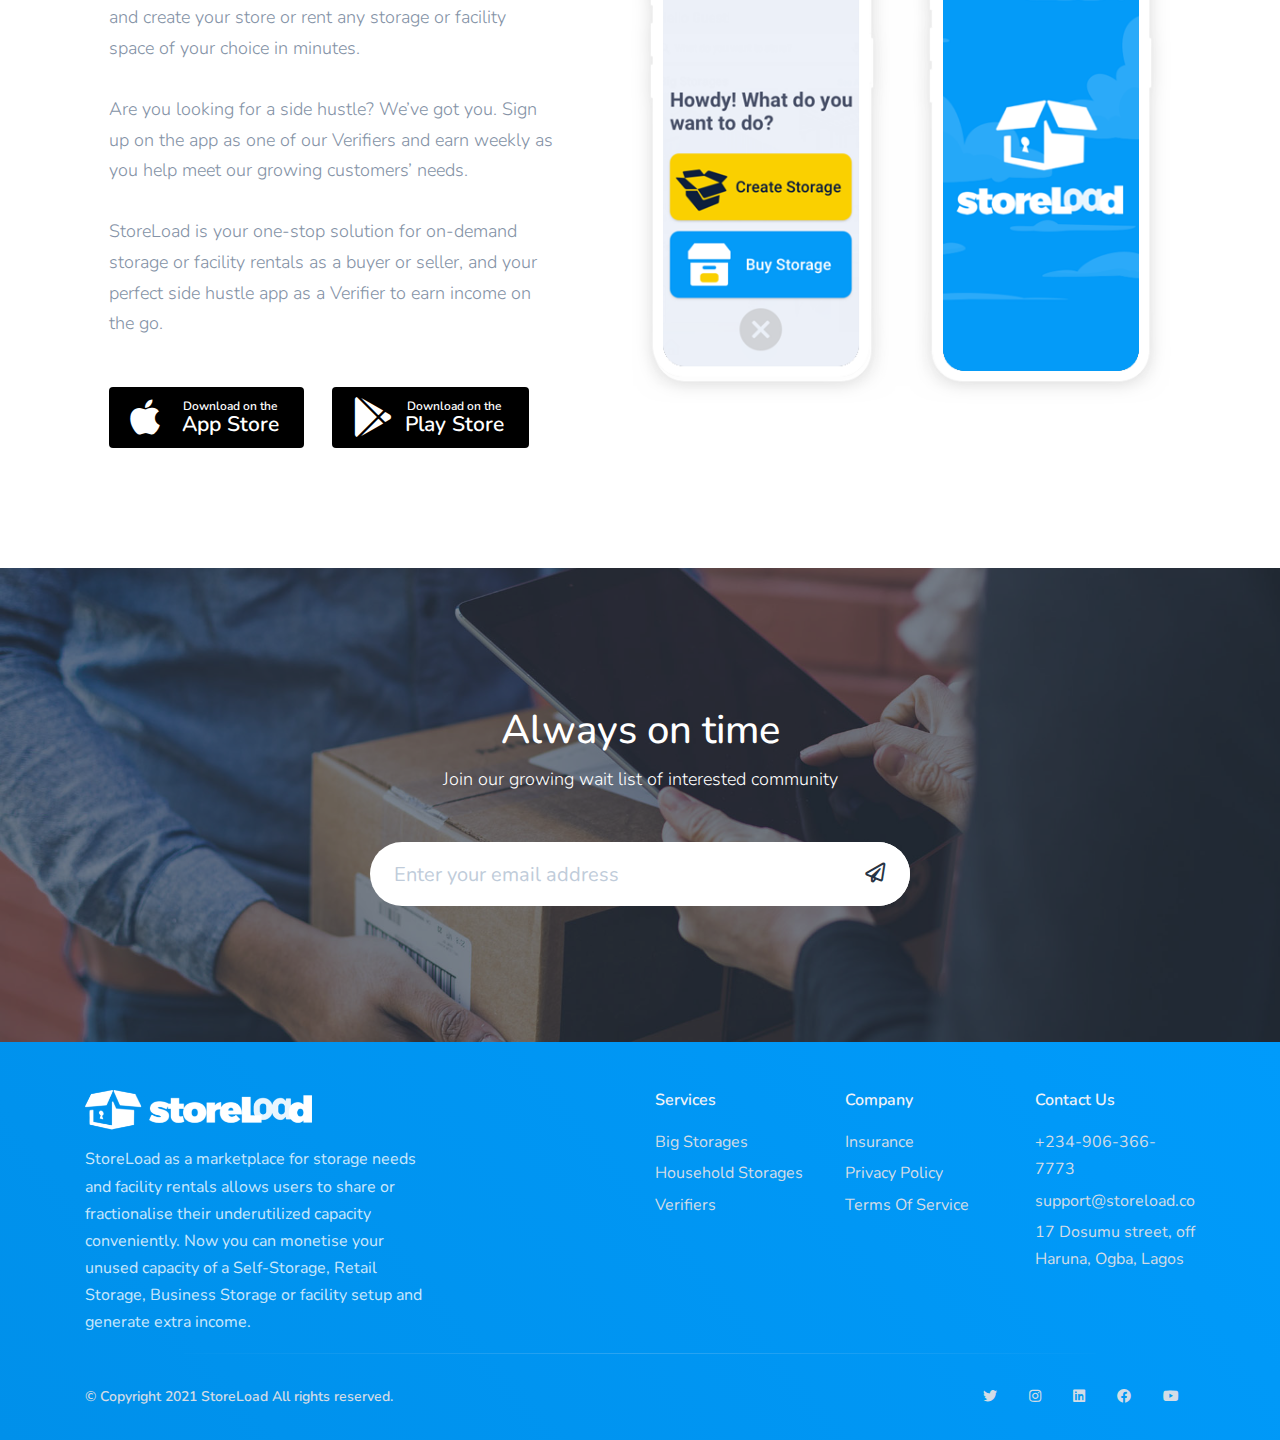
==== commit 6a0af5f3: "footer scripts" ====
--- a/about.html
+++ b/about.html
@@ -807,7 +807,7 @@
       <div class="row align-items-center justify-content-md-between py-4 delimiter-top">
         <div class="col-md-6">
           <div class="copyright text-sm font-weight-bold text-center text-md-left">
-            © Copyright 2021 Storeload All rights reserved.
+            © Copyright 2021 StoreLoad All rights reserved.
           </div>
         </div>
         <div class="col-md-6">
